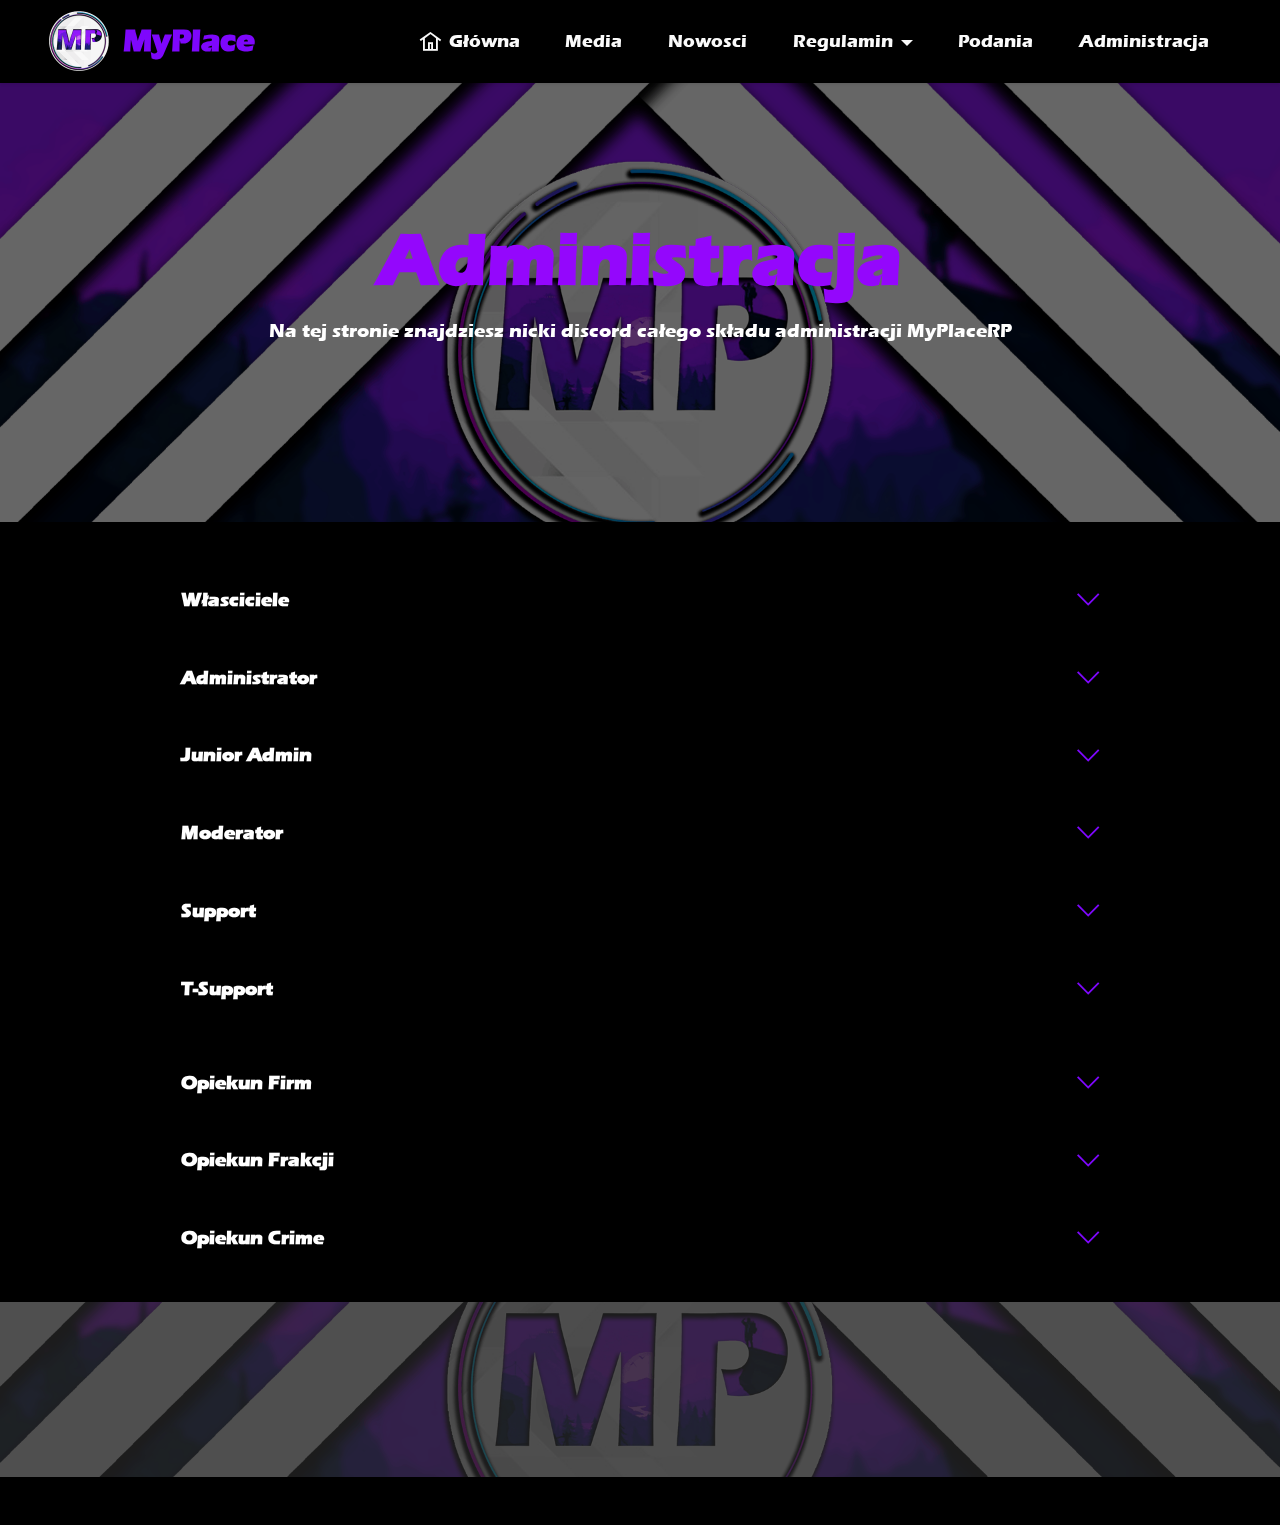
==== administracja.html @ 3b02359a "Add files via upload" ====
<!DOCTYPE html>
<html  >
<head>
  <!-- Site made with Mobirise Website Builder v5.5.0, https://mobirise.com -->
  <meta charset="UTF-8">
  <meta http-equiv="X-UA-Compatible" content="IE=edge">
  <meta name="generator" content="Mobirise v5.5.0, mobirise.com">
  <meta name="twitter:card" content="summary_large_image"/>
  <meta name="twitter:image:src" content="assets/images/administracja-meta.png">
  <meta property="og:image" content="assets/images/administracja-meta.png">
  <meta name="twitter:title" content="MyPlaceRP | Administracja">
  <meta name="viewport" content="width=device-width, initial-scale=1, minimum-scale=1">
  <link rel="shortcut icon" href="assets/images/myplace300x300-124x124.png" type="image/x-icon">
  <meta name="description" content="">
  
  
  <title>MyPlaceRP | Administracja</title>
  <link rel="stylesheet" href="assets/web/assets/mobirise-icons2/mobirise2.css">
  <link rel="stylesheet" href="assets/web/assets/mobirise-icons/mobirise-icons.css">
  <link rel="stylesheet" href="assets/bootstrap/css/bootstrap.min.css">
  <link rel="stylesheet" href="assets/bootstrap/css/bootstrap-grid.min.css">
  <link rel="stylesheet" href="assets/bootstrap/css/bootstrap-reboot.min.css">
  <link rel="stylesheet" href="assets/parallax/jarallax.css">
  <link rel="stylesheet" href="assets/animatecss/animate.css">
  <link rel="stylesheet" href="assets/dropdown/css/style.css">
  <link rel="stylesheet" href="assets/socicon/css/styles.css">
  <link rel="stylesheet" href="assets/theme/css/style.css">
  <link href="assets/fonts/style.css" rel="stylesheet">
  <link rel="preload" as="style" href="assets/mobirise/css/mbr-additional.css"><link rel="stylesheet" href="assets/mobirise/css/mbr-additional.css" type="text/css">
  
  
  
  
</head>
<body>
  
  <section data-bs-version="5.1" class="menu menu1 cid-sJYh7Xi96P" once="menu" id="menu1-12">
    

    <nav class="navbar navbar-dropdown navbar-fixed-top navbar-expand-lg">
        <div class="container-fluid">
            <div class="navbar-brand">
                <span class="navbar-logo">
                    <a href="index.html">
                        <img src="assets/images/myplace300x300-124x124.png" alt="Mobirise" style="height: 3.9rem;">
                    </a>
                </span>
                <span class="navbar-caption-wrap"><a class="navbar-caption text-primary display-5" href="index.html">MyPlace</a></span>
            </div>
            <button class="navbar-toggler" type="button" data-toggle="collapse" data-bs-toggle="collapse" data-target="#navbarSupportedContent" data-bs-target="#navbarSupportedContent" aria-controls="navbarNavAltMarkup" aria-expanded="false" aria-label="Toggle navigation">
                <div class="hamburger">
                    <span></span>
                    <span></span>
                    <span></span>
                    <span></span>
                </div>
            </button>
            <div class="collapse navbar-collapse" id="navbarSupportedContent">
                <ul class="navbar-nav nav-dropdown nav-right" data-app-modern-menu="true"><li class="nav-item"><a class="nav-link link text-white text-primary display-4" href="index.html"><span class="mobi-mbri mobi-mbri-home mbr-iconfont mbr-iconfont-btn"></span>Główna</a></li>
                    <li class="nav-item"><a class="nav-link link text-white text-primary display-4" href="media.html" aria-expanded="false">Media</a></li>
                    <li class="nav-item"><a class="nav-link link text-white text-primary display-4" href="nowosci.html">Nowosci</a>
                    </li><li class="nav-item dropdown"><a class="nav-link link text-white text-primary dropdown-toggle display-4" href="#" data-toggle="dropdown-submenu" data-bs-toggle="dropdown" aria-expanded="false">Regulamin</a><div class="dropdown-menu"><a class="text-white text-primary dropdown-item display-4" href="regulamin.html" aria-expanded="false">Regulamin</a><a class="text-white text-primary dropdown-item display-4" href="regulamin.html#content5-n">1. Postanowienia ogólne</a><a class="text-white text-primary dropdown-item display-4" href="regulamin.html#content5-o" aria-expanded="false">2. Postac</a><a class="text-white text-primary dropdown-item display-4" href="regulamin.html#content5-p" aria-expanded="false">3. Pojazdy</a><a class="text-white text-primary dropdown-item display-4" href="regulamin.html#content5-q" aria-expanded="false">4. Prace legalne</a><a class="text-white text-primary dropdown-item display-4" href="regulamin.html#content5-r" aria-expanded="false">5. Grupy przestepcze</a><a class="text-white text-primary dropdown-item display-4" href="regulamin.html#content5-s" aria-expanded="false">6. Przestepstwa</a><a class="text-white text-primary dropdown-item display-4" href="regulamin.html#content5-t" aria-expanded="false">7. Limity na akcje</a><a class="text-white text-primary dropdown-item display-4" href="regulamin.html#content5-u" aria-expanded="false">8. Strefy</a></div></li><li class="nav-item"><a class="nav-link link text-white text-primary display-4" href="podania.html">Podania</a></li><li class="nav-item"><a class="nav-link link text-white text-primary display-4" href="administracja.html">Administracja</a></li></ul>
                
                
            </div>
        </div>
    </nav>
</section>

<section data-bs-version="5.1" class="header6 cid-sK4rCrQcCl mbr-parallax-background" id="header6-14">

    

    <div class="mbr-overlay" style="opacity: 0.6; background-color: rgb(0, 0, 0);"></div>

    <div class="align-center container">
        <div class="row justify-content-center">
            <div class="col-12 col-lg-10">
                <h1 class="mbr-section-title mbr-fonts-style mbr-white mb-3 display-1"><strong>Administracja</strong></h1>
                
                <p class="mbr-text mbr-white mbr-fonts-style display-7">Na tej stronie znajdziesz nicki discord całego składu administracji MyPlaceRP</p>
                
            </div>
        </div>
    </div>
</section>

<section data-bs-version="5.1" class="content17 cid-sK4rVgJ0wT" id="content17-15">

    

    
    
    <div class="container">
        
            <div class="row justify-content-center">
                <div class="col-12 col-md-10">
                    
                    
                    <div id="bootstrap-toggle" class="toggle-panel accordionStyles tab-content">
                        <div class="card mb-3">
                            <div class="card-header" role="tab" id="headingOne">
                                <a role="button" class="collapsed panel-title text-black" data-toggle="collapse" data-bs-toggle="collapse" data-core="" href="#collapse1_36" aria-expanded="false" aria-controls="collapse1">
                                    <h6 class="panel-title-edit mbr-fonts-style mb-0 display-7"><strong>Własciciele</strong></h6>
                                    <span class="sign mbr-iconfont mbri-arrow-down"></span>
                                </a>
                            </div>
                            <div id="collapse1_36" class="panel-collapse noScroll collapse" role="tabpanel" aria-labelledby="headingOne">
                                <div class="panel-body">
                                    <p class="mbr-fonts-style panel-text display-7"><strong>•&nbsp;&nbsp;Mikulachu#2752<br>•&nbsp;&nbsp;.HELO#2019</strong><br></p>
                                </div>
                            </div>
                        </div>
                        <div class="card mb-3">
                            <div class="card-header" role="tab" id="headingTwo">
                                <a role="button" class="collapsed panel-title text-black" data-toggle="collapse" data-bs-toggle="collapse" data-core="" href="#collapse2_36" aria-expanded="false" aria-controls="collapse2">
                                    <h6 class="panel-title-edit mbr-fonts-style mb-0 display-7"><strong>Administrator</strong></h6>
                                    <span class="sign mbr-iconfont mbri-arrow-down"></span>
                                </a>

                            </div>
                            <div id="collapse2_36" class="panel-collapse noScroll collapse" role="tabpanel" aria-labelledby="headingTwo">
                                <div class="panel-body">
                                    <p class="mbr-fonts-style panel-text display-7">BRAK</p>
                                </div>
                            </div>
                        </div>
                        <div class="card mb-3">
                            <div class="card-header" role="tab" id="headingThree">
                                <a role="button" class="collapsed panel-title text-black" data-toggle="collapse" data-bs-toggle="collapse" data-core="" href="#collapse3_36" aria-expanded="false" aria-controls="collapse3">
                                    <h6 class="panel-title-edit mbr-fonts-style mb-0 display-7"><strong>Junior Admin</strong></h6>
                                    <span class="sign mbr-iconfont mbri-arrow-down"></span>
                                </a>
                            </div>
                            <div id="collapse3_36" class="panel-collapse noScroll collapse" role="tabpanel" aria-labelledby="headingThree">
                                <div class="panel-body">
                                    <p class="mbr-fonts-style panel-text display-7">BRAK</p>
                                </div>
                            </div>
                        </div>
                        <div class="card mb-3">
                            <div class="card-header" role="tab" id="headingThree">
                                <a role="button" class="collapsed panel-title text-black" data-toggle="collapse" data-bs-toggle="collapse" data-core="" href="#collapse4_36" aria-expanded="false" aria-controls="collapse4">
                                    <h6 class="panel-title-edit mbr-fonts-style mb-0 display-7"><strong>Moderator</strong></h6>
                                    <span class="sign mbr-iconfont mbri-arrow-down"></span>
                                </a>
                            </div>
                            <div id="collapse4_36" class="panel-collapse noScroll collapse" role="tabpanel" aria-labelledby="headingThree">
                                <div class="panel-body">
                                    <p class="mbr-fonts-style panel-text display-7">
                                       BRAK</p>
                                </div>
                            </div>
                        </div>
                        <div class="card mb-3">
                            <div class="card-header" role="tab" id="headingThree">
                                <a role="button" class="collapsed panel-title text-black" data-toggle="collapse" data-bs-toggle="collapse" data-core="" href="#collapse5_36" aria-expanded="false" aria-controls="collapse5">
                                   <h6 class="panel-title-edit mbr-fonts-style mb-0 display-7"><strong>Support</strong></h6>
                                        <span class="mbr-iconfont mobi-mbri-arrow-down mobi-mbri"></span>
                                </a>
                            </div>
                            <div id="collapse5_36" class="panel-collapse noScroll collapse" role="tabpanel" aria-labelledby="headingThree">
                                <div class="panel-body">
                                    <p class="mbr-fonts-style panel-text display-7">
                                       BRAK</p>
                                </div>
                            </div>
                        </div>
                        <div class="card mb-3">
                            <div class="card-header" role="tab" id="headingThree">
                                <a role="button" class="collapsed panel-title text-black" data-toggle="collapse" data-bs-toggle="collapse" data-core="" href="#collapse6_36" aria-expanded="false" aria-controls="collapse6">
                                    <h6 class="panel-title-edit mbr-fonts-style mb-0 display-7"><strong>T-Support</strong></h6>
                                    <span class="mbr-iconfont mobi-mbri-arrow-down mobi-mbri"></span>
                                </a>
                            </div>
                            <div id="collapse6_36" class="panel-collapse noScroll collapse" role="tabpanel" aria-labelledby="headingThree">
                                <div class="panel-body">
                                    <p class="mbr-fonts-style panel-text display-7">
                                       BRAK</p>
                                </div>
                            </div>
                        </div>
                    </div>
                </div>
            </div>
        </div>
</section>

<section data-bs-version="5.1" class="content17 cid-sK4t8yzieQ" id="content17-17">

    

    
    
    <div class="container">
        
            <div class="row justify-content-center">
                <div class="col-12 col-md-10">
                    
                    
                    <div id="bootstrap-toggle" class="toggle-panel accordionStyles tab-content">
                        <div class="card mb-3">
                            <div class="card-header" role="tab" id="headingOne">
                                <a role="button" class="collapsed panel-title text-black" data-toggle="collapse" data-bs-toggle="collapse" data-core="" href="#collapse1_37" aria-expanded="false" aria-controls="collapse1">
                                    <h6 class="panel-title-edit mbr-fonts-style mb-0 display-7"><strong>Opiekun Firm</strong></h6>
                                    <span class="sign mbr-iconfont mbri-arrow-down"></span>
                                </a>
                            </div>
                            <div id="collapse1_37" class="panel-collapse noScroll collapse" role="tabpanel" aria-labelledby="headingOne">
                                <div class="panel-body">
                                    <p class="mbr-fonts-style panel-text display-7"><strong>•&nbsp;&nbsp;Mikulachu#2752</strong><br></p>
                                </div>
                            </div>
                        </div>
                        <div class="card mb-3">
                            <div class="card-header" role="tab" id="headingTwo">
                                <a role="button" class="collapsed panel-title text-black" data-toggle="collapse" data-bs-toggle="collapse" data-core="" href="#collapse2_37" aria-expanded="false" aria-controls="collapse2">
                                    <h6 class="panel-title-edit mbr-fonts-style mb-0 display-7"><strong>Opiekun Frakcji</strong></h6>
                                    <span class="sign mbr-iconfont mbri-arrow-down"></span>
                                </a>

                            </div>
                            <div id="collapse2_37" class="panel-collapse noScroll collapse" role="tabpanel" aria-labelledby="headingTwo">
                                <div class="panel-body">
                                    <p class="mbr-fonts-style panel-text display-7">BRAK</p>
                                </div>
                            </div>
                        </div>
                        <div class="card mb-3">
                            <div class="card-header" role="tab" id="headingThree">
                                <a role="button" class="collapsed panel-title text-black" data-toggle="collapse" data-bs-toggle="collapse" data-core="" href="#collapse3_37" aria-expanded="false" aria-controls="collapse3">
                                    <h6 class="panel-title-edit mbr-fonts-style mb-0 display-7"><strong>Opiekun Crime</strong></h6>
                                    <span class="sign mbr-iconfont mbri-arrow-down"></span>
                                </a>
                            </div>
                            <div id="collapse3_37" class="panel-collapse noScroll collapse" role="tabpanel" aria-labelledby="headingThree">
                                <div class="panel-body">
                                    <p class="mbr-fonts-style panel-text display-7"><strong>•  .HELO#2019</strong></p>
                                </div>
                            </div>
                        </div>
                        
                        
                        
                    </div>
                </div>
            </div>
        </div>
</section>

<section data-bs-version="5.1" class="footer3 cid-sJYotj3BxN" once="footers" id="footer3-13">

    

    <div class="mbr-overlay" style="opacity: 0.8; background-color: rgb(35, 35, 35);"></div>

    <div class="container">
        <div class="media-container-row align-center mbr-white">
            <div class="row row-links">
                <ul class="foot-menu">
                    
                    
                    
                    
                    
                <li class="foot-menu-item mbr-fonts-style display-7"><a href="https://discord.gg/5FHZvGKdGz" class="text-primary" target="_blank">Discord</a></li><li class="foot-menu-item mbr-fonts-style display-7"><a href="https://www.youtube.com/channel/UCZDmUCDR5gwEOlh5VvHIUFw" class="text-primary" target="_blank">YouTube</a></li><li class="foot-menu-item mbr-fonts-style display-7"><a href="https://www.instagram.com/purplerp_pl/" class="text-primary" target="_blank">Instagram</a></li></ul>
            </div>
            <div class="row social-row">
                <div class="social-list align-right pb-2">
                    
                    
                    
                    
                    
                    
                <div class="soc-item">
                        <a href="https://discord.gg/n35WXZ6CMZ" target="_blank">
                            <span class="mbr-iconfont mbr-iconfont-social socicon-discord socicon"></span>
                        </a>
                    </div><div class="soc-item">
                        <a href="https://www.youtube.com/channel/UCZDmUCDR5gwEOlh5VvHIUFw" target="_blank">
                            <span class="mbr-iconfont mbr-iconfont-social socicon-youtube socicon"></span>
                        </a>
                    </div><div class="soc-item">
                        <a href="https://www.youtube.com/c/mobirise" target="_blank">
                            <span class="mbr-iconfont mbr-iconfont-social socicon-instagram socicon"></span>
                        </a>
                    </div></div>
            </div>
            <div class="row row-copirayt">
                <p class="mbr-text mb-0 mbr-fonts-style mbr-white align-center display-7">
                    © Prawa autorskie MyPlacePR. Wszelkie prawa zastrzezone.
                </p>
            </div>
        </div>
    </div>
</section><section style="background-color: rgb(0, 0, 0); font-family: -apple-system, BlinkMacSystemFont, 'Segoe UI', 'Roboto', 'Helvetica Neue', Arial, sans-serif; color:#aaa; font-size:12px; padding: 0; align-items: center; display: flex;"><a h.site/t" style="flex: 1 1; height: 3rem; padding-left: 1rem;"></a><p style="flex: 0 0 auto; margin:0; padding-right:1rem;">  <a href="https://mobirise.site/b" style="color:#aaa;"></a>  </p></section><script src="assets/bootstrap/js/bootstrap.bundle.min.js"></script>  <script src="assets/parallax/jarallax.js"></script>  <script src="assets/smoothscroll/smooth-scroll.js"></script>  <script src="assets/ytplayer/index.js"></script>  <script src="assets/dropdown/js/navbar-dropdown.js"></script>  <script src="assets/mbr-switch-arrow/mbr-switch-arrow.js"></script>  <script src="assets/theme/js/script.js"></script>  
  
  
 <div id="scrollToTop" class="scrollToTop mbr-arrow-up"><a style="text-align: center;"><i class="mbr-arrow-up-icon mbr-arrow-up-icon-cm cm-icon cm-icon-smallarrow-up"></i></a></div>
    <input name="animation" type="hidden">
  </body>
</html>
---- assets/web/assets/mobirise-icons2/mobirise2.css ----
@font-face {
  font-family: 'Moririse2';
  font-display: swap;
  src:  url('mobirise2.eot?f2bix4');
  src:  url('mobirise2.eot?f2bix4#iefix') format('embedded-opentype'),
    url('mobirise2.ttf?f2bix4') format('truetype'),
    url('mobirise2.woff?f2bix4') format('woff'),
    url('mobirise2.svg?f2bix4#mobirise2') format('svg');
  font-weight: normal;
  font-style: normal;
}

[class^="mobi-"], [class*=" mobi-"] {
  /* use !important to prevent issues with browser extensions that change fonts */
  font-family: 'Moririse2' !important;
  speak: none;
  font-style: normal;
  font-weight: normal;
  font-variant: normal;
  text-transform: none;
  line-height: 1;

  /* Better Font Rendering =========== */
  -webkit-font-smoothing: antialiased;
  -moz-osx-font-smoothing: grayscale;
}

.mobi-mbri-add-submenu:before {
  content: "\e900";
}
.mobi-mbri-alert:before {
  content: "\e901";
}
.mobi-mbri-align-center:before {
  content: "\e902";
}
.mobi-mbri-align-justify:before {
  content: "\e903";
}
.mobi-mbri-align-left:before {
  content: "\e904";
}
.mobi-mbri-align-right:before {
  content: "\e905";
}
.mobi-mbri-android:before {
  content: "\e906";
}
.mobi-mbri-apple:before {
  content: "\e907";
}
.mobi-mbri-arrow-down:before {
  content: "\e908";
}
.mobi-mbri-arrow-next:before {
  content: "\e909";
}
.mobi-mbri-arrow-prev:before {
  content: "\e90a";
}
.mobi-mbri-arrow-up:before {
  content: "\e90b";
}
.mobi-mbri-bold:before {
  content: "\e90c";
}
.mobi-mbri-bookmark:before {
  content: "\e90d";
}
.mobi-mbri-bootstrap:before {
  content: "\e90e";
}
.mobi-mbri-briefcase:before {
  content: "\e90f";
}
.mobi-mbri-browse:before {
  content: "\e910";
}
.mobi-mbri-bulleted-list:before {
  content: "\e911";
}
.mobi-mbri-calendar:before {
  content: "\e912";
}
.mobi-mbri-camera:before {
  content: "\e913";
}
.mobi-mbri-cart-add:before {
  content: "\e914";
}
.mobi-mbri-cart-full:before {
  content: "\e915";
}
.mobi-mbri-cash:before {
  content: "\e916";
}
.mobi-mbri-change-style:before {
  content: "\e917";
}
.mobi-mbri-chat:before {
  content: "\e918";
}
.mobi-mbri-clock:before {
  content: "\e919";
}
.mobi-mbri-close:before {
  content: "\e91a";
}
.mobi-mbri-cloud:before {
  content: "\e91b";
}
.mobi-mbri-code:before {
  content: "\e91c";
}
.mobi-mbri-contact-form:before {
  content: "\e91d";
}
.mobi-mbri-credit-card:before {
  content: "\e91e";
}
.mobi-mbri-cursor-click:before {
  content: "\e91f";
}
.mobi-mbri-cust-feedback:before {
  content: "\e920";
}
.mobi-mbri-database:before {
  content: "\e921";
}
.mobi-mbri-delivery:before {
  content: "\e922";
}
.mobi-mbri-desktop:before {
  content: "\e923";
}
.mobi-mbri-devices:before {
  content: "\e924";
}
.mobi-mbri-down:before {
  content: "\e925";
}
.mobi-mbri-download-2:before {
  content: "\e926";
}
.mobi-mbri-download:before {
  content: "\e927";
}
.mobi-mbri-drag-n-drop-2:before {
  content: "\e928";
}
.mobi-mbri-drag-n-drop:before {
  content: "\e929";
}
.mobi-mbri-edit-2:before {
  content: "\e92a";
}
.mobi-mbri-edit:before {
  content: "\e92b";
}
.mobi-mbri-error:before {
  content: "\e92c";
}
.mobi-mbri-extension:before {
  content: "\e92d";
}
.mobi-mbri-features:before {
  content: "\e92e";
}
.mobi-mbri-file:before {
  content: "\e92f";
}
.mobi-mbri-flag:before {
  content: "\e930";
}
.mobi-mbri-folder:before {
  content: "\e931";
}
.mobi-mbri-gift:before {
  content: "\e932";
}
.mobi-mbri-github:before {
  content: "\e933";
}
.mobi-mbri-globe-2:before {
  content: "\e934";
}
.mobi-mbri-globe:before {
  content: "\e935";
}
.mobi-mbri-growing-chart:before {
  content: "\e936";
}
.mobi-mbri-hearth:before {
  content: "\e937";
}
.mobi-mbri-help:before {
  content: "\e938";
}
.mobi-mbri-home:before {
  content: "\e939";
}
.mobi-mbri-hot-cup:before {
  content: "\e93a";
}
.mobi-mbri-idea:before {
  content: "\e93b";
}
.mobi-mbri-image-gallery:before {
  content: "\e93c";
}
.mobi-mbri-image-slider:before {
  content: "\e93d";
}
.mobi-mbri-info:before {
  content: "\e93e";
}
.mobi-mbri-italic:before {
  content: "\e93f";
}
.mobi-mbri-key:before {
  content: "\e940";
}
.mobi-mbri-laptop:before {
  content: "\e941";
}
.mobi-mbri-layers:before {
  content: "\e942";
}
.mobi-mbri-left-right:before {
  content: "\e943";
}
.mobi-mbri-left:before {
  content: "\e944";
}
.mobi-mbri-letter:before {
  content: "\e945";
}
.mobi-mbri-like:before {
  content: "\e946";
}
.mobi-mbri-link:before {
  content: "\e947";
}
.mobi-mbri-lock:before {
  content: "\e948";
}
.mobi-mbri-login:before {
  content: "\e949";
}
.mobi-mbri-logout:before {
  content: "\e94a";
}
.mobi-mbri-magic-stick:before {
  content: "\e94b";
}
.mobi-mbri-map-pin:before {
  content: "\e94c";
}
.mobi-mbri-menu:before {
  content: "\e94d";
}
.mobi-mbri-mobile-2:before {
  content: "\e94e";
}
.mobi-mbri-mobile-horizontal:before {
  content: "\e94f";
}
.mobi-mbri-mobile:before {
  content: "\e950";
}
.mobi-mbri-mobirise:before {
  content: "\e951";
}
.mobi-mbri-more-horizontal:before {
  content: "\e952";
}
.mobi-mbri-more-vertical:before {
  content: "\e953";
}
.mobi-mbri-music:before {
  content: "\e954";
}
.mobi-mbri-new-file:before {
  content: "\e955";
}
.mobi-mbri-numbered-list:before {
  content: "\e956";
}
.mobi-mbri-opened-folder:before {
  content: "\e957";
}
.mobi-mbri-pages:before {
  content: "\e958";
}
.mobi-mbri-paper-plane:before {
  content: "\e959";
}
.mobi-mbri-paperclip:before {
  content: "\e95a";
}
.mobi-mbri-phone:before {
  content: "\e95b";
}
.mobi-mbri-photo:before {
  content: "\e95c";
}
.mobi-mbri-photos:before {
  content: "\e95d";
}
.mobi-mbri-pin:before {
  content: "\e95e";
}
.mobi-mbri-play:before {
  content: "\e95f";
}
.mobi-mbri-plus:before {
  content: "\e960";
}
.mobi-mbri-preview:before {
  content: "\e961";
}
.mobi-mbri-print:before {
  content: "\e962";
}
.mobi-mbri-protect:before {
  content: "\e963";
}
.mobi-mbri-question:before {
  content: "\e964";
}
.mobi-mbri-quote-left:before {
  content: "\e965";
}
.mobi-mbri-quote-right:before {
  content: "\e966";
}
.mobi-mbri-redo:before {
  content: "\e967";
}
.mobi-mbri-refresh:before {
  content: "\e968";
}
.mobi-mbri-responsive-2:before {
  content: "\e969";
}
.mobi-mbri-responsive:before {
  content: "\e96a";
}
.mobi-mbri-right:before {
  content: "\e96b";
}
.mobi-mbri-rocket:before {
  content: "\e96c";
}
.mobi-mbri-sad-face:before {
  content: "\e96d";
}
.mobi-mbri-sale:before {
  content: "\e96e";
}
.mobi-mbri-save:before {
  content: "\e96f";
}
.mobi-mbri-search:before {
  content: "\e970";
}
.mobi-mbri-setting-2:before {
  content: "\e971";
}
.mobi-mbri-setting-3:before {
  content: "\e972";
}
.mobi-mbri-setting:before {
  content: "\e973";
}
.mobi-mbri-share:before {
  content: "\e974";
}
.mobi-mbri-shopping-bag:before {
  content: "\e975";
}
.mobi-mbri-shopping-basket:before {
  content: "\e976";
}
.mobi-mbri-shopping-cart:before {
  content: "\e977";
}
.mobi-mbri-sites:before {
  content: "\e978";
}
.mobi-mbri-smile-face:before {
  content: "\e979";
}
.mobi-mbri-speed:before {
  content: "\e97a";
}
.mobi-mbri-star:before {
  content: "\e97b";
}
.mobi-mbri-success:before {
  content: "\e97c";
}
.mobi-mbri-sun:before {
  content: "\e97d";
}
.mobi-mbri-sun2:before {
  content: "\e97e";
}
.mobi-mbri-tablet-vertical:before {
  content: "\e97f";
}
.mobi-mbri-tablet:before {
  content: "\e980";
}
.mobi-mbri-target:before {
  content: "\e981";
}
.mobi-mbri-timer:before {
  content: "\e982";
}
.mobi-mbri-to-ftp:before {
  content: "\e983";
}
.mobi-mbri-to-local-drive:before {
  content: "\e984";
}
.mobi-mbri-touch-swipe:before {
  content: "\e985";
}
.mobi-mbri-touch:before {
  content: "\e986";
}
.mobi-mbri-trash:before {
  content: "\e987";
}
.mobi-mbri-underline:before {
  content: "\e988";
}
.mobi-mbri-undo:before {
  content: "\e989";
}
.mobi-mbri-unlink:before {
  content: "\e98a";
}
.mobi-mbri-unlock:before {
  content: "\e98b";
}
.mobi-mbri-up-down:before {
  content: "\e98c";
}
.mobi-mbri-up:before {
  content: "\e98d";
}
.mobi-mbri-update:before {
  content: "\e98e";
}
.mobi-mbri-upload-2:before {
  content: "\e98f";
}
.mobi-mbri-upload:before {
  content: "\e990";
}
.mobi-mbri-user-2:before {
  content: "\e991";
}
.mobi-mbri-user:before {
  content: "\e992";
}
.mobi-mbri-users:before {
  content: "\e993";
}
.mobi-mbri-video-play:before {
  content: "\e994";
}
.mobi-mbri-video:before {
  content: "\e995";
}
.mobi-mbri-watch:before {
  content: "\e996";
}
.mobi-mbri-website-theme-2:before {
  content: "\e997";
}
.mobi-mbri-website-theme:before {
  content: "\e998";
}
.mobi-mbri-wifi:before {
  content: "\e999";
}
.mobi-mbri-windows:before {
  content: "\e99a";
}
.mobi-mbri-zoom-in:before {
  content: "\e99b";
}
.mobi-mbri-zoom-out:before {
  content: "\e99c";
}
---- assets/web/assets/mobirise-icons/mobirise-icons.css ----
@font-face {
  font-family: 'MobiriseIcons';
  src:  url('mobirise-icons.eot?spat4u');
  src:  url('mobirise-icons.eot?spat4u#iefix') format('embedded-opentype'),
    url('mobirise-icons.ttf?spat4u') format('truetype'),
    url('mobirise-icons.woff?spat4u') format('woff'),
    url('mobirise-icons.svg?spat4u#MobiriseIcons') format('svg');
  font-weight: normal;
  font-style: normal;
  font-display: swap;
}

[class^="mbri-"], [class*=" mbri-"] {
  /* use !important to prevent issues with browser extensions that change fonts */
  font-family: MobiriseIcons !important;
  speak: none;
  font-style: normal;
  font-weight: normal;
  font-variant: normal;
  text-transform: none;
  line-height: 1;

  /* Better Font Rendering =========== */
  -webkit-font-smoothing: antialiased;
  -moz-osx-font-smoothing: grayscale;
}

.mbri-add-submenu:before {
  content: "\e900";
}
.mbri-alert:before {
  content: "\e901";
}
.mbri-align-center:before {
  content: "\e902";
}
.mbri-align-justify:before {
  content: "\e903";
}
.mbri-align-left:before {
  content: "\e904";
}
.mbri-align-right:before {
  content: "\e905";
}
.mbri-android:before {
  content: "\e906";
}
.mbri-apple:before {
  content: "\e907";
}
.mbri-arrow-down:before {
  content: "\e908";
}
.mbri-arrow-next:before {
  content: "\e909";
}
.mbri-arrow-prev:before {
  content: "\e90a";
}
.mbri-arrow-up:before {
  content: "\e90b";
}
.mbri-bold:before {
  content: "\e90c";
}
.mbri-bookmark:before {
  content: "\e90d";
}
.mbri-bootstrap:before {
  content: "\e90e";
}
.mbri-briefcase:before {
  content: "\e90f";
}
.mbri-browse:before {
  content: "\e910";
}
.mbri-bulleted-list:before {
  content: "\e911";
}
.mbri-calendar:before {
  content: "\e912";
}
.mbri-camera:before {
  content: "\e913";
}
.mbri-cart-add:before {
  content: "\e914";
}
.mbri-cart-full:before {
  content: "\e915";
}
.mbri-cash:before {
  content: "\e916";
}
.mbri-change-style:before {
  content: "\e917";
}
.mbri-chat:before {
  content: "\e918";
}
.mbri-clock:before {
  content: "\e919";
}
.mbri-close:before {
  content: "\e91a";
}
.mbri-cloud:before {
  content: "\e91b";
}
.mbri-code:before {
  content: "\e91c";
}
.mbri-contact-form:before {
  content: "\e91d";
}
.mbri-credit-card:before {
  content: "\e91e";
}
.mbri-cursor-click:before {
  content: "\e91f";
}
.mbri-cust-feedback:before {
  content: "\e920";
}
.mbri-database:before {
  content: "\e921";
}
.mbri-delivery:before {
  content: "\e922";
}
.mbri-desktop:before {
  content: "\e923";
}
.mbri-devices:before {
  content: "\e924";
}
.mbri-down:before {
  content: "\e925";
}
.mbri-download:before {
  content: "\e989";
}
.mbri-drag-n-drop:before {
  content: "\e927";
}
.mbri-drag-n-drop2:before {
  content: "\e928";
}
.mbri-edit:before {
  content: "\e929";
}
.mbri-edit2:before {
  content: "\e92a";
}
.mbri-error:before {
  content: "\e92b";
}
.mbri-extension:before {
  content: "\e92c";
}
.mbri-features:before {
  content: "\e92d";
}
.mbri-file:before {
  content: "\e92e";
}
.mbri-flag:before {
  content: "\e92f";
}
.mbri-folder:before {
  content: "\e930";
}
.mbri-gift:before {
  content: "\e931";
}
.mbri-github:before {
  content: "\e932";
}
.mbri-globe:before {
  content: "\e933";
}
.mbri-globe-2:before {
  content: "\e934";
}
.mbri-growing-chart:before {
  content: "\e935";
}
.mbri-hearth:before {
  content: "\e936";
}
.mbri-help:before {
  content: "\e937";
}
.mbri-home:before {
  content: "\e938";
}
.mbri-hot-cup:before {
  content: "\e939";
}
.mbri-idea:before {
  content: "\e93a";
}
.mbri-image-gallery:before {
  content: "\e93b";
}
.mbri-image-slider:before {
  content: "\e93c";
}
.mbri-info:before {
  content: "\e93d";
}
.mbri-italic:before {
  content: "\e93e";
}
.mbri-key:before {
  content: "\e93f";
}
.mbri-laptop:before {
  content: "\e940";
}
.mbri-layers:before {
  content: "\e941";
}
.mbri-left-right:before {
  content: "\e942";
}
.mbri-left:before {
  content: "\e943";
}
.mbri-letter:before {
  content: "\e944";
}
.mbri-like:before {
  content: "\e945";
}
.mbri-link:before {
  content: "\e946";
}
.mbri-lock:before {
  content: "\e947";
}
.mbri-login:before {
  content: "\e948";
}
.mbri-logout:before {
  content: "\e949";
}
.mbri-magic-stick:before {
  content: "\e94a";
}
.mbri-map-pin:before {
  content: "\e94b";
}
.mbri-menu:before {
  content: "\e94c";
}
.mbri-mobile:before {
  content: "\e94d";
}
.mbri-mobile2:before {
  content: "\e94e";
}
.mbri-mobirise:before {
  content: "\e94f";
}
.mbri-more-horizontal:before {
  content: "\e950";
}
.mbri-more-vertical:before {
  content: "\e951";
}
.mbri-music:before {
  content: "\e952";
}
.mbri-new-file:before {
  content: "\e953";
}
.mbri-numbered-list:before {
  content: "\e954";
}
.mbri-opened-folder:before {
  content: "\e955";
}
.mbri-pages:before {
  content: "\e956";
}
.mbri-paper-plane:before {
  content: "\e957";
}
.mbri-paperclip:before {
  content: "\e958";
}
.mbri-photo:before {
  content: "\e959";
}
.mbri-photos:before {
  content: "\e95a";
}
.mbri-pin:before {
  content: "\e95b";
}
.mbri-play:before {
  content: "\e95c";
}
.mbri-plus:before {
  content: "\e95d";
}
.mbri-preview:before {
  content: "\e95e";
}
.mbri-print:before {
  content: "\e95f";
}
.mbri-protect:before {
  content: "\e960";
}
.mbri-question:before {
  content: "\e961";
}
.mbri-quote-left:before {
  content: "\e962";
}
.mbri-quote-right:before {
  content: "\e963";
}
.mbri-refresh:before {
  content: "\e964";
}
.mbri-responsive:before {
  content: "\e965";
}
.mbri-right:before {
  content: "\e966";
}
.mbri-rocket:before {
  content: "\e967";
}
.mbri-sad-face:before {
  content: "\e968";
}
.mbri-sale:before {
  content: "\e969";
}
.mbri-save:before {
  content: "\e96a";
}
.mbri-search:before {
  content: "\e96b";
}
.mbri-setting:before {
  content: "\e96c";
}
.mbri-setting2:before {
  content: "\e96d";
}
.mbri-setting3:before {
  content: "\e96e";
}
.mbri-share:before {
  content: "\e96f";
}
.mbri-shopping-bag:before {
  content: "\e970";
}
.mbri-shopping-basket:before {
  content: "\e971";
}
.mbri-shopping-cart:before {
  content: "\e972";
}
.mbri-sites:before {
  content: "\e973";
}
.mbri-smile-face:before {
  content: "\e974";
}
.mbri-speed:before {
  content: "\e975";
}
.mbri-star:before {
  content: "\e976";
}
.mbri-success:before {
  content: "\e977";
}
.mbri-sun:before {
  content: "\e978";
}
.mbri-sun2:before {
  content: "\e979";
}
.mbri-tablet:before {
  content: "\e97a";
}
.mbri-tablet-vertical:before {
  content: "\e97b";
}
.mbri-target:before {
  content: "\e97c";
}
.mbri-timer:before {
  content: "\e97d";
}
.mbri-to-ftp:before {
  content: "\e97e";
}
.mbri-to-local-drive:before {
  content: "\e97f";
}
.mbri-touch-swipe:before {
  content: "\e980";
}
.mbri-touch:before {
  content: "\e981";
}
.mbri-trash:before {
  content: "\e982";
}
.mbri-underline:before {
  content: "\e983";
}
.mbri-unlink:before {
  content: "\e984";
}
.mbri-unlock:before {
  content: "\e985";
}
.mbri-up-down:before {
  content: "\e986";
}
.mbri-up:before {
  content: "\e987";
}
.mbri-update:before {
  content: "\e988";
}
.mbri-upload:before {
 content: "\e926"; 
}
.mbri-user:before {
  content: "\e98a";
}
.mbri-user2:before {
  content: "\e98b";
}
.mbri-users:before {
  content: "\e98c";
}
.mbri-video:before {
  content: "\e98d";
}
.mbri-video-play:before {
  content: "\e98e";
}
.mbri-watch:before {
  content: "\e98f";
}
.mbri-website-theme:before {
  content: "\e990";
}
.mbri-wifi:before {
  content: "\e991";
}
.mbri-windows:before {
  content: "\e992";
}
.mbri-zoom-out:before {
  content: "\e993";
}
.mbri-redo:before {
  content: "\e994";
}
.mbri-undo:before {
  content: "\e995";
}
---- assets/parallax/jarallax.css ----
.jarallax {
    position: relative;
    z-index: 0;
}
.jarallax > .jarallax-img {
    position: absolute;
    object-fit: cover;
    /* support for plugin https://github.com/bfred-it/object-fit-images */
    font-family: 'object-fit: cover;';
    top: 0;
    left: 0;
    width: 100%;
    height: 100%;
    z-index: -1;
}
---- assets/dropdown/css/style.css ----
.navbar-dropdown {
  left: 0;
  padding: 0;
  position: absolute;
  right: 0;
  top: 0;
  transition: all 0.45s ease;
  z-index: 1030;
  background: #282828; }
  .navbar-dropdown .navbar-logo {
    margin-right: 0.8rem;
    transition: margin 0.3s ease-in-out;
    vertical-align: middle; }
    .navbar-dropdown .navbar-logo img {
      height: 3.125rem;
      transition: all 0.3s ease-in-out; }
    .navbar-dropdown .navbar-logo.mbr-iconfont {
      font-size: 3.125rem;
      line-height: 3.125rem; }
  .navbar-dropdown .navbar-caption {
    font-weight: 700;
    white-space: normal;
    vertical-align: -4px;
    line-height: 3.125rem !important; }
    .navbar-dropdown .navbar-caption, .navbar-dropdown .navbar-caption:hover {
      color: inherit;
      text-decoration: none; }
  .navbar-dropdown .mbr-iconfont + .navbar-caption {
    vertical-align: -1px; }
  .navbar-dropdown.navbar-fixed-top {
    position: fixed; }
  .navbar-dropdown .navbar-brand span {
    vertical-align: -4px; }
  .navbar-dropdown.bg-color.transparent {
    background: none; }
  .navbar-dropdown.navbar-short .navbar-brand {
    padding: 0.625rem 0; }
    .navbar-dropdown.navbar-short .navbar-brand span {
      vertical-align: -1px; }
  .navbar-dropdown.navbar-short .navbar-caption {
    line-height: 2.375rem !important;
    vertical-align: -2px; }
  .navbar-dropdown.navbar-short .navbar-logo {
    margin-right: 0.5rem; }
    .navbar-dropdown.navbar-short .navbar-logo img {
      height: 2.375rem; }
    .navbar-dropdown.navbar-short .navbar-logo.mbr-iconfont {
      font-size: 2.375rem;
      line-height: 2.375rem; }
  .navbar-dropdown.navbar-short .mbr-table-cell {
    height: 3.625rem; }
  .navbar-dropdown .navbar-close {
    left: 0.6875rem;
    position: fixed;
    top: 0.75rem;
    z-index: 1000; }
  .navbar-dropdown .hamburger-icon {
    content: "";
    display: inline-block;
    vertical-align: middle;
    width: 16px;
    -webkit-box-shadow: 0 -6px 0 1px #282828,0 0 0 1px #282828,0 6px 0 1px #282828;
    -moz-box-shadow: 0 -6px 0 1px #282828,0 0 0 1px #282828,0 6px 0 1px #282828;
    box-shadow: 0 -6px 0 1px #282828,0 0 0 1px #282828,0 6px 0 1px #282828; }

.dropdown-menu .dropdown-toggle[data-toggle="dropdown-submenu"]::after {
  border-bottom: 0.35em solid transparent;
  border-left: 0.35em solid;
  border-right: 0;
  border-top: 0.35em solid transparent;
  margin-left: 0.3rem; }

.dropdown-menu .dropdown-item:focus {
  outline: 0; }

.nav-dropdown {
  font-size: 0.75rem;
  font-weight: 500;
  height: auto !important; }
  .nav-dropdown .nav-btn {
    padding-left: 1rem; }
  .nav-dropdown .link {
    margin: .667em 1.667em;
    font-weight: 500;
    padding: 0;
    transition: color .2s ease-in-out; }
    .nav-dropdown .link.dropdown-toggle {
      margin-right: 2.583em; }
      .nav-dropdown .link.dropdown-toggle::after {
        margin-left: .25rem;
        border-top: 0.35em solid;
        border-right: 0.35em solid transparent;
        border-left: 0.35em solid transparent;
        border-bottom: 0; }
      .nav-dropdown .link.dropdown-toggle[aria-expanded="true"] {
        margin: 0;
        padding: 0.667em 3.263em  0.667em 1.667em; }
  .nav-dropdown .link::after,
  .nav-dropdown .dropdown-item::after {
    color: inherit; }
  .nav-dropdown .btn {
    font-size: 0.75rem;
    font-weight: 700;
    letter-spacing: 0;
    margin-bottom: 0;
    padding-left: 1.25rem;
    padding-right: 1.25rem; }
  .nav-dropdown .dropdown-menu {
    border-radius: 0;
    border: 0;
    left: 0;
    margin: 0;
    padding-bottom: 1.25rem;
    padding-top: 1.25rem;
    position: relative; }
  .nav-dropdown .dropdown-submenu {
    margin-left: 0.125rem;
    top: 0; }
  .nav-dropdown .dropdown-item {
    font-weight: 500;
    line-height: 2;
    padding: 0.3846em 4.615em 0.3846em 1.5385em;
    position: relative;
    transition: color .2s ease-in-out, background-color .2s ease-in-out; }
    .nav-dropdown .dropdown-item::after {
      margin-top: -0.3077em;
      position: absolute;
      right: 1.1538em;
      top: 50%; }
    .nav-dropdown .dropdown-item:focus, .nav-dropdown .dropdown-item:hover {
      background: none; }

@media (max-width: 767px) {
  .nav-dropdown.navbar-toggleable-sm {
    bottom: 0;
    display: none;
    left: 0;
    overflow-x: hidden;
    position: fixed;
    top: 0;
    transform: translateX(-100%);
    -ms-transform: translateX(-100%);
    -webkit-transform: translateX(-100%);
    width: 18.75rem;
    z-index: 999; } }
.nav-dropdown.navbar-toggleable-xl {
  bottom: 0;
  display: none;
  left: 0;
  overflow-x: hidden;
  position: fixed;
  top: 0;
  transform: translateX(-100%);
  -ms-transform: translateX(-100%);
  -webkit-transform: translateX(-100%);
  width: 18.75rem;
  z-index: 999; }

.nav-dropdown-sm {
  display: block !important;
  overflow-x: hidden;
  overflow: auto;
  padding-top: 3.875rem; }
  .nav-dropdown-sm::after {
    content: "";
    display: block;
    height: 3rem;
    width: 100%; }
  .nav-dropdown-sm.collapse.in ~ .navbar-close {
    display: block !important; }
  .nav-dropdown-sm.collapsing, .nav-dropdown-sm.collapse.in {
    transform: translateX(0);
    -ms-transform: translateX(0);
    -webkit-transform: translateX(0);
    transition: all 0.25s ease-out;
    -webkit-transition: all 0.25s ease-out;
    background: #282828; }
  .nav-dropdown-sm.collapsing[aria-expanded="false"] {
    transform: translateX(-100%);
    -ms-transform: translateX(-100%);
    -webkit-transform: translateX(-100%); }
  .nav-dropdown-sm .nav-item {
    display: block;
    margin-left: 0 !important;
    padding-left: 0; }
  .nav-dropdown-sm .link,
  .nav-dropdown-sm .dropdown-item {
    border-top: 1px dotted rgba(255, 255, 255, 0.1);
    font-size: 0.8125rem;
    line-height: 1.6;
    margin: 0 !important;
    padding: 0.875rem 2.4rem 0.875rem 1.5625rem !important;
    position: relative;
    white-space: normal; }
    .nav-dropdown-sm .link:focus, .nav-dropdown-sm .link:hover,
    .nav-dropdown-sm .dropdown-item:focus,
    .nav-dropdown-sm .dropdown-item:hover {
      background: rgba(0, 0, 0, 0.2) !important;
      color: #c0a375; }
  .nav-dropdown-sm .nav-btn {
    position: relative;
    padding: 1.5625rem 1.5625rem 0 1.5625rem; }
    .nav-dropdown-sm .nav-btn::before {
      border-top: 1px dotted rgba(255, 255, 255, 0.1);
      content: "";
      left: 0;
      position: absolute;
      top: 0;
      width: 100%; }
    .nav-dropdown-sm .nav-btn + .nav-btn {
      padding-top: 0.625rem; }
      .nav-dropdown-sm .nav-btn + .nav-btn::before {
        display: none; }
  .nav-dropdown-sm .btn {
    padding: 0.625rem 0; }
  .nav-dropdown-sm .dropdown-toggle[data-toggle="dropdown-submenu"]::after {
    margin-left: .25rem;
    border-top: 0.35em solid;
    border-right: 0.35em solid transparent;
    border-left: 0.35em solid transparent;
    border-bottom: 0; }
  .nav-dropdown-sm .dropdown-toggle[data-toggle="dropdown-submenu"][aria-expanded="true"]::after {
    border-top: 0;
    border-right: 0.35em solid transparent;
    border-left: 0.35em solid transparent;
    border-bottom: 0.35em solid; }
  .nav-dropdown-sm .dropdown-menu {
    margin: 0;
    padding: 0;
    position: relative;
    top: 0;
    left: 0;
    width: 100%;
    border: 0;
    float: none;
    border-radius: 0;
    background: none; }
  .nav-dropdown-sm .dropdown-submenu {
    left: 100%;
    margin-left: 0.125rem;
    margin-top: -1.25rem;
    top: 0; }

.navbar-toggleable-sm .nav-dropdown .dropdown-menu {
  position: absolute; }

.navbar-toggleable-sm .nav-dropdown .dropdown-submenu {
  left: 100%;
  margin-left: 0.125rem;
  margin-top: -1.25rem;
  top: 0; }

.navbar-toggleable-sm.opened .nav-dropdown .dropdown-menu {
  position: relative; }

.navbar-toggleable-sm.opened .nav-dropdown .dropdown-submenu {
  left: 0;
  margin-left: 00rem;
  margin-top: 0rem;
  top: 0; }

.is-builder .nav-dropdown.collapsing {
  transition: none !important; }
---- assets/socicon/css/styles.css ----
@charset "UTF-8";

@font-face {
  font-family: 'Socicon';
  src:  url('../fonts/socicon.eot');
  src:  url('../fonts/socicon.eot?#iefix') format('embedded-opentype'),
    url('../fonts/socicon.woff2') format('woff2'),
    url('../fonts/socicon.ttf') format('truetype'),
    url('../fonts/socicon.woff') format('woff'),
    url('../fonts/socicon.svg#socicon') format('svg');
  font-weight: normal;
  font-style: normal;
  font-display: swap;
}

[data-icon]:before {
  font-family: "socicon" !important;
  content: attr(data-icon);
  font-style: normal !important;
  font-weight: normal !important;
  font-variant: normal !important;
  text-transform: none !important;
  speak: none;
  line-height: 1;
  -webkit-font-smoothing: antialiased;
  -moz-osx-font-smoothing: grayscale;
}

[class^="socicon-"], [class*=" socicon-"] {
  /* use !important to prevent issues with browser extensions that change fonts */
  font-family: 'Socicon' !important;
  speak: none;
  font-style: normal;
  font-weight: normal;
  font-variant: normal;
  text-transform: none;
  line-height: 1;

  /* Better Font Rendering =========== */
  -webkit-font-smoothing: antialiased;
  -moz-osx-font-smoothing: grayscale;
}

.socicon-eitaa:before {
  content: "\e97c";
}
.socicon-soroush:before {
  content: "\e97d";
}
.socicon-bale:before {
  content: "\e97e";
}
.socicon-zazzle:before {
  content: "\e97b";
}
.socicon-society6:before {
  content: "\e97a";
}
.socicon-redbubble:before {
  content: "\e979";
}
.socicon-avvo:before {
  content: "\e978";
}
.socicon-stitcher:before {
  content: "\e977";
}
.socicon-googlehangouts:before {
  content: "\e974";
}
.socicon-dlive:before {
  content: "\e975";
}
.socicon-vsco:before {
  content: "\e976";
}
.socicon-flipboard:before {
  content: "\e973";
}
.socicon-ubuntu:before {
  content: "\e958";
}
.socicon-artstation:before {
  content: "\e959";
}
.socicon-invision:before {
  content: "\e95a";
}
.socicon-torial:before {
  content: "\e95b";
}
.socicon-collectorz:before {
  content: "\e95c";
}
.socicon-seenthis:before {
  content: "\e95d";
}
.socicon-googleplaymusic:before {
  content: "\e95e";
}
.socicon-debian:before {
  content: "\e95f";
}
.socicon-filmfreeway:before {
  content: "\e960";
}
.socicon-gnome:before {
  content: "\e961";
}
.socicon-itchio:before {
  content: "\e962";
}
.socicon-jamendo:before {
  content: "\e963";
}
.socicon-mix:before {
  content: "\e964";
}
.socicon-sharepoint:before {
  content: "\e965";
}
.socicon-tinder:before {
  content: "\e966";
}
.socicon-windguru:before {
  content: "\e967";
}
.socicon-cdbaby:before {
  content: "\e968";
}
.socicon-elementaryos:before {
  content: "\e969";
}
.socicon-stage32:before {
  content: "\e96a";
}
.socicon-tiktok:before {
  content: "\e96b";
}
.socicon-gitter:before {
  content: "\e96c";
}
.socicon-letterboxd:before {
  content: "\e96d";
}
.socicon-threema:before {
  content: "\e96e";
}
.socicon-splice:before {
  content: "\e96f";
}
.socicon-metapop:before {
  content: "\e970";
}
.socicon-naver:before {
  content: "\e971";
}
.socicon-remote:before {
  content: "\e972";
}
.socicon-internet:before {
  content: "\e957";
}
.socicon-moddb:before {
  content: "\e94b";
}
.socicon-indiedb:before {
  content: "\e94c";
}
.socicon-traxsource:before {
  content: "\e94d";
}
.socicon-gamefor:before {
  content: "\e94e";
}
.socicon-pixiv:before {
  content: "\e94f";
}
.socicon-myanimelist:before {
  content: "\e950";
}
.socicon-blackberry:before {
  content: "\e951";
}
.socicon-wickr:before {
  content: "\e952";
}
.socicon-spip:before {
  content: "\e953";
}
.socicon-napster:before {
  content: "\e954";
}
.socicon-beatport:before {
  content: "\e955";
}
.socicon-hackerone:before {
  content: "\e956";
}
.socicon-hackernews:before {
  content: "\e946";
}
.socicon-smashwords:before {
  content: "\e947";
}
.socicon-kobo:before {
  content: "\e948";
}
.socicon-bookbub:before {
  content: "\e949";
}
.socicon-mailru:before {
  content: "\e94a";
}
.socicon-gitlab:before {
  content: "\e945";
}
.socicon-instructables:before {
  content: "\e944";
}
.socicon-portfolio:before {
  content: "\e943";
}
.socicon-codered:before {
  content: "\e940";
}
.socicon-origin:before {
  content: "\e941";
}
.socicon-nextdoor:before {
  content: "\e942";
}
.socicon-udemy:before {
  content: "\e93f";
}
.socicon-livemaster:before {
  content: "\e93e";
}
.socicon-crunchbase:before {
  content: "\e93b";
}
.socicon-homefy:before {
  content: "\e93c";
}
.socicon-calendly:before {
  content: "\e93d";
}
.socicon-realtor:before {
  content: "\e90f";
}
.socicon-tidal:before {
  content: "\e910";
}
.socicon-qobuz:before {
  content: "\e911";
}
.socicon-natgeo:before {
  content: "\e912";
}
.socicon-mastodon:before {
  content: "\e913";
}
.socicon-unsplash:before {
  content: "\e914";
}
.socicon-homeadvisor:before {
  content: "\e915";
}
.socicon-angieslist:before {
  content: "\e916";
}
.socicon-codepen:before {
  content: "\e917";
}
.socicon-slack:before {
  content: "\e918";
}
.socicon-openaigym:before {
  content: "\e919";
}
.socicon-logmein:before {
  content: "\e91a";
}
.socicon-fiverr:before {
  content: "\e91b";
}
.socicon-gotomeeting:before {
  content: "\e91c";
}
.socicon-aliexpress:before {
  content: "\e91d";
}
.socicon-guru:before {
  content: "\e91e";
}
.socicon-appstore:before {
  content: "\e91f";
}
.socicon-homes:before {
  content: "\e920";
}
.socicon-zoom:before {
  content: "\e921";
}
.socicon-alibaba:before {
  content: "\e922";
}
.socicon-craigslist:before {
  content: "\e923";
}
.socicon-wix:before {
  content: "\e924";
}
.socicon-redfin:before {
  content: "\e925";
}
.socicon-googlecalendar:before {
  content: "\e926";
}
.socicon-shopify:before {
  content: "\e927";
}
.socicon-freelancer:before {
  content: "\e928";
}
.socicon-seedrs:before {
  content: "\e929";
}
.socicon-bing:before {
  content: "\e92a";
}
.socicon-doodle:before {
  content: "\e92b";
}
.socicon-bonanza:before {
  content: "\e92c";
}
.socicon-squarespace:before {
  content: "\e92d";
}
.socicon-toptal:before {
  content: "\e92e";
}
.socicon-gust:before {
  content: "\e92f";
}
.socicon-ask:before {
  content: "\e930";
}
.socicon-trulia:before {
  content: "\e931";
}
.socicon-loomly:before {
  content: "\e932";
}
.socicon-ghost:before {
  content: "\e933";
}
.socicon-upwork:before {
  content: "\e934";
}
.socicon-fundable:before {
  content: "\e935";
}
.socicon-booking:before {
  content: "\e936";
}
.socicon-googlemaps:before {
  content: "\e937";
}
.socicon-zillow:before {
  content: "\e938";
}
.socicon-niconico:before {
  content: "\e939";
}
.socicon-toneden:before {
  content: "\e93a";
}
.socicon-augment:before {
  content: "\e908";
}
.socicon-bitbucket:before {
  content: "\e909";
}
.socicon-fyuse:before {
  content: "\e90a";
}
.socicon-yt-gaming:before {
  content: "\e90b";
}
.socicon-sketchfab:before {
  content: "\e90c";
}
.socicon-mobcrush:before {
  content: "\e90d";
}
.socicon-microsoft:before {
  content: "\e90e";
}
.socicon-pandora:before {
  content: "\e907";
}
.socicon-messenger:before {
  content: "\e906";
}
.socicon-gamewisp:before {
  content: "\e905";
}
.socicon-bloglovin:before {
  content: "\e904";
}
.socicon-tunein:before {
  content: "\e903";
}
.socicon-gamejolt:before {
  content: "\e901";
}
.socicon-trello:before {
  content: "\e902";
}
.socicon-spreadshirt:before {
  content: "\e900";
}
.socicon-500px:before {
  content: "\e000";
}
.socicon-8tracks:before {
  content: "\e001";
}
.socicon-airbnb:before {
  content: "\e002";
}
.socicon-alliance:before {
  content: "\e003";
}
.socicon-amazon:before {
  content: "\e004";
}
.socicon-amplement:before {
  content: "\e005";
}
.socicon-android:before {
  content: "\e006";
}
.socicon-angellist:before {
  content: "\e007";
}
.socicon-apple:before {
  content: "\e008";
}
.socicon-appnet:before {
  content: "\e009";
}
.socicon-baidu:before {
  content: "\e00a";
}
.socicon-bandcamp:before {
  content: "\e00b";
}
.socicon-battlenet:before {
  content: "\e00c";
}
.socicon-mixer:before {
  content: "\e00d";
}
.socicon-bebee:before {
  content: "\e00e";
}
.socicon-bebo:before {
  content: "\e00f";
}
.socicon-behance:before {
  content: "\e010";
}
.socicon-blizzard:before {
  content: "\e011";
}
.socicon-blogger:before {
  content: "\e012";
}
.socicon-buffer:before {
  content: "\e013";
}
.socicon-chrome:before {
  content: "\e014";
}
.socicon-coderwall:before {
  content: "\e015";
}
.socicon-curse:before {
  content: "\e016";
}
.socicon-dailymotion:before {
  content: "\e017";
}
.socicon-deezer:before {
  content: "\e018";
}
.socicon-delicious:before {
  content: "\e019";
}
.socicon-deviantart:before {
  content: "\e01a";
}
.socicon-diablo:before {
  content: "\e01b";
}
.socicon-digg:before {
  content: "\e01c";
}
.socicon-discord:before {
  content: "\e01d";
}
.socicon-disqus:before {
  content: "\e01e";
}
.socicon-douban:before {
  content: "\e01f";
}
.socicon-draugiem:before {
  content: "\e020";
}
.socicon-dribbble:before {
  content: "\e021";
}
.socicon-drupal:before {
  content: "\e022";
}
.socicon-ebay:before {
  content: "\e023";
}
.socicon-ello:before {
  content: "\e024";
}
.socicon-endomodo:before {
  content: "\e025";
}
.socicon-envato:before {
  content: "\e026";
}
.socicon-etsy:before {
  content: "\e027";
}
.socicon-facebook:before {
  content: "\e028";
}
.socicon-feedburner:before {
  content: "\e029";
}
.socicon-filmweb:before {
  content: "\e02a";
}
.socicon-firefox:before {
  content: "\e02b";
}
.socicon-flattr:before {
  content: "\e02c";
}
.socicon-flickr:before {
  content: "\e02d";
}
.socicon-formulr:before {
  content: "\e02e";
}
.socicon-forrst:before {
  content: "\e02f";
}
.socicon-foursquare:before {
  content: "\e030";
}
.socicon-friendfeed:before {
  content: "\e031";
}
.socicon-github:before {
  content: "\e032";
}
.socicon-goodreads:before {
  content: "\e033";
}
.socicon-google:before {
  content: "\e034";
}
.socicon-googlescholar:before {
  content: "\e035";
}
.socicon-googlegroups:before {
  content: "\e036";
}
.socicon-googlephotos:before {
  content: "\e037";
}
.socicon-googleplus:before {
  content: "\e038";
}
.socicon-grooveshark:before {
  content: "\e039";
}
.socicon-hackerrank:before {
  content: "\e03a";
}
.socicon-hearthstone:before {
  content: "\e03b";
}
.socicon-hellocoton:before {
  content: "\e03c";
}
.socicon-heroes:before {
  content: "\e03d";
}
.socicon-smashcast:before {
  content: "\e03e";
}
.socicon-horde:before {
  content: "\e03f";
}
.socicon-houzz:before {
  content: "\e040";
}
.socicon-icq:before {
  content: "\e041";
}
.socicon-identica:before {
  content: "\e042";
}
.socicon-imdb:before {
  content: "\e043";
}
.socicon-instagram:before {
  content: "\e044";
}
.socicon-issuu:before {
  content: "\e045";
}
.socicon-istock:before {
  content: "\e046";
}
.socicon-itunes:before {
  content: "\e047";
}
.socicon-keybase:before {
  content: "\e048";
}
.socicon-lanyrd:before {
  content: "\e049";
}
.socicon-lastfm:before {
  content: "\e04a";
}
.socicon-line:before {
  content: "\e04b";
}
.socicon-linkedin:before {
  content: "\e04c";
}
.socicon-livejournal:before {
  content: "\e04d";
}
.socicon-lyft:before {
  content: "\e04e";
}
.socicon-macos:before {
  content: "\e04f";
}
.socicon-mail:before {
  content: "\e050";
}
.socicon-medium:before {
  content: "\e051";
}
.socicon-meetup:before {
  content: "\e052";
}
.socicon-mixcloud:before {
  content: "\e053";
}
.socicon-modelmayhem:before {
  content: "\e054";
}
.socicon-mumble:before {
  content: "\e055";
}
.socicon-myspace:before {
  content: "\e056";
}
.socicon-newsvine:before {
  content: "\e057";
}
.socicon-nintendo:before {
  content: "\e058";
}
.socicon-npm:before {
  content: "\e059";
}
.socicon-odnoklassniki:before {
  content: "\e05a";
}
.socicon-openid:before {
  content: "\e05b";
}
.socicon-opera:before {
  content: "\e05c";
}
.socicon-outlook:before {
  content: "\e05d";
}
.socicon-overwatch:before {
  content: "\e05e";
}
.socicon-patreon:before {
  content: "\e05f";
}
.socicon-paypal:before {
  content: "\e060";
}
.socicon-periscope:before {
  content: "\e061";
}
.socicon-persona:before {
  content: "\e062";
}
.socicon-pinterest:before {
  content: "\e063";
}
.socicon-play:before {
  content: "\e064";
}
.socicon-player:before {
  content: "\e065";
}
.socicon-playstation:before {
  content: "\e066";
}
.socicon-pocket:before {
  content: "\e067";
}
.socicon-qq:before {
  content: "\e068";
}
.socicon-quora:before {
  content: "\e069";
}
.socicon-raidcall:before {
  content: "\e06a";
}
.socicon-ravelry:before {
  content: "\e06b";
}
.socicon-reddit:before {
  content: "\e06c";
}
.socicon-renren:before {
  content: "\e06d";
}
.socicon-researchgate:before {
  content: "\e06e";
}
.socicon-residentadvisor:before {
  content: "\e06f";
}
.socicon-reverbnation:before {
  content: "\e070";
}
.socicon-rss:before {
  content: "\e071";
}
.socicon-sharethis:before {
  content: "\e072";
}
.socicon-skype:before {
  content: "\e073";
}
.socicon-slideshare:before {
  content: "\e074";
}
.socicon-smugmug:before {
  content: "\e075";
}
.socicon-snapchat:before {
  content: "\e076";
}
.socicon-songkick:before {
  content: "\e077";
}
.socicon-soundcloud:before {
  content: "\e078";
}
.socicon-spotify:before {
  content: "\e079";
}
.socicon-stackexchange:before {
  content: "\e07a";
}
.socicon-stackoverflow:before {
  content: "\e07b";
}
.socicon-starcraft:before {
  content: "\e07c";
}
.socicon-stayfriends:before {
  content: "\e07d";
}
.socicon-steam:before {
  content: "\e07e";
}
.socicon-storehouse:before {
  content: "\e07f";
}
.socicon-strava:before {
  content: "\e080";
}
.socicon-streamjar:before {
  content: "\e081";
}
.socicon-stumbleupon:before {
  content: "\e082";
}
.socicon-swarm:before {
  content: "\e083";
}
.socicon-teamspeak:before {
  content: "\e084";
}
.socicon-teamviewer:before {
  content: "\e085";
}
.socicon-technorati:before {
  content: "\e086";
}
.socicon-telegram:before {
  content: "\e087";
}
.socicon-tripadvisor:before {
  content: "\e088";
}
.socicon-tripit:before {
  content: "\e089";
}
.socicon-triplej:before {
  content: "\e08a";
}
.socicon-tumblr:before {
  content: "\e08b";
}
.socicon-twitch:before {
  content: "\e08c";
}
.socicon-twitter:before {
  content: "\e08d";
}
.socicon-uber:before {
  content: "\e08e";
}
.socicon-ventrilo:before {
  content: "\e08f";
}
.socicon-viadeo:before {
  content: "\e090";
}
.socicon-viber:before {
  content: "\e091";
}
.socicon-viewbug:before {
  content: "\e092";
}
.socicon-vimeo:before {
  content: "\e093";
}
.socicon-vine:before {
  content: "\e094";
}
.socicon-vkontakte:before {
  content: "\e095";
}
.socicon-warcraft:before {
  content: "\e096";
}
.socicon-wechat:before {
  content: "\e097";
}
.socicon-weibo:before {
  content: "\e098";
}
.socicon-whatsapp:before {
  content: "\e099";
}
.socicon-wikipedia:before {
  content: "\e09a";
}
.socicon-windows:before {
  content: "\e09b";
}
.socicon-wordpress:before {
  content: "\e09c";
}
.socicon-wykop:before {
  content: "\e09d";
}
.socicon-xbox:before {
  content: "\e09e";
}
.socicon-xing:before {
  content: "\e09f";
}
.socicon-yahoo:before {
  content: "\e0a0";
}
.socicon-yammer:before {
  content: "\e0a1";
}
.socicon-yandex:before {
  content: "\e0a2";
}
.socicon-yelp:before {
  content: "\e0a3";
}
.socicon-younow:before {
  content: "\e0a4";
}
.socicon-youtube:before {
  content: "\e0a5";
}
.socicon-zapier:before {
  content: "\e0a6";
}
.socicon-zerply:before {
  content: "\e0a7";
}
.socicon-zomato:before {
  content: "\e0a8";
}
.socicon-zynga:before {
  content: "\e0a9";
}
---- assets/theme/css/style.css ----
@charset "UTF-8";
section {
  background-color: #ffffff;
}

body {
  font-style: normal;
  line-height: 1.5;
  font-weight: 400;
  color: #232323;
  position: relative;
}

button {
  background-color: transparent;
  border-color: transparent;
}

section,
.container,
.container-fluid {
  position: relative;
  word-wrap: break-word;
}

a.mbr-iconfont:hover {
  text-decoration: none;
}

.article .lead p,
.article .lead ul,
.article .lead ol,
.article .lead pre,
.article .lead blockquote {
  margin-bottom: 0;
}

a {
  font-style: normal;
  font-weight: 400;
  cursor: pointer;
}
a, a:hover {
  text-decoration: none;
}

.mbr-section-title {
  font-style: normal;
  line-height: 1.3;
}

.mbr-section-subtitle {
  line-height: 1.3;
}

.mbr-text {
  font-style: normal;
  line-height: 1.7;
}

h1,
h2,
h3,
h4,
h5,
h6,
.display-1,
.display-2,
.display-4,
.display-5,
.display-7,
span,
p,
a {
  line-height: 1;
  word-break: break-word;
  word-wrap: break-word;
  font-weight: 400;
}

b,
strong {
  font-weight: bold;
}

input:-webkit-autofill, input:-webkit-autofill:hover, input:-webkit-autofill:focus, input:-webkit-autofill:active {
  transition-delay: 9999s;
  -webkit-transition-property: background-color, color;
  transition-property: background-color, color;
}

textarea[type=hidden] {
  display: none;
}

section {
  background-position: 50% 50%;
  background-repeat: no-repeat;
  background-size: cover;
}
section .mbr-background-video,
section .mbr-background-video-preview {
  position: absolute;
  bottom: 0;
  left: 0;
  right: 0;
  top: 0;
}

.hidden {
  visibility: hidden;
}

.mbr-z-index20 {
  z-index: 20;
}

/*! Base colors */
.mbr-white {
  color: #ffffff;
}

.mbr-black {
  color: #111111;
}

.mbr-bg-white {
  background-color: #ffffff;
}

.mbr-bg-black {
  background-color: #000000;
}

/*! Text-aligns */
.align-left {
  text-align: left;
}

.align-center {
  text-align: center;
}

.align-right {
  text-align: right;
}

/*! Font-weight  */
.mbr-light {
  font-weight: 300;
}

.mbr-regular {
  font-weight: 400;
}

.mbr-semibold {
  font-weight: 500;
}

.mbr-bold {
  font-weight: 700;
}

/*! Media  */
.media-content {
  flex-basis: 100%;
}

.media-container-row {
  display: flex;
  flex-direction: row;
  flex-wrap: wrap;
  justify-content: center;
  align-content: center;
  align-items: start;
}
.media-container-row .media-size-item {
  width: 400px;
}

.media-container-column {
  display: flex;
  flex-direction: column;
  flex-wrap: wrap;
  justify-content: center;
  align-content: center;
  align-items: stretch;
}
.media-container-column > * {
  width: 100%;
}

@media (min-width: 992px) {
  .media-container-row {
    flex-wrap: nowrap;
  }
}
figure {
  margin-bottom: 0;
  overflow: hidden;
}

figure[mbr-media-size] {
  transition: width 0.1s;
}

img,
iframe {
  display: block;
  width: 100%;
}

.card {
  background-color: transparent;
  border: none;
}

.card-box {
  width: 100%;
}

.card-img {
  text-align: center;
  flex-shrink: 0;
  -webkit-flex-shrink: 0;
}

.media {
  max-width: 100%;
  margin: 0 auto;
}

.mbr-figure {
  align-self: center;
}

.media-container > div {
  max-width: 100%;
}

.mbr-figure img,
.card-img img {
  width: 100%;
}

@media (max-width: 991px) {
  .media-size-item {
    width: auto !important;
  }

  .media {
    width: auto;
  }

  .mbr-figure {
    width: 100% !important;
  }
}
/*! Buttons */
.mbr-section-btn {
  margin-left: -0.6rem;
  margin-right: -0.6rem;
  font-size: 0;
}

.btn {
  font-weight: 600;
  border-width: 1px;
  font-style: normal;
  margin: 0.6rem 0.6rem;
  white-space: normal;
  transition: all 0.2s ease-in-out;
  display: inline-flex;
  align-items: center;
  justify-content: center;
  word-break: break-word;
}

.btn-sm {
  font-weight: 600;
  letter-spacing: 0px;
  transition: all 0.3s ease-in-out;
}

.btn-md {
  font-weight: 600;
  letter-spacing: 0px;
  transition: all 0.3s ease-in-out;
}

.btn-lg {
  font-weight: 600;
  letter-spacing: 0px;
  transition: all 0.3s ease-in-out;
}

.btn-form {
  margin: 0;
}
.btn-form:hover {
  cursor: pointer;
}

nav .mbr-section-btn {
  margin-left: 0rem;
  margin-right: 0rem;
}

/*! Btn icon margin */
.btn .mbr-iconfont,
.btn.btn-sm .mbr-iconfont {
  order: 1;
  cursor: pointer;
  margin-left: 0.5rem;
  vertical-align: sub;
}

.btn.btn-md .mbr-iconfont,
.btn.btn-md .mbr-iconfont {
  margin-left: 0.8rem;
}

.mbr-regular {
  font-weight: 400;
}

.mbr-semibold {
  font-weight: 500;
}

.mbr-bold {
  font-weight: 700;
}

[type=submit] {
  -webkit-appearance: none;
}

/*! Full-screen */
.mbr-fullscreen .mbr-overlay {
  min-height: 100vh;
}

.mbr-fullscreen {
  display: flex;
  display: -moz-flex;
  display: -ms-flex;
  display: -o-flex;
  align-items: center;
  min-height: 100vh;
  padding-top: 3rem;
  padding-bottom: 3rem;
}

/*! Map */
.map {
  height: 25rem;
  position: relative;
}
.map iframe {
  width: 100%;
  height: 100%;
}

/*! Scroll to top arrow */
.mbr-arrow-up {
  bottom: 25px;
  right: 90px;
  position: fixed;
  text-align: right;
  z-index: 5000;
  color: #ffffff;
  font-size: 22px;
}

.mbr-arrow-up a {
  background: rgba(0, 0, 0, 0.2);
  border-radius: 50%;
  color: #fff;
  display: inline-block;
  height: 60px;
  width: 60px;
  border: 2px solid #fff;
  outline-style: none !important;
  position: relative;
  text-decoration: none;
  transition: all 0.3s ease-in-out;
  cursor: pointer;
  text-align: center;
}
.mbr-arrow-up a:hover {
  background-color: rgba(0, 0, 0, 0.4);
}
.mbr-arrow-up a i {
  line-height: 60px;
}

.mbr-arrow-up-icon {
  display: block;
  color: #fff;
}

.mbr-arrow-up-icon::before {
  content: "›";
  display: inline-block;
  font-family: serif;
  font-size: 22px;
  line-height: 1;
  font-style: normal;
  position: relative;
  top: 6px;
  left: -4px;
  transform: rotate(-90deg);
}

/*! Arrow Down */
.mbr-arrow {
  position: absolute;
  bottom: 45px;
  left: 50%;
  width: 60px;
  height: 60px;
  cursor: pointer;
  background-color: rgba(80, 80, 80, 0.5);
  border-radius: 50%;
  transform: translateX(-50%);
}
@media (max-width: 767px) {
  .mbr-arrow {
    display: none;
  }
}
.mbr-arrow > a {
  display: inline-block;
  text-decoration: none;
  outline-style: none;
  -webkit-animation: arrowdown 1.7s ease-in-out infinite;
          animation: arrowdown 1.7s ease-in-out infinite;
  color: #ffffff;
}
.mbr-arrow > a > i {
  position: absolute;
  top: -2px;
  left: 15px;
  font-size: 2rem;
}

#scrollToTop a i::before {
  content: "";
  position: absolute;
  display: block;
  border-bottom: 2.5px solid #fff;
  border-left: 2.5px solid #fff;
  width: 27.8%;
  height: 27.8%;
  left: 50%;
  top: 51%;
  transform: translateY(-30%) translateX(-50%) rotate(135deg);
}

@keyframes arrowdown {
  0% {
    transform: translateY(0px);
  }
  50% {
    transform: translateY(-5px);
  }
  100% {
    transform: translateY(0px);
  }
}
@-webkit-keyframes arrowdown {
  0% {
    transform: translateY(0px);
  }
  50% {
    transform: translateY(-5px);
  }
  100% {
    transform: translateY(0px);
  }
}
@media (max-width: 500px) {
  .mbr-arrow-up {
    left: 0;
    right: 0;
    text-align: center;
  }
}
/*Gradients animation*/
@keyframes gradient-animation {
  from {
    background-position: 0% 100%;
    -webkit-animation-timing-function: ease-in-out;
            animation-timing-function: ease-in-out;
  }
  to {
    background-position: 100% 0%;
    -webkit-animation-timing-function: ease-in-out;
            animation-timing-function: ease-in-out;
  }
}
@-webkit-keyframes gradient-animation {
  from {
    background-position: 0% 100%;
    -webkit-animation-timing-function: ease-in-out;
            animation-timing-function: ease-in-out;
  }
  to {
    background-position: 100% 0%;
    -webkit-animation-timing-function: ease-in-out;
            animation-timing-function: ease-in-out;
  }
}
.bg-gradient {
  background-size: 200% 200%;
  animation: gradient-animation 5s infinite alternate;
  -webkit-animation: gradient-animation 5s infinite alternate;
}

.menu .navbar-brand {
  display: -webkit-flex;
}
.menu .navbar-brand span {
  display: flex;
  display: -webkit-flex;
}
.menu .navbar-brand .navbar-caption-wrap {
  display: -webkit-flex;
}
.menu .navbar-brand .navbar-logo img {
  display: -webkit-flex;
  width: auto;
}
@media (min-width: 768px) and (max-width: 991px) {
  .menu .navbar-toggleable-sm .navbar-nav {
    display: -ms-flexbox;
  }
}
@media (max-width: 991px) {
  .menu .navbar-collapse {
    max-height: 93.5vh;
  }
  .menu .navbar-collapse.show {
    overflow: auto;
  }
}
@media (min-width: 992px) {
  .menu .navbar-nav.nav-dropdown {
    display: -webkit-flex;
  }
  .menu .navbar-toggleable-sm .navbar-collapse {
    display: -webkit-flex !important;
  }
  .menu .collapsed .navbar-collapse {
    max-height: 93.5vh;
  }
  .menu .collapsed .navbar-collapse.show {
    overflow: auto;
  }
}
@media (max-width: 767px) {
  .menu .navbar-collapse {
    max-height: 80vh;
  }
}

.nav-link .mbr-iconfont {
  margin-right: 0.5rem;
}

.navbar {
  display: -webkit-flex;
  -webkit-flex-wrap: wrap;
  -webkit-align-items: center;
  -webkit-justify-content: space-between;
}

.navbar-collapse {
  -webkit-flex-basis: 100%;
  -webkit-flex-grow: 1;
  -webkit-align-items: center;
}

.nav-dropdown .link {
  padding: 0.667em 1.667em !important;
  margin: 0 !important;
}

.nav {
  display: -webkit-flex;
  -webkit-flex-wrap: wrap;
}

.row {
  display: -webkit-flex;
  -webkit-flex-wrap: wrap;
}

.justify-content-center {
  -webkit-justify-content: center;
}

.form-inline {
  display: -webkit-flex;
}

.card-wrapper {
  -webkit-flex: 1;
}

.carousel-control {
  z-index: 10;
  display: -webkit-flex;
}

.carousel-controls {
  display: -webkit-flex;
}

.media {
  display: -webkit-flex;
}

.form-group:focus {
  outline: none;
}

.jq-selectbox__select {
  padding: 7px 0;
  position: relative;
}

.jq-selectbox__dropdown {
  overflow: hidden;
  border-radius: 10px;
  position: absolute;
  top: 100%;
  left: 0 !important;
  width: 100% !important;
}

.jq-selectbox__trigger-arrow {
  right: 0;
  transform: translateY(-50%);
}

.jq-selectbox li {
  padding: 1.07em 0.5em;
}

input[type=range] {
  padding-left: 0 !important;
  padding-right: 0 !important;
}

.modal-dialog,
.modal-content {
  height: 100%;
}

.modal-dialog .carousel-inner {
  height: calc(100vh - 1.75rem);
}
@media (max-width: 575px) {
  .modal-dialog .carousel-inner {
    height: calc(100vh - 1rem);
  }
}

.carousel-item {
  text-align: center;
}

.carousel-item img {
  margin: auto;
}

.navbar-toggler {
  align-self: flex-start;
  padding: 0.25rem 0.75rem;
  font-size: 1.25rem;
  line-height: 1;
  background: transparent;
  border: 1px solid transparent;
  border-radius: 0.25rem;
}

.navbar-toggler:focus,
.navbar-toggler:hover {
  text-decoration: none;
  box-shadow: none;
}

.navbar-toggler-icon {
  display: inline-block;
  width: 1.5em;
  height: 1.5em;
  vertical-align: middle;
  content: "";
  background: no-repeat center center;
  background-size: 100% 100%;
}

.navbar-toggler-left {
  position: absolute;
  left: 1rem;
}

.navbar-toggler-right {
  position: absolute;
  right: 1rem;
}

.card-img {
  width: auto;
}

.menu .navbar.collapsed:not(.beta-menu) {
  flex-direction: column;
}

.carousel-item.active,
.carousel-item-next,
.carousel-item-prev {
  display: flex;
}

.note-air-layout .dropup .dropdown-menu,
.note-air-layout .navbar-fixed-bottom .dropdown .dropdown-menu {
  bottom: initial !important;
}

html,
body {
  height: auto;
  min-height: 100vh;
}

.dropup .dropdown-toggle::after {
  display: none;
}

.form-asterisk {
  font-family: initial;
  position: absolute;
  top: -2px;
  font-weight: normal;
}

.form-control-label {
  position: relative;
  cursor: pointer;
  margin-bottom: 0.357em;
  padding: 0;
}

.alert {
  color: #ffffff;
  border-radius: 0;
  border: 0;
  font-size: 1.1rem;
  line-height: 1.5;
  margin-bottom: 1.875rem;
  padding: 1.25rem;
  position: relative;
  text-align: center;
}
.alert.alert-form::after {
  background-color: inherit;
  bottom: -7px;
  content: "";
  display: block;
  height: 14px;
  left: 50%;
  margin-left: -7px;
  position: absolute;
  transform: rotate(45deg);
  width: 14px;
}

.form-control {
  background-color: #ffffff;
  background-clip: border-box;
  color: #232323;
  line-height: 1rem !important;
  height: auto;
  padding: 0.6rem 1.2rem;
  transition: border-color 0.25s ease 0s;
  border: 1px solid transparent !important;
  border-radius: 4px;
  box-shadow: rgba(0, 0, 0, 0.07) 0px 1px 1px 0px, rgba(0, 0, 0, 0.07) 0px 1px 3px 0px, rgba(0, 0, 0, 0.03) 0px 0px 0px 1px;
}
.form-active .form-control:invalid {
  border-color: red;
}

form .row {
  margin-left: -0.6rem;
  margin-right: -0.6rem;
}
form .row [class*=col] {
  padding-left: 0.6rem;
  padding-right: 0.6rem;
}

form .mbr-section-btn {
  margin: 0;
  padding-left: 0.6rem;
  padding-right: 0.6rem;
}

form .btn {
  display: flex;
  padding: 0.6rem 1.2rem;
  margin: 0;
}

form .form-check-input {
  margin-top: 0.5;
}

textarea.form-control {
  line-height: 1.5rem !important;
}

.form-group {
  margin-bottom: 1.2rem;
}

.form-control,
form .btn {
  min-height: 48px;
}

.gdpr-block label span.textGDPR input[name=gdpr] {
  top: 7px;
}

.form-control:focus {
  box-shadow: none;
}

:focus {
  outline: none;
}

.mbr-overlay {
  background-color: #000;
  bottom: 0;
  left: 0;
  opacity: 0.5;
  position: absolute;
  right: 0;
  top: 0;
  z-index: 0;
  pointer-events: none;
}

blockquote {
  font-style: italic;
  padding: 3rem;
  font-size: 1.09rem;
  position: relative;
  border-left: 3px solid;
}

ul,
ol,
pre,
blockquote {
  margin-bottom: 2.3125rem;
}

.mt-4 {
  margin-top: 2rem !important;
}

.mb-4 {
  margin-bottom: 2rem !important;
}

@media (min-width: 992px) {
  .container {
    padding-left: 16px;
    padding-right: 16px;
  }

  .row {
    margin-left: -16px;
    margin-right: -16px;
  }
  .row > [class*=col] {
    padding-left: 16px;
    padding-right: 16px;
  }
}
@media (min-width: 768px) {
  .container-fluid {
    padding-left: 32px;
    padding-right: 32px;
  }
}
@media (min-width: 768px) and (max-width: 991px) {
  .mbr-container {
    padding-left: 32px;
    padding-right: 32px;
  }
}
@media (max-width: 767px) {
  .mbr-container {
    padding-left: 16px;
    padding-right: 16px;
  }
}
.card-wrapper,
.item-wrapper {
  overflow: hidden;
}

.app-video-wrapper > img {
  opacity: 1;
}

.item {
  position: relative;
}

.dropdown-menu .dropdown-menu {
  left: 100%;
}

.dropdown-item + .dropdown-menu {
  display: none;
}

.dropdown-item:hover + .dropdown-menu,
.dropdown-menu:hover {
  display: block;
}.engine {
	position: absolute;
	text-indent: -2400px;
	text-align: center;
	padding: 0;
	top: 0;
	left: -2400px;
}
---- assets/fonts/style.css ----
@font-face {
   font-family: 'ErasBoldITC';
   font-display: swap;
   src: url('ErasBoldITC/font.ttf');
}
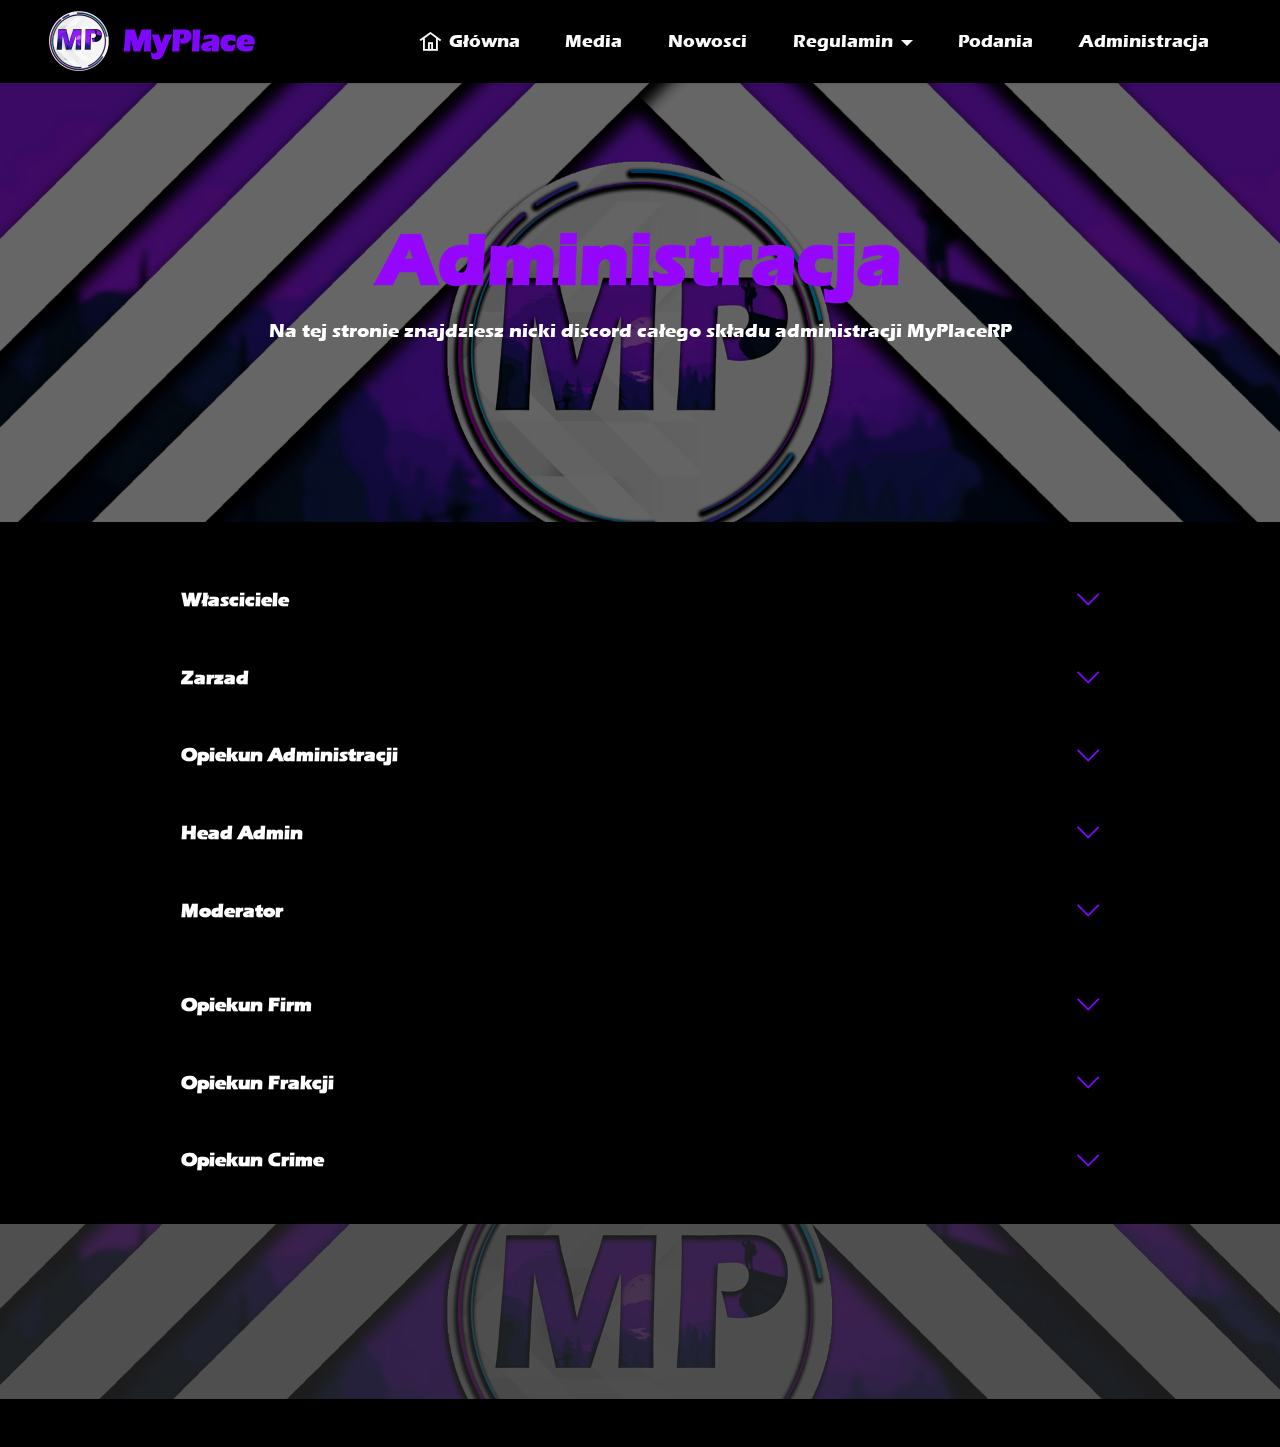
==== commit dd391cce: "Add files via upload" ====
--- a/administracja.html
+++ b/administracja.html
@@ -100,26 +100,26 @@
                     <div id="bootstrap-toggle" class="toggle-panel accordionStyles tab-content">
                         <div class="card mb-3">
                             <div class="card-header" role="tab" id="headingOne">
-                                <a role="button" class="collapsed panel-title text-black" data-toggle="collapse" data-bs-toggle="collapse" data-core="" href="#collapse1_36" aria-expanded="false" aria-controls="collapse1">
+                                <a role="button" class="collapsed panel-title text-black" data-toggle="collapse" data-bs-toggle="collapse" data-core="" href="#collapse1_73" aria-expanded="false" aria-controls="collapse1">
                                     <h6 class="panel-title-edit mbr-fonts-style mb-0 display-7"><strong>Własciciele</strong></h6>
                                     <span class="sign mbr-iconfont mbri-arrow-down"></span>
                                 </a>
                             </div>
-                            <div id="collapse1_36" class="panel-collapse noScroll collapse" role="tabpanel" aria-labelledby="headingOne">
-                                <div class="panel-body">
-                                    <p class="mbr-fonts-style panel-text display-7"><strong>•&nbsp;&nbsp;Mikulachu#2752<br>•&nbsp;&nbsp;.HELO#2019</strong><br></p>
+                            <div id="collapse1_73" class="panel-collapse noScroll collapse" role="tabpanel" aria-labelledby="headingOne">
+                                <div class="panel-body">
+                                    <p class="mbr-fonts-style panel-text display-7"><strong>•&nbsp;&nbsp;Mikulachu#2752<br>•&nbsp;&nbsp;.HELO#1312</strong><br></p>
                                 </div>
                             </div>
                         </div>
                         <div class="card mb-3">
                             <div class="card-header" role="tab" id="headingTwo">
-                                <a role="button" class="collapsed panel-title text-black" data-toggle="collapse" data-bs-toggle="collapse" data-core="" href="#collapse2_36" aria-expanded="false" aria-controls="collapse2">
-                                    <h6 class="panel-title-edit mbr-fonts-style mb-0 display-7"><strong>Administrator</strong></h6>
-                                    <span class="sign mbr-iconfont mbri-arrow-down"></span>
-                                </a>
-
-                            </div>
-                            <div id="collapse2_36" class="panel-collapse noScroll collapse" role="tabpanel" aria-labelledby="headingTwo">
+                                <a role="button" class="collapsed panel-title text-black" data-toggle="collapse" data-bs-toggle="collapse" data-core="" href="#collapse2_73" aria-expanded="false" aria-controls="collapse2">
+                                    <h6 class="panel-title-edit mbr-fonts-style mb-0 display-7"><strong>Zarzad</strong></h6>
+                                    <span class="sign mbr-iconfont mbri-arrow-down"></span>
+                                </a>
+
+                            </div>
+                            <div id="collapse2_73" class="panel-collapse noScroll collapse" role="tabpanel" aria-labelledby="headingTwo">
                                 <div class="panel-body">
                                     <p class="mbr-fonts-style panel-text display-7">BRAK</p>
                                 </div>
@@ -127,12 +127,12 @@
                         </div>
                         <div class="card mb-3">
                             <div class="card-header" role="tab" id="headingThree">
-                                <a role="button" class="collapsed panel-title text-black" data-toggle="collapse" data-bs-toggle="collapse" data-core="" href="#collapse3_36" aria-expanded="false" aria-controls="collapse3">
-                                    <h6 class="panel-title-edit mbr-fonts-style mb-0 display-7"><strong>Junior Admin</strong></h6>
-                                    <span class="sign mbr-iconfont mbri-arrow-down"></span>
-                                </a>
-                            </div>
-                            <div id="collapse3_36" class="panel-collapse noScroll collapse" role="tabpanel" aria-labelledby="headingThree">
+                                <a role="button" class="collapsed panel-title text-black" data-toggle="collapse" data-bs-toggle="collapse" data-core="" href="#collapse3_73" aria-expanded="false" aria-controls="collapse3">
+                                    <h6 class="panel-title-edit mbr-fonts-style mb-0 display-7"><strong>Opiekun Administracji</strong></h6>
+                                    <span class="sign mbr-iconfont mbri-arrow-down"></span>
+                                </a>
+                            </div>
+                            <div id="collapse3_73" class="panel-collapse noScroll collapse" role="tabpanel" aria-labelledby="headingThree">
                                 <div class="panel-body">
                                     <p class="mbr-fonts-style panel-text display-7">BRAK</p>
                                 </div>
@@ -140,12 +140,12 @@
                         </div>
                         <div class="card mb-3">
                             <div class="card-header" role="tab" id="headingThree">
-                                <a role="button" class="collapsed panel-title text-black" data-toggle="collapse" data-bs-toggle="collapse" data-core="" href="#collapse4_36" aria-expanded="false" aria-controls="collapse4">
-                                    <h6 class="panel-title-edit mbr-fonts-style mb-0 display-7"><strong>Moderator</strong></h6>
-                                    <span class="sign mbr-iconfont mbri-arrow-down"></span>
-                                </a>
-                            </div>
-                            <div id="collapse4_36" class="panel-collapse noScroll collapse" role="tabpanel" aria-labelledby="headingThree">
+                                <a role="button" class="collapsed panel-title text-black" data-toggle="collapse" data-bs-toggle="collapse" data-core="" href="#collapse4_73" aria-expanded="false" aria-controls="collapse4">
+                                    <h6 class="panel-title-edit mbr-fonts-style mb-0 display-7"><strong>Head Admin</strong></h6>
+                                    <span class="sign mbr-iconfont mbri-arrow-down"></span>
+                                </a>
+                            </div>
+                            <div id="collapse4_73" class="panel-collapse noScroll collapse" role="tabpanel" aria-labelledby="headingThree">
                                 <div class="panel-body">
                                     <p class="mbr-fonts-style panel-text display-7">
                                        BRAK</p>
@@ -154,32 +154,19 @@
                         </div>
                         <div class="card mb-3">
                             <div class="card-header" role="tab" id="headingThree">
-                                <a role="button" class="collapsed panel-title text-black" data-toggle="collapse" data-bs-toggle="collapse" data-core="" href="#collapse5_36" aria-expanded="false" aria-controls="collapse5">
-                                   <h6 class="panel-title-edit mbr-fonts-style mb-0 display-7"><strong>Support</strong></h6>
+                                <a role="button" class="collapsed panel-title text-black" data-toggle="collapse" data-bs-toggle="collapse" data-core="" href="#collapse5_73" aria-expanded="false" aria-controls="collapse5">
+                                   <h6 class="panel-title-edit mbr-fonts-style mb-0 display-7"><strong>Moderator</strong></h6>
                                         <span class="mbr-iconfont mobi-mbri-arrow-down mobi-mbri"></span>
                                 </a>
                             </div>
-                            <div id="collapse5_36" class="panel-collapse noScroll collapse" role="tabpanel" aria-labelledby="headingThree">
+                            <div id="collapse5_73" class="panel-collapse noScroll collapse" role="tabpanel" aria-labelledby="headingThree">
                                 <div class="panel-body">
                                     <p class="mbr-fonts-style panel-text display-7">
                                        BRAK</p>
                                 </div>
                             </div>
                         </div>
-                        <div class="card mb-3">
-                            <div class="card-header" role="tab" id="headingThree">
-                                <a role="button" class="collapsed panel-title text-black" data-toggle="collapse" data-bs-toggle="collapse" data-core="" href="#collapse6_36" aria-expanded="false" aria-controls="collapse6">
-                                    <h6 class="panel-title-edit mbr-fonts-style mb-0 display-7"><strong>T-Support</strong></h6>
-                                    <span class="mbr-iconfont mobi-mbri-arrow-down mobi-mbri"></span>
-                                </a>
-                            </div>
-                            <div id="collapse6_36" class="panel-collapse noScroll collapse" role="tabpanel" aria-labelledby="headingThree">
-                                <div class="panel-body">
-                                    <p class="mbr-fonts-style panel-text display-7">
-                                       BRAK</p>
-                                </div>
-                            </div>
-                        </div>
+                        
                     </div>
                 </div>
             </div>
@@ -201,12 +188,12 @@
                     <div id="bootstrap-toggle" class="toggle-panel accordionStyles tab-content">
                         <div class="card mb-3">
                             <div class="card-header" role="tab" id="headingOne">
-                                <a role="button" class="collapsed panel-title text-black" data-toggle="collapse" data-bs-toggle="collapse" data-core="" href="#collapse1_37" aria-expanded="false" aria-controls="collapse1">
+                                <a role="button" class="collapsed panel-title text-black" data-toggle="collapse" data-bs-toggle="collapse" data-core="" href="#collapse1_74" aria-expanded="false" aria-controls="collapse1">
                                     <h6 class="panel-title-edit mbr-fonts-style mb-0 display-7"><strong>Opiekun Firm</strong></h6>
                                     <span class="sign mbr-iconfont mbri-arrow-down"></span>
                                 </a>
                             </div>
-                            <div id="collapse1_37" class="panel-collapse noScroll collapse" role="tabpanel" aria-labelledby="headingOne">
+                            <div id="collapse1_74" class="panel-collapse noScroll collapse" role="tabpanel" aria-labelledby="headingOne">
                                 <div class="panel-body">
                                     <p class="mbr-fonts-style panel-text display-7"><strong>•&nbsp;&nbsp;Mikulachu#2752</strong><br></p>
                                 </div>
@@ -214,13 +201,13 @@
                         </div>
                         <div class="card mb-3">
                             <div class="card-header" role="tab" id="headingTwo">
-                                <a role="button" class="collapsed panel-title text-black" data-toggle="collapse" data-bs-toggle="collapse" data-core="" href="#collapse2_37" aria-expanded="false" aria-controls="collapse2">
+                                <a role="button" class="collapsed panel-title text-black" data-toggle="collapse" data-bs-toggle="collapse" data-core="" href="#collapse2_74" aria-expanded="false" aria-controls="collapse2">
                                     <h6 class="panel-title-edit mbr-fonts-style mb-0 display-7"><strong>Opiekun Frakcji</strong></h6>
                                     <span class="sign mbr-iconfont mbri-arrow-down"></span>
                                 </a>
 
                             </div>
-                            <div id="collapse2_37" class="panel-collapse noScroll collapse" role="tabpanel" aria-labelledby="headingTwo">
+                            <div id="collapse2_74" class="panel-collapse noScroll collapse" role="tabpanel" aria-labelledby="headingTwo">
                                 <div class="panel-body">
                                     <p class="mbr-fonts-style panel-text display-7">BRAK</p>
                                 </div>
@@ -228,14 +215,14 @@
                         </div>
                         <div class="card mb-3">
                             <div class="card-header" role="tab" id="headingThree">
-                                <a role="button" class="collapsed panel-title text-black" data-toggle="collapse" data-bs-toggle="collapse" data-core="" href="#collapse3_37" aria-expanded="false" aria-controls="collapse3">
+                                <a role="button" class="collapsed panel-title text-black" data-toggle="collapse" data-bs-toggle="collapse" data-core="" href="#collapse3_74" aria-expanded="false" aria-controls="collapse3">
                                     <h6 class="panel-title-edit mbr-fonts-style mb-0 display-7"><strong>Opiekun Crime</strong></h6>
                                     <span class="sign mbr-iconfont mbri-arrow-down"></span>
                                 </a>
                             </div>
-                            <div id="collapse3_37" class="panel-collapse noScroll collapse" role="tabpanel" aria-labelledby="headingThree">
-                                <div class="panel-body">
-                                    <p class="mbr-fonts-style panel-text display-7"><strong>•  .HELO#2019</strong></p>
+                            <div id="collapse3_74" class="panel-collapse noScroll collapse" role="tabpanel" aria-labelledby="headingThree">
+                                <div class="panel-body">
+                                    <p class="mbr-fonts-style panel-text display-7"><strong>•  .HELO#1312</strong></p>
                                 </div>
                             </div>
                         </div>
@@ -263,7 +250,7 @@
                     
                     
                     
-                <li class="foot-menu-item mbr-fonts-style display-7"><a href="https://discord.gg/5FHZvGKdGz" class="text-primary" target="_blank">Discord</a></li><li class="foot-menu-item mbr-fonts-style display-7"><a href="https://www.youtube.com/channel/UCZDmUCDR5gwEOlh5VvHIUFw" class="text-primary" target="_blank">YouTube</a></li><li class="foot-menu-item mbr-fonts-style display-7"><a href="https://www.instagram.com/purplerp_pl/" class="text-primary" target="_blank">Instagram</a></li></ul>
+                <li class="foot-menu-item mbr-fonts-style display-7"><a href="https://discord.gg/5FHZvGKdGz" class="text-primary" target="_blank">Discord</a></li><li class="foot-menu-item mbr-fonts-style display-7"><a href="https://www.youtube.com/channel/UCZDmUCDR5gwEOlh5VvHIUFw" class="text-primary" target="_blank">YouTube</a></li><li class="foot-menu-item mbr-fonts-style display-7"><a href="https://www.instagram.com/myplace_pl/" class="text-primary" target="_blank">Instagram</a></li></ul>
             </div>
             <div class="row social-row">
                 <div class="social-list align-right pb-2">
@@ -289,12 +276,12 @@
             </div>
             <div class="row row-copirayt">
                 <p class="mbr-text mb-0 mbr-fonts-style mbr-white align-center display-7">
-                    © Prawa autorskie MyPlacePR. Wszelkie prawa zastrzezone.
+                    © Prawa autorskie MyPlace. Wszelkie prawa zastrzezone.
                 </p>
             </div>
         </div>
     </div>
-</section><section style="background-color: rgb(0, 0, 0); font-family: -apple-system, BlinkMacSystemFont, 'Segoe UI', 'Roboto', 'Helvetica Neue', Arial, sans-serif; color:#aaa; font-size:12px; padding: 0; align-items: center; display: flex;"><a h.site/t" style="flex: 1 1; height: 3rem; padding-left: 1rem;"></a><p style="flex: 0 0 auto; margin:0; padding-right:1rem;">  <a href="https://mobirise.site/b" style="color:#aaa;"></a>  </p></section><script src="assets/bootstrap/js/bootstrap.bundle.min.js"></script>  <script src="assets/parallax/jarallax.js"></script>  <script src="assets/smoothscroll/smooth-scroll.js"></script>  <script src="assets/ytplayer/index.js"></script>  <script src="assets/dropdown/js/navbar-dropdown.js"></script>  <script src="assets/mbr-switch-arrow/mbr-switch-arrow.js"></script>  <script src="assets/theme/js/script.js"></script>  
+</section><section style="background-color: rgb(0, 0, 0); font-family: -apple-system, BlinkMacSystemFont, 'Segoe UI', 'Roboto', 'Helvetica Neue', Arial, sans-serif; color:#aaa; font-size:12px; padding: 0; align-items: center; display: flex;"><a e/m" style="flex: 1 1; height: 3rem; padding-left: 1rem;"></a><p style="flex: 0 0 auto; margin:0; padding-right:1rem;"> <a href="https://mobirise.site/o" style="color:#aaa;"></a></p></section><script src="assets/bootstrap/js/bootstrap.bundle.min.js"></script>  <script src="assets/parallax/jarallax.js"></script>  <script src="assets/smoothscroll/smooth-scroll.js"></script>  <script src="assets/ytplayer/index.js"></script>  <script src="assets/dropdown/js/navbar-dropdown.js"></script>  <script src="assets/mbr-switch-arrow/mbr-switch-arrow.js"></script>  <script src="assets/theme/js/script.js"></script>  
   
   
  <div id="scrollToTop" class="scrollToTop mbr-arrow-up"><a style="text-align: center;"><i class="mbr-arrow-up-icon mbr-arrow-up-icon-cm cm-icon cm-icon-smallarrow-up"></i></a></div>
--- a/assets/mobirise/css/mbr-additional.css
+++ b/assets/mobirise/css/mbr-additional.css
@@ -1339,7 +1339,7 @@
 .cid-sJYotj3BxN {
   padding-top: 2rem;
   padding-bottom: 2rem;
-  background-image: url("../../../assets/images/banerprp.png");
+  background-image: url("../../../assets/images/myplaceto-1920x1080.png");
 }
 .cid-sJYotj3BxN .row-links {
   width: 100%;
@@ -1833,7 +1833,7 @@
 .cid-sJYotj3BxN {
   padding-top: 2rem;
   padding-bottom: 2rem;
-  background-image: url("../../../assets/images/banerprp.png");
+  background-image: url("../../../assets/images/myplaceto-1920x1080.png");
 }
 .cid-sJYotj3BxN .row-links {
   width: 100%;
@@ -2357,7 +2357,7 @@
 .cid-sJYotj3BxN {
   padding-top: 2rem;
   padding-bottom: 2rem;
-  background-image: url("../../../assets/images/banerprp.png");
+  background-image: url("../../../assets/images/myplaceto-1920x1080.png");
 }
 .cid-sJYotj3BxN .row-links {
   width: 100%;
@@ -2782,6 +2782,35 @@
 .cid-sK4oj8T1yh .mbr-section-title {
   color: #9407fc;
 }
+.cid-sK4pQnVER6 {
+  padding-top: 6rem;
+  padding-bottom: 6rem;
+  background-color: #000000;
+}
+.cid-sK4pQnVER6 .card {
+  border-radius: 0;
+}
+@media (min-width: 992px) {
+  .cid-sK4pQnVER6 .card {
+    border-right: 1px solid white;
+  }
+}
+@media (max-width: 991px) {
+  .cid-sK4pQnVER6 .card {
+    border-right: 0px;
+    border-bottom: 1px solid white;
+  }
+}
+.cid-sK4pQnVER6 .wrapper {
+  padding: 30px 0;
+}
+.cid-sK4pQnVER6 .mbr-section-title {
+  color: #fafafa;
+}
+.cid-sK4pQnVER6 .mbr-text,
+.cid-sK4pQnVER6 .mbr-section-btn {
+  color: #ffffff;
+}
 .cid-sK4oN80hGC {
   padding-top: 6rem;
   padding-bottom: 6rem;
@@ -2840,68 +2869,10 @@
 .cid-sK4plZO4Dh .mbr-section-btn {
   color: #ffffff;
 }
-.cid-sK4pQnVER6 {
-  padding-top: 6rem;
-  padding-bottom: 6rem;
-  background-color: #000000;
-}
-.cid-sK4pQnVER6 .card {
-  border-radius: 0;
-}
-@media (min-width: 992px) {
-  .cid-sK4pQnVER6 .card {
-    border-right: 1px solid white;
-  }
-}
-@media (max-width: 991px) {
-  .cid-sK4pQnVER6 .card {
-    border-right: 0px;
-    border-bottom: 1px solid white;
-  }
-}
-.cid-sK4pQnVER6 .wrapper {
-  padding: 30px 0;
-}
-.cid-sK4pQnVER6 .mbr-section-title {
-  color: #fafafa;
-}
-.cid-sK4pQnVER6 .mbr-text,
-.cid-sK4pQnVER6 .mbr-section-btn {
-  color: #ffffff;
-}
-.cid-sK4qlPGFud {
-  padding-top: 6rem;
-  padding-bottom: 6rem;
-  background-color: #000000;
-}
-.cid-sK4qlPGFud .card {
-  border-radius: 0;
-}
-@media (min-width: 992px) {
-  .cid-sK4qlPGFud .card {
-    border-right: 1px solid white;
-  }
-}
-@media (max-width: 991px) {
-  .cid-sK4qlPGFud .card {
-    border-right: 0px;
-    border-bottom: 1px solid white;
-  }
-}
-.cid-sK4qlPGFud .wrapper {
-  padding: 30px 0;
-}
-.cid-sK4qlPGFud .mbr-section-title {
-  color: #fafafa;
-}
-.cid-sK4qlPGFud .mbr-text,
-.cid-sK4qlPGFud .mbr-section-btn {
-  color: #ffffff;
-}
 .cid-sJYotj3BxN {
   padding-top: 2rem;
   padding-bottom: 2rem;
-  background-image: url("../../../assets/images/banerprp.png");
+  background-image: url("../../../assets/images/myplaceto-1920x1080.png");
 }
 .cid-sJYotj3BxN .row-links {
   width: 100%;
@@ -3395,7 +3366,7 @@
 .cid-sJYotj3BxN {
   padding-top: 2rem;
   padding-bottom: 2rem;
-  background-image: url("../../../assets/images/banerprp.png");
+  background-image: url("../../../assets/images/myplaceto-1920x1080.png");
 }
 .cid-sJYotj3BxN .row-links {
   width: 100%;
@@ -4148,3 +4119,3606 @@
 .cid-sJYotj3BxN .media-container-row .row-copirayt p {
   width: 100%;
 }
+.cid-sJYh7Xi96P {
+  z-index: 1000;
+  width: 100%;
+  position: relative;
+  min-height: 60px;
+}
+.cid-sJYh7Xi96P nav.navbar {
+  position: fixed;
+}
+.cid-sJYh7Xi96P .dropdown-item:before {
+  font-family: Moririse2 !important;
+  content: "\e966";
+  display: inline-block;
+  width: 0;
+  position: absolute;
+  left: 1rem;
+  top: 0.5rem;
+  margin-right: 0.5rem;
+  line-height: 1;
+  font-size: inherit;
+  vertical-align: middle;
+  text-align: center;
+  overflow: hidden;
+  transform: scale(0, 1);
+  transition: all 0.25s ease-in-out;
+}
+.cid-sJYh7Xi96P .dropdown-menu {
+  padding: 0;
+  border-radius: 4px;
+  box-shadow: 0 1px 3px 0 rgba(0, 0, 0, 0.1);
+}
+.cid-sJYh7Xi96P .dropdown-item {
+  border-bottom: 1px solid #e6e6e6;
+}
+.cid-sJYh7Xi96P .dropdown-item:hover,
+.cid-sJYh7Xi96P .dropdown-item:focus {
+  background: #7e07fc !important;
+  color: white !important;
+}
+.cid-sJYh7Xi96P .dropdown-item:first-child {
+  border-top-left-radius: 4px;
+  border-top-right-radius: 4px;
+}
+.cid-sJYh7Xi96P .dropdown-item:last-child {
+  border-bottom: none;
+  border-bottom-left-radius: 4px;
+  border-bottom-right-radius: 4px;
+}
+.cid-sJYh7Xi96P .nav-dropdown .link {
+  padding: 0 0.3em !important;
+  margin: 0.667em 1em !important;
+}
+.cid-sJYh7Xi96P .nav-dropdown .link.dropdown-toggle::after {
+  margin-left: 0.5rem;
+  margin-top: 0.2rem;
+}
+.cid-sJYh7Xi96P .nav-link {
+  position: relative;
+}
+.cid-sJYh7Xi96P .container {
+  display: flex;
+  margin: auto;
+}
+.cid-sJYh7Xi96P .iconfont-wrapper {
+  color: #000000 !important;
+  font-size: 1.5rem;
+  padding-right: 0.5rem;
+}
+.cid-sJYh7Xi96P .dropdown-menu,
+.cid-sJYh7Xi96P .navbar.opened {
+  background: #000000 !important;
+}
+.cid-sJYh7Xi96P .nav-item:focus,
+.cid-sJYh7Xi96P .nav-link:focus {
+  outline: none;
+}
+.cid-sJYh7Xi96P .dropdown .dropdown-menu .dropdown-item {
+  width: auto;
+  transition: all 0.25s ease-in-out;
+}
+.cid-sJYh7Xi96P .dropdown .dropdown-menu .dropdown-item::after {
+  right: 0.5rem;
+}
+.cid-sJYh7Xi96P .dropdown .dropdown-menu .dropdown-item .mbr-iconfont {
+  margin-right: 0.5rem;
+  vertical-align: sub;
+}
+.cid-sJYh7Xi96P .dropdown .dropdown-menu .dropdown-item .mbr-iconfont:before {
+  display: inline-block;
+  transform: scale(1, 1);
+  transition: all 0.25s ease-in-out;
+}
+.cid-sJYh7Xi96P .collapsed .dropdown-menu .dropdown-item:before {
+  display: none;
+}
+.cid-sJYh7Xi96P .collapsed .dropdown .dropdown-menu .dropdown-item {
+  padding: 0.235em 1.5em 0.235em 1.5em !important;
+  transition: none;
+  margin: 0 !important;
+}
+.cid-sJYh7Xi96P .navbar {
+  min-height: 70px;
+  transition: all 0.3s;
+  border-bottom: 1px solid transparent;
+  box-shadow: 0 1px 3px 0 rgba(0, 0, 0, 0.1);
+  background: #000000;
+}
+.cid-sJYh7Xi96P .navbar.opened {
+  transition: all 0.3s;
+}
+.cid-sJYh7Xi96P .navbar .dropdown-item {
+  padding: 0.5rem 1.8rem;
+}
+.cid-sJYh7Xi96P .navbar .navbar-logo img {
+  width: auto;
+}
+.cid-sJYh7Xi96P .navbar .navbar-collapse {
+  justify-content: flex-end;
+  z-index: 1;
+}
+.cid-sJYh7Xi96P .navbar.collapsed {
+  justify-content: center;
+}
+.cid-sJYh7Xi96P .navbar.collapsed .nav-item .nav-link::before {
+  display: none;
+}
+.cid-sJYh7Xi96P .navbar.collapsed.opened .dropdown-menu {
+  top: 0;
+}
+@media (min-width: 992px) {
+  .cid-sJYh7Xi96P .navbar.collapsed.opened:not(.navbar-short) .navbar-collapse {
+    max-height: calc(98.5vh - 3.9rem);
+  }
+}
+.cid-sJYh7Xi96P .navbar.collapsed .dropdown-menu .dropdown-submenu {
+  left: 0 !important;
+}
+.cid-sJYh7Xi96P .navbar.collapsed .dropdown-menu .dropdown-item:after {
+  right: auto;
+}
+.cid-sJYh7Xi96P .navbar.collapsed .dropdown-menu .dropdown-toggle[data-toggle="dropdown-submenu"]:after {
+  margin-left: 0.5rem;
+  margin-top: 0.2rem;
+  border-top: 0.35em solid;
+  border-right: 0.35em solid transparent;
+  border-left: 0.35em solid transparent;
+  border-bottom: 0;
+  top: 41%;
+}
+.cid-sJYh7Xi96P .navbar.collapsed ul.navbar-nav li {
+  margin: auto;
+}
+.cid-sJYh7Xi96P .navbar.collapsed .dropdown-menu .dropdown-item {
+  padding: 0.25rem 1.5rem;
+  text-align: center;
+}
+.cid-sJYh7Xi96P .navbar.collapsed .icons-menu {
+  padding-left: 0;
+  padding-right: 0;
+  padding-top: 0.5rem;
+  padding-bottom: 0.5rem;
+}
+@media (max-width: 991px) {
+  .cid-sJYh7Xi96P .navbar .nav-item .nav-link::before {
+    display: none;
+  }
+  .cid-sJYh7Xi96P .navbar.opened .dropdown-menu {
+    top: 0;
+  }
+  .cid-sJYh7Xi96P .navbar .dropdown-menu .dropdown-submenu {
+    left: 0 !important;
+  }
+  .cid-sJYh7Xi96P .navbar .dropdown-menu .dropdown-item:after {
+    right: auto;
+  }
+  .cid-sJYh7Xi96P .navbar .dropdown-menu .dropdown-toggle[data-toggle="dropdown-submenu"]:after {
+    margin-left: 0.5rem;
+    margin-top: 0.2rem;
+    border-top: 0.35em solid;
+    border-right: 0.35em solid transparent;
+    border-left: 0.35em solid transparent;
+    border-bottom: 0;
+    top: 40%;
+  }
+  .cid-sJYh7Xi96P .navbar .navbar-logo img {
+    height: 3rem !important;
+  }
+  .cid-sJYh7Xi96P .navbar ul.navbar-nav li {
+    margin: auto;
+  }
+  .cid-sJYh7Xi96P .navbar .dropdown-menu .dropdown-item {
+    padding: 0.25rem 1.5rem !important;
+    text-align: center;
+  }
+  .cid-sJYh7Xi96P .navbar .navbar-brand {
+    flex-shrink: initial;
+    flex-basis: auto;
+    word-break: break-word;
+    padding-right: 2rem;
+  }
+  .cid-sJYh7Xi96P .navbar .navbar-toggler {
+    flex-basis: auto;
+  }
+  .cid-sJYh7Xi96P .navbar .icons-menu {
+    padding-left: 0;
+    padding-top: 0.5rem;
+    padding-bottom: 0.5rem;
+  }
+}
+.cid-sJYh7Xi96P .navbar.navbar-short {
+  min-height: 60px;
+}
+.cid-sJYh7Xi96P .navbar.navbar-short .navbar-logo img {
+  height: 2.5rem !important;
+}
+.cid-sJYh7Xi96P .navbar.navbar-short .navbar-brand {
+  min-height: 60px;
+  padding: 0;
+}
+.cid-sJYh7Xi96P .navbar-brand {
+  min-height: 70px;
+  flex-shrink: 0;
+  align-items: center;
+  margin-right: 0;
+  padding: 10px 0;
+  transition: all 0.3s;
+  word-break: break-word;
+  z-index: 1;
+}
+.cid-sJYh7Xi96P .navbar-brand .navbar-caption {
+  line-height: inherit !important;
+}
+.cid-sJYh7Xi96P .navbar-brand .navbar-logo a {
+  outline: none;
+}
+.cid-sJYh7Xi96P .dropdown-item.active,
+.cid-sJYh7Xi96P .dropdown-item:active {
+  background-color: transparent;
+}
+.cid-sJYh7Xi96P .navbar-expand-lg .navbar-nav .nav-link {
+  padding: 0;
+}
+.cid-sJYh7Xi96P .nav-dropdown .link.dropdown-toggle {
+  margin-right: 1.667em;
+}
+.cid-sJYh7Xi96P .nav-dropdown .link.dropdown-toggle[aria-expanded="true"] {
+  margin-right: 0;
+  padding: 0.667em 1.667em;
+}
+.cid-sJYh7Xi96P .navbar.navbar-expand-lg .dropdown .dropdown-menu {
+  background: #000000;
+}
+.cid-sJYh7Xi96P .navbar.navbar-expand-lg .dropdown .dropdown-menu .dropdown-submenu {
+  margin: 0;
+  left: 100%;
+}
+.cid-sJYh7Xi96P .navbar .dropdown.open > .dropdown-menu {
+  display: block;
+}
+.cid-sJYh7Xi96P ul.navbar-nav {
+  flex-wrap: wrap;
+}
+.cid-sJYh7Xi96P .navbar-buttons {
+  text-align: center;
+  min-width: 170px;
+}
+.cid-sJYh7Xi96P button.navbar-toggler {
+  outline: none;
+  width: 31px;
+  height: 20px;
+  cursor: pointer;
+  transition: all 0.2s;
+  position: relative;
+  align-self: center;
+}
+.cid-sJYh7Xi96P button.navbar-toggler .hamburger span {
+  position: absolute;
+  right: 0;
+  width: 30px;
+  height: 2px;
+  border-right: 5px;
+  background-color: #ffffff;
+}
+.cid-sJYh7Xi96P button.navbar-toggler .hamburger span:nth-child(1) {
+  top: 0;
+  transition: all 0.2s;
+}
+.cid-sJYh7Xi96P button.navbar-toggler .hamburger span:nth-child(2) {
+  top: 8px;
+  transition: all 0.15s;
+}
+.cid-sJYh7Xi96P button.navbar-toggler .hamburger span:nth-child(3) {
+  top: 8px;
+  transition: all 0.15s;
+}
+.cid-sJYh7Xi96P button.navbar-toggler .hamburger span:nth-child(4) {
+  top: 16px;
+  transition: all 0.2s;
+}
+.cid-sJYh7Xi96P nav.opened .hamburger span:nth-child(1) {
+  top: 8px;
+  width: 0;
+  opacity: 0;
+  right: 50%;
+  transition: all 0.2s;
+}
+.cid-sJYh7Xi96P nav.opened .hamburger span:nth-child(2) {
+  transform: rotate(45deg);
+  transition: all 0.25s;
+}
+.cid-sJYh7Xi96P nav.opened .hamburger span:nth-child(3) {
+  transform: rotate(-45deg);
+  transition: all 0.25s;
+}
+.cid-sJYh7Xi96P nav.opened .hamburger span:nth-child(4) {
+  top: 8px;
+  width: 0;
+  opacity: 0;
+  right: 50%;
+  transition: all 0.2s;
+}
+.cid-sJYh7Xi96P .navbar-dropdown {
+  padding: 0 1rem;
+  position: fixed;
+}
+.cid-sJYh7Xi96P a.nav-link {
+  display: flex;
+  align-items: center;
+  justify-content: center;
+}
+.cid-sJYh7Xi96P .icons-menu {
+  flex-wrap: nowrap;
+  display: flex;
+  justify-content: center;
+  padding-left: 1rem;
+  padding-right: 1rem;
+  padding-top: 0.3rem;
+  text-align: center;
+}
+@media screen and (-ms-high-contrast: active), (-ms-high-contrast: none) {
+  .cid-sJYh7Xi96P .navbar {
+    height: 70px;
+  }
+  .cid-sJYh7Xi96P .navbar.opened {
+    height: auto;
+  }
+  .cid-sJYh7Xi96P .nav-item .nav-link:hover::before {
+    width: 175%;
+    max-width: calc(100% + 2rem);
+    left: -1rem;
+  }
+}
+.cid-sTzYWCGZdC {
+  padding-top: 10rem;
+  padding-bottom: 10rem;
+  background-image: url("../../../assets/images/myplaceto-1920x1080.png");
+}
+.cid-sTzYWCGZdC .mbr-section-title {
+  color: #9407fc;
+}
+.cid-sTzYVDxP23 {
+  padding-top: 9rem;
+  padding-bottom: 9rem;
+  background-color: #000000;
+}
+.cid-sTzYVDxP23 .socicon-bg-facebook {
+  background: #1778f2;
+  color: #ffffff;
+}
+.cid-sTzYVDxP23 .socicon-bg-facebook:hover {
+  background: #0b60cb;
+}
+.cid-sTzYVDxP23 .socicon-bg-twitter {
+  background: #1da1f2;
+  color: #ffffff;
+}
+.cid-sTzYVDxP23 .socicon-bg-twitter:hover {
+  background: #0c85d0;
+}
+.cid-sTzYVDxP23 .socicon-bg-vkontakte {
+  background: #4680C2;
+  color: #ffffff;
+}
+.cid-sTzYVDxP23 .socicon-bg-vkontakte:hover {
+  background: #3567a0;
+}
+.cid-sTzYVDxP23 .socicon-bg-odnoklassniki {
+  background: #ee8208;
+  color: #ffffff;
+}
+.cid-sTzYVDxP23 .socicon-bg-odnoklassniki:hover {
+  background: #bd6706;
+}
+.cid-sTzYVDxP23 .socicon-bg-pinterest {
+  background: #e60023;
+  color: #ffffff;
+}
+.cid-sTzYVDxP23 .socicon-bg-pinterest:hover {
+  background: #b3001b;
+}
+.cid-sTzYVDxP23 .socicon-bg-mail {
+  background: #005ff9;
+  color: #ffffff;
+}
+.cid-sTzYVDxP23 .socicon-bg-mail:hover {
+  background: #004cc6;
+}
+.cid-sTzYVDxP23 .btn-social {
+  font-size: 32px;
+  border-radius: 50%;
+  padding: 0;
+  width: 55px;
+  height: 55px;
+  line-height: 55px;
+  position: relative;
+  cursor: pointer;
+  transition: all 0.3s ease-in-out;
+  border: none !important;
+}
+.cid-sTzYVDxP23 .btn-social i {
+  top: 0;
+  line-height: 55px;
+  width: 55px;
+}
+.cid-sTzYVDxP23 [class^="socicon-"]:before,
+.cid-sTzYVDxP23 [class*=" socicon-"]:before {
+  line-height: 55px;
+}
+.cid-sTzYW1TTP5 {
+  padding-top: 9rem;
+  padding-bottom: 9rem;
+  background-color: #000000;
+}
+.cid-sTzYW1TTP5 .socicon-bg-facebook {
+  background: #1778f2;
+  color: #ffffff;
+}
+.cid-sTzYW1TTP5 .socicon-bg-facebook:hover {
+  background: #0b60cb;
+}
+.cid-sTzYW1TTP5 .socicon-bg-twitter {
+  background: #1da1f2;
+  color: #ffffff;
+}
+.cid-sTzYW1TTP5 .socicon-bg-twitter:hover {
+  background: #0c85d0;
+}
+.cid-sTzYW1TTP5 .socicon-bg-vkontakte {
+  background: #4680C2;
+  color: #ffffff;
+}
+.cid-sTzYW1TTP5 .socicon-bg-vkontakte:hover {
+  background: #3567a0;
+}
+.cid-sTzYW1TTP5 .socicon-bg-odnoklassniki {
+  background: #ee8208;
+  color: #ffffff;
+}
+.cid-sTzYW1TTP5 .socicon-bg-odnoklassniki:hover {
+  background: #bd6706;
+}
+.cid-sTzYW1TTP5 .socicon-bg-pinterest {
+  background: #e60023;
+  color: #ffffff;
+}
+.cid-sTzYW1TTP5 .socicon-bg-pinterest:hover {
+  background: #b3001b;
+}
+.cid-sTzYW1TTP5 .socicon-bg-mail {
+  background: #005ff9;
+  color: #ffffff;
+}
+.cid-sTzYW1TTP5 .socicon-bg-mail:hover {
+  background: #004cc6;
+}
+.cid-sTzYW1TTP5 .btn-social {
+  font-size: 32px;
+  border-radius: 50%;
+  padding: 0;
+  width: 55px;
+  height: 55px;
+  line-height: 55px;
+  position: relative;
+  cursor: pointer;
+  transition: all 0.3s ease-in-out;
+  border: none !important;
+}
+.cid-sTzYW1TTP5 .btn-social i {
+  top: 0;
+  line-height: 55px;
+  width: 55px;
+}
+.cid-sTzYW1TTP5 [class^="socicon-"]:before,
+.cid-sTzYW1TTP5 [class*=" socicon-"]:before {
+  line-height: 55px;
+}
+.cid-sTzYViPgxa {
+  padding-top: 9rem;
+  padding-bottom: 9rem;
+  background-color: #000000;
+}
+.cid-sTzYViPgxa .socicon-bg-facebook {
+  background: #1778f2;
+  color: #ffffff;
+}
+.cid-sTzYViPgxa .socicon-bg-facebook:hover {
+  background: #0b60cb;
+}
+.cid-sTzYViPgxa .socicon-bg-twitter {
+  background: #1da1f2;
+  color: #ffffff;
+}
+.cid-sTzYViPgxa .socicon-bg-twitter:hover {
+  background: #0c85d0;
+}
+.cid-sTzYViPgxa .socicon-bg-vkontakte {
+  background: #4680C2;
+  color: #ffffff;
+}
+.cid-sTzYViPgxa .socicon-bg-vkontakte:hover {
+  background: #3567a0;
+}
+.cid-sTzYViPgxa .socicon-bg-odnoklassniki {
+  background: #ee8208;
+  color: #ffffff;
+}
+.cid-sTzYViPgxa .socicon-bg-odnoklassniki:hover {
+  background: #bd6706;
+}
+.cid-sTzYViPgxa .socicon-bg-pinterest {
+  background: #e60023;
+  color: #ffffff;
+}
+.cid-sTzYViPgxa .socicon-bg-pinterest:hover {
+  background: #b3001b;
+}
+.cid-sTzYViPgxa .socicon-bg-mail {
+  background: #005ff9;
+  color: #ffffff;
+}
+.cid-sTzYViPgxa .socicon-bg-mail:hover {
+  background: #004cc6;
+}
+.cid-sTzYViPgxa .btn-social {
+  font-size: 32px;
+  border-radius: 50%;
+  padding: 0;
+  width: 55px;
+  height: 55px;
+  line-height: 55px;
+  position: relative;
+  cursor: pointer;
+  transition: all 0.3s ease-in-out;
+  border: none !important;
+}
+.cid-sTzYViPgxa .btn-social i {
+  top: 0;
+  line-height: 55px;
+  width: 55px;
+}
+.cid-sTzYViPgxa [class^="socicon-"]:before,
+.cid-sTzYViPgxa [class*=" socicon-"]:before {
+  line-height: 55px;
+}
+.cid-sJYotj3BxN {
+  padding-top: 2rem;
+  padding-bottom: 2rem;
+  background-image: url("../../../assets/images/myplaceto-1920x1080.png");
+}
+.cid-sJYotj3BxN .row-links {
+  width: 100%;
+  justify-content: center;
+}
+.cid-sJYotj3BxN .social-row {
+  width: 100%;
+  justify-content: center;
+}
+.cid-sJYotj3BxN .media-container-row {
+  flex-direction: column;
+  justify-content: center;
+  align-items: center;
+}
+.cid-sJYotj3BxN .media-container-row .foot-menu {
+  list-style: none;
+  display: flex;
+  justify-content: center;
+  flex-wrap: wrap;
+  padding: 0;
+  margin-bottom: 0;
+}
+.cid-sJYotj3BxN .media-container-row .foot-menu li {
+  padding: 0 1rem 1rem 1rem;
+}
+.cid-sJYotj3BxN .media-container-row .foot-menu li p {
+  margin: 0;
+}
+.cid-sJYotj3BxN .media-container-row .social-list {
+  padding-left: 0;
+  margin-bottom: 0;
+  list-style: none;
+  display: flex;
+  flex-wrap: wrap;
+  justify-content: flex-end;
+}
+.cid-sJYotj3BxN .media-container-row .social-list .mbr-iconfont-social {
+  font-size: 1.5rem;
+  color: #ffffff;
+}
+.cid-sJYotj3BxN .media-container-row .social-list .soc-item {
+  margin: 0 .5rem;
+}
+.cid-sJYotj3BxN .media-container-row .social-list a {
+  margin: 0;
+  opacity: .5;
+  transition: .2s linear;
+}
+.cid-sJYotj3BxN .media-container-row .social-list a:hover {
+  opacity: 1;
+}
+@media (max-width: 767px) {
+  .cid-sJYotj3BxN .media-container-row .social-list {
+    -webkit-justify-content: center;
+    justify-content: center;
+  }
+}
+.cid-sJYotj3BxN .media-container-row .row-copirayt {
+  word-break: break-word;
+  width: 100%;
+}
+.cid-sJYotj3BxN .media-container-row .row-copirayt p {
+  width: 100%;
+}
+.cid-sJYh7Xi96P {
+  z-index: 1000;
+  width: 100%;
+  position: relative;
+  min-height: 60px;
+}
+.cid-sJYh7Xi96P nav.navbar {
+  position: fixed;
+}
+.cid-sJYh7Xi96P .dropdown-item:before {
+  font-family: Moririse2 !important;
+  content: "\e966";
+  display: inline-block;
+  width: 0;
+  position: absolute;
+  left: 1rem;
+  top: 0.5rem;
+  margin-right: 0.5rem;
+  line-height: 1;
+  font-size: inherit;
+  vertical-align: middle;
+  text-align: center;
+  overflow: hidden;
+  transform: scale(0, 1);
+  transition: all 0.25s ease-in-out;
+}
+.cid-sJYh7Xi96P .dropdown-menu {
+  padding: 0;
+  border-radius: 4px;
+  box-shadow: 0 1px 3px 0 rgba(0, 0, 0, 0.1);
+}
+.cid-sJYh7Xi96P .dropdown-item {
+  border-bottom: 1px solid #e6e6e6;
+}
+.cid-sJYh7Xi96P .dropdown-item:hover,
+.cid-sJYh7Xi96P .dropdown-item:focus {
+  background: #7e07fc !important;
+  color: white !important;
+}
+.cid-sJYh7Xi96P .dropdown-item:first-child {
+  border-top-left-radius: 4px;
+  border-top-right-radius: 4px;
+}
+.cid-sJYh7Xi96P .dropdown-item:last-child {
+  border-bottom: none;
+  border-bottom-left-radius: 4px;
+  border-bottom-right-radius: 4px;
+}
+.cid-sJYh7Xi96P .nav-dropdown .link {
+  padding: 0 0.3em !important;
+  margin: 0.667em 1em !important;
+}
+.cid-sJYh7Xi96P .nav-dropdown .link.dropdown-toggle::after {
+  margin-left: 0.5rem;
+  margin-top: 0.2rem;
+}
+.cid-sJYh7Xi96P .nav-link {
+  position: relative;
+}
+.cid-sJYh7Xi96P .container {
+  display: flex;
+  margin: auto;
+}
+.cid-sJYh7Xi96P .iconfont-wrapper {
+  color: #000000 !important;
+  font-size: 1.5rem;
+  padding-right: 0.5rem;
+}
+.cid-sJYh7Xi96P .dropdown-menu,
+.cid-sJYh7Xi96P .navbar.opened {
+  background: #000000 !important;
+}
+.cid-sJYh7Xi96P .nav-item:focus,
+.cid-sJYh7Xi96P .nav-link:focus {
+  outline: none;
+}
+.cid-sJYh7Xi96P .dropdown .dropdown-menu .dropdown-item {
+  width: auto;
+  transition: all 0.25s ease-in-out;
+}
+.cid-sJYh7Xi96P .dropdown .dropdown-menu .dropdown-item::after {
+  right: 0.5rem;
+}
+.cid-sJYh7Xi96P .dropdown .dropdown-menu .dropdown-item .mbr-iconfont {
+  margin-right: 0.5rem;
+  vertical-align: sub;
+}
+.cid-sJYh7Xi96P .dropdown .dropdown-menu .dropdown-item .mbr-iconfont:before {
+  display: inline-block;
+  transform: scale(1, 1);
+  transition: all 0.25s ease-in-out;
+}
+.cid-sJYh7Xi96P .collapsed .dropdown-menu .dropdown-item:before {
+  display: none;
+}
+.cid-sJYh7Xi96P .collapsed .dropdown .dropdown-menu .dropdown-item {
+  padding: 0.235em 1.5em 0.235em 1.5em !important;
+  transition: none;
+  margin: 0 !important;
+}
+.cid-sJYh7Xi96P .navbar {
+  min-height: 70px;
+  transition: all 0.3s;
+  border-bottom: 1px solid transparent;
+  box-shadow: 0 1px 3px 0 rgba(0, 0, 0, 0.1);
+  background: #000000;
+}
+.cid-sJYh7Xi96P .navbar.opened {
+  transition: all 0.3s;
+}
+.cid-sJYh7Xi96P .navbar .dropdown-item {
+  padding: 0.5rem 1.8rem;
+}
+.cid-sJYh7Xi96P .navbar .navbar-logo img {
+  width: auto;
+}
+.cid-sJYh7Xi96P .navbar .navbar-collapse {
+  justify-content: flex-end;
+  z-index: 1;
+}
+.cid-sJYh7Xi96P .navbar.collapsed {
+  justify-content: center;
+}
+.cid-sJYh7Xi96P .navbar.collapsed .nav-item .nav-link::before {
+  display: none;
+}
+.cid-sJYh7Xi96P .navbar.collapsed.opened .dropdown-menu {
+  top: 0;
+}
+@media (min-width: 992px) {
+  .cid-sJYh7Xi96P .navbar.collapsed.opened:not(.navbar-short) .navbar-collapse {
+    max-height: calc(98.5vh - 3.9rem);
+  }
+}
+.cid-sJYh7Xi96P .navbar.collapsed .dropdown-menu .dropdown-submenu {
+  left: 0 !important;
+}
+.cid-sJYh7Xi96P .navbar.collapsed .dropdown-menu .dropdown-item:after {
+  right: auto;
+}
+.cid-sJYh7Xi96P .navbar.collapsed .dropdown-menu .dropdown-toggle[data-toggle="dropdown-submenu"]:after {
+  margin-left: 0.5rem;
+  margin-top: 0.2rem;
+  border-top: 0.35em solid;
+  border-right: 0.35em solid transparent;
+  border-left: 0.35em solid transparent;
+  border-bottom: 0;
+  top: 41%;
+}
+.cid-sJYh7Xi96P .navbar.collapsed ul.navbar-nav li {
+  margin: auto;
+}
+.cid-sJYh7Xi96P .navbar.collapsed .dropdown-menu .dropdown-item {
+  padding: 0.25rem 1.5rem;
+  text-align: center;
+}
+.cid-sJYh7Xi96P .navbar.collapsed .icons-menu {
+  padding-left: 0;
+  padding-right: 0;
+  padding-top: 0.5rem;
+  padding-bottom: 0.5rem;
+}
+@media (max-width: 991px) {
+  .cid-sJYh7Xi96P .navbar .nav-item .nav-link::before {
+    display: none;
+  }
+  .cid-sJYh7Xi96P .navbar.opened .dropdown-menu {
+    top: 0;
+  }
+  .cid-sJYh7Xi96P .navbar .dropdown-menu .dropdown-submenu {
+    left: 0 !important;
+  }
+  .cid-sJYh7Xi96P .navbar .dropdown-menu .dropdown-item:after {
+    right: auto;
+  }
+  .cid-sJYh7Xi96P .navbar .dropdown-menu .dropdown-toggle[data-toggle="dropdown-submenu"]:after {
+    margin-left: 0.5rem;
+    margin-top: 0.2rem;
+    border-top: 0.35em solid;
+    border-right: 0.35em solid transparent;
+    border-left: 0.35em solid transparent;
+    border-bottom: 0;
+    top: 40%;
+  }
+  .cid-sJYh7Xi96P .navbar .navbar-logo img {
+    height: 3rem !important;
+  }
+  .cid-sJYh7Xi96P .navbar ul.navbar-nav li {
+    margin: auto;
+  }
+  .cid-sJYh7Xi96P .navbar .dropdown-menu .dropdown-item {
+    padding: 0.25rem 1.5rem !important;
+    text-align: center;
+  }
+  .cid-sJYh7Xi96P .navbar .navbar-brand {
+    flex-shrink: initial;
+    flex-basis: auto;
+    word-break: break-word;
+    padding-right: 2rem;
+  }
+  .cid-sJYh7Xi96P .navbar .navbar-toggler {
+    flex-basis: auto;
+  }
+  .cid-sJYh7Xi96P .navbar .icons-menu {
+    padding-left: 0;
+    padding-top: 0.5rem;
+    padding-bottom: 0.5rem;
+  }
+}
+.cid-sJYh7Xi96P .navbar.navbar-short {
+  min-height: 60px;
+}
+.cid-sJYh7Xi96P .navbar.navbar-short .navbar-logo img {
+  height: 2.5rem !important;
+}
+.cid-sJYh7Xi96P .navbar.navbar-short .navbar-brand {
+  min-height: 60px;
+  padding: 0;
+}
+.cid-sJYh7Xi96P .navbar-brand {
+  min-height: 70px;
+  flex-shrink: 0;
+  align-items: center;
+  margin-right: 0;
+  padding: 10px 0;
+  transition: all 0.3s;
+  word-break: break-word;
+  z-index: 1;
+}
+.cid-sJYh7Xi96P .navbar-brand .navbar-caption {
+  line-height: inherit !important;
+}
+.cid-sJYh7Xi96P .navbar-brand .navbar-logo a {
+  outline: none;
+}
+.cid-sJYh7Xi96P .dropdown-item.active,
+.cid-sJYh7Xi96P .dropdown-item:active {
+  background-color: transparent;
+}
+.cid-sJYh7Xi96P .navbar-expand-lg .navbar-nav .nav-link {
+  padding: 0;
+}
+.cid-sJYh7Xi96P .nav-dropdown .link.dropdown-toggle {
+  margin-right: 1.667em;
+}
+.cid-sJYh7Xi96P .nav-dropdown .link.dropdown-toggle[aria-expanded="true"] {
+  margin-right: 0;
+  padding: 0.667em 1.667em;
+}
+.cid-sJYh7Xi96P .navbar.navbar-expand-lg .dropdown .dropdown-menu {
+  background: #000000;
+}
+.cid-sJYh7Xi96P .navbar.navbar-expand-lg .dropdown .dropdown-menu .dropdown-submenu {
+  margin: 0;
+  left: 100%;
+}
+.cid-sJYh7Xi96P .navbar .dropdown.open > .dropdown-menu {
+  display: block;
+}
+.cid-sJYh7Xi96P ul.navbar-nav {
+  flex-wrap: wrap;
+}
+.cid-sJYh7Xi96P .navbar-buttons {
+  text-align: center;
+  min-width: 170px;
+}
+.cid-sJYh7Xi96P button.navbar-toggler {
+  outline: none;
+  width: 31px;
+  height: 20px;
+  cursor: pointer;
+  transition: all 0.2s;
+  position: relative;
+  align-self: center;
+}
+.cid-sJYh7Xi96P button.navbar-toggler .hamburger span {
+  position: absolute;
+  right: 0;
+  width: 30px;
+  height: 2px;
+  border-right: 5px;
+  background-color: #ffffff;
+}
+.cid-sJYh7Xi96P button.navbar-toggler .hamburger span:nth-child(1) {
+  top: 0;
+  transition: all 0.2s;
+}
+.cid-sJYh7Xi96P button.navbar-toggler .hamburger span:nth-child(2) {
+  top: 8px;
+  transition: all 0.15s;
+}
+.cid-sJYh7Xi96P button.navbar-toggler .hamburger span:nth-child(3) {
+  top: 8px;
+  transition: all 0.15s;
+}
+.cid-sJYh7Xi96P button.navbar-toggler .hamburger span:nth-child(4) {
+  top: 16px;
+  transition: all 0.2s;
+}
+.cid-sJYh7Xi96P nav.opened .hamburger span:nth-child(1) {
+  top: 8px;
+  width: 0;
+  opacity: 0;
+  right: 50%;
+  transition: all 0.2s;
+}
+.cid-sJYh7Xi96P nav.opened .hamburger span:nth-child(2) {
+  transform: rotate(45deg);
+  transition: all 0.25s;
+}
+.cid-sJYh7Xi96P nav.opened .hamburger span:nth-child(3) {
+  transform: rotate(-45deg);
+  transition: all 0.25s;
+}
+.cid-sJYh7Xi96P nav.opened .hamburger span:nth-child(4) {
+  top: 8px;
+  width: 0;
+  opacity: 0;
+  right: 50%;
+  transition: all 0.2s;
+}
+.cid-sJYh7Xi96P .navbar-dropdown {
+  padding: 0 1rem;
+  position: fixed;
+}
+.cid-sJYh7Xi96P a.nav-link {
+  display: flex;
+  align-items: center;
+  justify-content: center;
+}
+.cid-sJYh7Xi96P .icons-menu {
+  flex-wrap: nowrap;
+  display: flex;
+  justify-content: center;
+  padding-left: 1rem;
+  padding-right: 1rem;
+  padding-top: 0.3rem;
+  text-align: center;
+}
+@media screen and (-ms-high-contrast: active), (-ms-high-contrast: none) {
+  .cid-sJYh7Xi96P .navbar {
+    height: 70px;
+  }
+  .cid-sJYh7Xi96P .navbar.opened {
+    height: auto;
+  }
+  .cid-sJYh7Xi96P .nav-item .nav-link:hover::before {
+    width: 175%;
+    max-width: calc(100% + 2rem);
+    left: -1rem;
+  }
+}
+.cid-sTzZvnusHD {
+  padding-top: 10rem;
+  padding-bottom: 10rem;
+  background-image: url("../../../assets/images/myplaceto-1920x1080.png");
+}
+.cid-sTzZvnusHD .mbr-section-title {
+  color: #9407fc;
+}
+.cid-sTzZu0rch0 {
+  padding-top: 9rem;
+  padding-bottom: 9rem;
+  background-color: #000000;
+}
+.cid-sTzZu0rch0 .socicon-bg-facebook {
+  background: #1778f2;
+  color: #ffffff;
+}
+.cid-sTzZu0rch0 .socicon-bg-facebook:hover {
+  background: #0b60cb;
+}
+.cid-sTzZu0rch0 .socicon-bg-twitter {
+  background: #1da1f2;
+  color: #ffffff;
+}
+.cid-sTzZu0rch0 .socicon-bg-twitter:hover {
+  background: #0c85d0;
+}
+.cid-sTzZu0rch0 .socicon-bg-vkontakte {
+  background: #4680C2;
+  color: #ffffff;
+}
+.cid-sTzZu0rch0 .socicon-bg-vkontakte:hover {
+  background: #3567a0;
+}
+.cid-sTzZu0rch0 .socicon-bg-odnoklassniki {
+  background: #ee8208;
+  color: #ffffff;
+}
+.cid-sTzZu0rch0 .socicon-bg-odnoklassniki:hover {
+  background: #bd6706;
+}
+.cid-sTzZu0rch0 .socicon-bg-pinterest {
+  background: #e60023;
+  color: #ffffff;
+}
+.cid-sTzZu0rch0 .socicon-bg-pinterest:hover {
+  background: #b3001b;
+}
+.cid-sTzZu0rch0 .socicon-bg-mail {
+  background: #005ff9;
+  color: #ffffff;
+}
+.cid-sTzZu0rch0 .socicon-bg-mail:hover {
+  background: #004cc6;
+}
+.cid-sTzZu0rch0 .btn-social {
+  font-size: 32px;
+  border-radius: 50%;
+  padding: 0;
+  width: 55px;
+  height: 55px;
+  line-height: 55px;
+  position: relative;
+  cursor: pointer;
+  transition: all 0.3s ease-in-out;
+  border: none !important;
+}
+.cid-sTzZu0rch0 .btn-social i {
+  top: 0;
+  line-height: 55px;
+  width: 55px;
+}
+.cid-sTzZu0rch0 [class^="socicon-"]:before,
+.cid-sTzZu0rch0 [class*=" socicon-"]:before {
+  line-height: 55px;
+}
+.cid-sTzZuU6krV {
+  padding-top: 9rem;
+  padding-bottom: 9rem;
+  background-color: #000000;
+}
+.cid-sTzZuU6krV .socicon-bg-facebook {
+  background: #1778f2;
+  color: #ffffff;
+}
+.cid-sTzZuU6krV .socicon-bg-facebook:hover {
+  background: #0b60cb;
+}
+.cid-sTzZuU6krV .socicon-bg-twitter {
+  background: #1da1f2;
+  color: #ffffff;
+}
+.cid-sTzZuU6krV .socicon-bg-twitter:hover {
+  background: #0c85d0;
+}
+.cid-sTzZuU6krV .socicon-bg-vkontakte {
+  background: #4680C2;
+  color: #ffffff;
+}
+.cid-sTzZuU6krV .socicon-bg-vkontakte:hover {
+  background: #3567a0;
+}
+.cid-sTzZuU6krV .socicon-bg-odnoklassniki {
+  background: #ee8208;
+  color: #ffffff;
+}
+.cid-sTzZuU6krV .socicon-bg-odnoklassniki:hover {
+  background: #bd6706;
+}
+.cid-sTzZuU6krV .socicon-bg-pinterest {
+  background: #e60023;
+  color: #ffffff;
+}
+.cid-sTzZuU6krV .socicon-bg-pinterest:hover {
+  background: #b3001b;
+}
+.cid-sTzZuU6krV .socicon-bg-mail {
+  background: #005ff9;
+  color: #ffffff;
+}
+.cid-sTzZuU6krV .socicon-bg-mail:hover {
+  background: #004cc6;
+}
+.cid-sTzZuU6krV .btn-social {
+  font-size: 32px;
+  border-radius: 50%;
+  padding: 0;
+  width: 55px;
+  height: 55px;
+  line-height: 55px;
+  position: relative;
+  cursor: pointer;
+  transition: all 0.3s ease-in-out;
+  border: none !important;
+}
+.cid-sTzZuU6krV .btn-social i {
+  top: 0;
+  line-height: 55px;
+  width: 55px;
+}
+.cid-sTzZuU6krV [class^="socicon-"]:before,
+.cid-sTzZuU6krV [class*=" socicon-"]:before {
+  line-height: 55px;
+}
+.cid-sTzZuj1lsO {
+  padding-top: 9rem;
+  padding-bottom: 9rem;
+  background-color: #000000;
+}
+.cid-sTzZuj1lsO .socicon-bg-facebook {
+  background: #1778f2;
+  color: #ffffff;
+}
+.cid-sTzZuj1lsO .socicon-bg-facebook:hover {
+  background: #0b60cb;
+}
+.cid-sTzZuj1lsO .socicon-bg-twitter {
+  background: #1da1f2;
+  color: #ffffff;
+}
+.cid-sTzZuj1lsO .socicon-bg-twitter:hover {
+  background: #0c85d0;
+}
+.cid-sTzZuj1lsO .socicon-bg-vkontakte {
+  background: #4680C2;
+  color: #ffffff;
+}
+.cid-sTzZuj1lsO .socicon-bg-vkontakte:hover {
+  background: #3567a0;
+}
+.cid-sTzZuj1lsO .socicon-bg-odnoklassniki {
+  background: #ee8208;
+  color: #ffffff;
+}
+.cid-sTzZuj1lsO .socicon-bg-odnoklassniki:hover {
+  background: #bd6706;
+}
+.cid-sTzZuj1lsO .socicon-bg-pinterest {
+  background: #e60023;
+  color: #ffffff;
+}
+.cid-sTzZuj1lsO .socicon-bg-pinterest:hover {
+  background: #b3001b;
+}
+.cid-sTzZuj1lsO .socicon-bg-mail {
+  background: #005ff9;
+  color: #ffffff;
+}
+.cid-sTzZuj1lsO .socicon-bg-mail:hover {
+  background: #004cc6;
+}
+.cid-sTzZuj1lsO .btn-social {
+  font-size: 32px;
+  border-radius: 50%;
+  padding: 0;
+  width: 55px;
+  height: 55px;
+  line-height: 55px;
+  position: relative;
+  cursor: pointer;
+  transition: all 0.3s ease-in-out;
+  border: none !important;
+}
+.cid-sTzZuj1lsO .btn-social i {
+  top: 0;
+  line-height: 55px;
+  width: 55px;
+}
+.cid-sTzZuj1lsO [class^="socicon-"]:before,
+.cid-sTzZuj1lsO [class*=" socicon-"]:before {
+  line-height: 55px;
+}
+.cid-sJYotj3BxN {
+  padding-top: 2rem;
+  padding-bottom: 2rem;
+  background-image: url("../../../assets/images/myplaceto-1920x1080.png");
+}
+.cid-sJYotj3BxN .row-links {
+  width: 100%;
+  justify-content: center;
+}
+.cid-sJYotj3BxN .social-row {
+  width: 100%;
+  justify-content: center;
+}
+.cid-sJYotj3BxN .media-container-row {
+  flex-direction: column;
+  justify-content: center;
+  align-items: center;
+}
+.cid-sJYotj3BxN .media-container-row .foot-menu {
+  list-style: none;
+  display: flex;
+  justify-content: center;
+  flex-wrap: wrap;
+  padding: 0;
+  margin-bottom: 0;
+}
+.cid-sJYotj3BxN .media-container-row .foot-menu li {
+  padding: 0 1rem 1rem 1rem;
+}
+.cid-sJYotj3BxN .media-container-row .foot-menu li p {
+  margin: 0;
+}
+.cid-sJYotj3BxN .media-container-row .social-list {
+  padding-left: 0;
+  margin-bottom: 0;
+  list-style: none;
+  display: flex;
+  flex-wrap: wrap;
+  justify-content: flex-end;
+}
+.cid-sJYotj3BxN .media-container-row .social-list .mbr-iconfont-social {
+  font-size: 1.5rem;
+  color: #ffffff;
+}
+.cid-sJYotj3BxN .media-container-row .social-list .soc-item {
+  margin: 0 .5rem;
+}
+.cid-sJYotj3BxN .media-container-row .social-list a {
+  margin: 0;
+  opacity: .5;
+  transition: .2s linear;
+}
+.cid-sJYotj3BxN .media-container-row .social-list a:hover {
+  opacity: 1;
+}
+@media (max-width: 767px) {
+  .cid-sJYotj3BxN .media-container-row .social-list {
+    -webkit-justify-content: center;
+    justify-content: center;
+  }
+}
+.cid-sJYotj3BxN .media-container-row .row-copirayt {
+  word-break: break-word;
+  width: 100%;
+}
+.cid-sJYotj3BxN .media-container-row .row-copirayt p {
+  width: 100%;
+}
+.cid-sJYh7Xi96P {
+  z-index: 1000;
+  width: 100%;
+  position: relative;
+  min-height: 60px;
+}
+.cid-sJYh7Xi96P nav.navbar {
+  position: fixed;
+}
+.cid-sJYh7Xi96P .dropdown-item:before {
+  font-family: Moririse2 !important;
+  content: "\e966";
+  display: inline-block;
+  width: 0;
+  position: absolute;
+  left: 1rem;
+  top: 0.5rem;
+  margin-right: 0.5rem;
+  line-height: 1;
+  font-size: inherit;
+  vertical-align: middle;
+  text-align: center;
+  overflow: hidden;
+  transform: scale(0, 1);
+  transition: all 0.25s ease-in-out;
+}
+.cid-sJYh7Xi96P .dropdown-menu {
+  padding: 0;
+  border-radius: 4px;
+  box-shadow: 0 1px 3px 0 rgba(0, 0, 0, 0.1);
+}
+.cid-sJYh7Xi96P .dropdown-item {
+  border-bottom: 1px solid #e6e6e6;
+}
+.cid-sJYh7Xi96P .dropdown-item:hover,
+.cid-sJYh7Xi96P .dropdown-item:focus {
+  background: #7e07fc !important;
+  color: white !important;
+}
+.cid-sJYh7Xi96P .dropdown-item:first-child {
+  border-top-left-radius: 4px;
+  border-top-right-radius: 4px;
+}
+.cid-sJYh7Xi96P .dropdown-item:last-child {
+  border-bottom: none;
+  border-bottom-left-radius: 4px;
+  border-bottom-right-radius: 4px;
+}
+.cid-sJYh7Xi96P .nav-dropdown .link {
+  padding: 0 0.3em !important;
+  margin: 0.667em 1em !important;
+}
+.cid-sJYh7Xi96P .nav-dropdown .link.dropdown-toggle::after {
+  margin-left: 0.5rem;
+  margin-top: 0.2rem;
+}
+.cid-sJYh7Xi96P .nav-link {
+  position: relative;
+}
+.cid-sJYh7Xi96P .container {
+  display: flex;
+  margin: auto;
+}
+.cid-sJYh7Xi96P .iconfont-wrapper {
+  color: #000000 !important;
+  font-size: 1.5rem;
+  padding-right: 0.5rem;
+}
+.cid-sJYh7Xi96P .dropdown-menu,
+.cid-sJYh7Xi96P .navbar.opened {
+  background: #000000 !important;
+}
+.cid-sJYh7Xi96P .nav-item:focus,
+.cid-sJYh7Xi96P .nav-link:focus {
+  outline: none;
+}
+.cid-sJYh7Xi96P .dropdown .dropdown-menu .dropdown-item {
+  width: auto;
+  transition: all 0.25s ease-in-out;
+}
+.cid-sJYh7Xi96P .dropdown .dropdown-menu .dropdown-item::after {
+  right: 0.5rem;
+}
+.cid-sJYh7Xi96P .dropdown .dropdown-menu .dropdown-item .mbr-iconfont {
+  margin-right: 0.5rem;
+  vertical-align: sub;
+}
+.cid-sJYh7Xi96P .dropdown .dropdown-menu .dropdown-item .mbr-iconfont:before {
+  display: inline-block;
+  transform: scale(1, 1);
+  transition: all 0.25s ease-in-out;
+}
+.cid-sJYh7Xi96P .collapsed .dropdown-menu .dropdown-item:before {
+  display: none;
+}
+.cid-sJYh7Xi96P .collapsed .dropdown .dropdown-menu .dropdown-item {
+  padding: 0.235em 1.5em 0.235em 1.5em !important;
+  transition: none;
+  margin: 0 !important;
+}
+.cid-sJYh7Xi96P .navbar {
+  min-height: 70px;
+  transition: all 0.3s;
+  border-bottom: 1px solid transparent;
+  box-shadow: 0 1px 3px 0 rgba(0, 0, 0, 0.1);
+  background: #000000;
+}
+.cid-sJYh7Xi96P .navbar.opened {
+  transition: all 0.3s;
+}
+.cid-sJYh7Xi96P .navbar .dropdown-item {
+  padding: 0.5rem 1.8rem;
+}
+.cid-sJYh7Xi96P .navbar .navbar-logo img {
+  width: auto;
+}
+.cid-sJYh7Xi96P .navbar .navbar-collapse {
+  justify-content: flex-end;
+  z-index: 1;
+}
+.cid-sJYh7Xi96P .navbar.collapsed {
+  justify-content: center;
+}
+.cid-sJYh7Xi96P .navbar.collapsed .nav-item .nav-link::before {
+  display: none;
+}
+.cid-sJYh7Xi96P .navbar.collapsed.opened .dropdown-menu {
+  top: 0;
+}
+@media (min-width: 992px) {
+  .cid-sJYh7Xi96P .navbar.collapsed.opened:not(.navbar-short) .navbar-collapse {
+    max-height: calc(98.5vh - 3.9rem);
+  }
+}
+.cid-sJYh7Xi96P .navbar.collapsed .dropdown-menu .dropdown-submenu {
+  left: 0 !important;
+}
+.cid-sJYh7Xi96P .navbar.collapsed .dropdown-menu .dropdown-item:after {
+  right: auto;
+}
+.cid-sJYh7Xi96P .navbar.collapsed .dropdown-menu .dropdown-toggle[data-toggle="dropdown-submenu"]:after {
+  margin-left: 0.5rem;
+  margin-top: 0.2rem;
+  border-top: 0.35em solid;
+  border-right: 0.35em solid transparent;
+  border-left: 0.35em solid transparent;
+  border-bottom: 0;
+  top: 41%;
+}
+.cid-sJYh7Xi96P .navbar.collapsed ul.navbar-nav li {
+  margin: auto;
+}
+.cid-sJYh7Xi96P .navbar.collapsed .dropdown-menu .dropdown-item {
+  padding: 0.25rem 1.5rem;
+  text-align: center;
+}
+.cid-sJYh7Xi96P .navbar.collapsed .icons-menu {
+  padding-left: 0;
+  padding-right: 0;
+  padding-top: 0.5rem;
+  padding-bottom: 0.5rem;
+}
+@media (max-width: 991px) {
+  .cid-sJYh7Xi96P .navbar .nav-item .nav-link::before {
+    display: none;
+  }
+  .cid-sJYh7Xi96P .navbar.opened .dropdown-menu {
+    top: 0;
+  }
+  .cid-sJYh7Xi96P .navbar .dropdown-menu .dropdown-submenu {
+    left: 0 !important;
+  }
+  .cid-sJYh7Xi96P .navbar .dropdown-menu .dropdown-item:after {
+    right: auto;
+  }
+  .cid-sJYh7Xi96P .navbar .dropdown-menu .dropdown-toggle[data-toggle="dropdown-submenu"]:after {
+    margin-left: 0.5rem;
+    margin-top: 0.2rem;
+    border-top: 0.35em solid;
+    border-right: 0.35em solid transparent;
+    border-left: 0.35em solid transparent;
+    border-bottom: 0;
+    top: 40%;
+  }
+  .cid-sJYh7Xi96P .navbar .navbar-logo img {
+    height: 3rem !important;
+  }
+  .cid-sJYh7Xi96P .navbar ul.navbar-nav li {
+    margin: auto;
+  }
+  .cid-sJYh7Xi96P .navbar .dropdown-menu .dropdown-item {
+    padding: 0.25rem 1.5rem !important;
+    text-align: center;
+  }
+  .cid-sJYh7Xi96P .navbar .navbar-brand {
+    flex-shrink: initial;
+    flex-basis: auto;
+    word-break: break-word;
+    padding-right: 2rem;
+  }
+  .cid-sJYh7Xi96P .navbar .navbar-toggler {
+    flex-basis: auto;
+  }
+  .cid-sJYh7Xi96P .navbar .icons-menu {
+    padding-left: 0;
+    padding-top: 0.5rem;
+    padding-bottom: 0.5rem;
+  }
+}
+.cid-sJYh7Xi96P .navbar.navbar-short {
+  min-height: 60px;
+}
+.cid-sJYh7Xi96P .navbar.navbar-short .navbar-logo img {
+  height: 2.5rem !important;
+}
+.cid-sJYh7Xi96P .navbar.navbar-short .navbar-brand {
+  min-height: 60px;
+  padding: 0;
+}
+.cid-sJYh7Xi96P .navbar-brand {
+  min-height: 70px;
+  flex-shrink: 0;
+  align-items: center;
+  margin-right: 0;
+  padding: 10px 0;
+  transition: all 0.3s;
+  word-break: break-word;
+  z-index: 1;
+}
+.cid-sJYh7Xi96P .navbar-brand .navbar-caption {
+  line-height: inherit !important;
+}
+.cid-sJYh7Xi96P .navbar-brand .navbar-logo a {
+  outline: none;
+}
+.cid-sJYh7Xi96P .dropdown-item.active,
+.cid-sJYh7Xi96P .dropdown-item:active {
+  background-color: transparent;
+}
+.cid-sJYh7Xi96P .navbar-expand-lg .navbar-nav .nav-link {
+  padding: 0;
+}
+.cid-sJYh7Xi96P .nav-dropdown .link.dropdown-toggle {
+  margin-right: 1.667em;
+}
+.cid-sJYh7Xi96P .nav-dropdown .link.dropdown-toggle[aria-expanded="true"] {
+  margin-right: 0;
+  padding: 0.667em 1.667em;
+}
+.cid-sJYh7Xi96P .navbar.navbar-expand-lg .dropdown .dropdown-menu {
+  background: #000000;
+}
+.cid-sJYh7Xi96P .navbar.navbar-expand-lg .dropdown .dropdown-menu .dropdown-submenu {
+  margin: 0;
+  left: 100%;
+}
+.cid-sJYh7Xi96P .navbar .dropdown.open > .dropdown-menu {
+  display: block;
+}
+.cid-sJYh7Xi96P ul.navbar-nav {
+  flex-wrap: wrap;
+}
+.cid-sJYh7Xi96P .navbar-buttons {
+  text-align: center;
+  min-width: 170px;
+}
+.cid-sJYh7Xi96P button.navbar-toggler {
+  outline: none;
+  width: 31px;
+  height: 20px;
+  cursor: pointer;
+  transition: all 0.2s;
+  position: relative;
+  align-self: center;
+}
+.cid-sJYh7Xi96P button.navbar-toggler .hamburger span {
+  position: absolute;
+  right: 0;
+  width: 30px;
+  height: 2px;
+  border-right: 5px;
+  background-color: #ffffff;
+}
+.cid-sJYh7Xi96P button.navbar-toggler .hamburger span:nth-child(1) {
+  top: 0;
+  transition: all 0.2s;
+}
+.cid-sJYh7Xi96P button.navbar-toggler .hamburger span:nth-child(2) {
+  top: 8px;
+  transition: all 0.15s;
+}
+.cid-sJYh7Xi96P button.navbar-toggler .hamburger span:nth-child(3) {
+  top: 8px;
+  transition: all 0.15s;
+}
+.cid-sJYh7Xi96P button.navbar-toggler .hamburger span:nth-child(4) {
+  top: 16px;
+  transition: all 0.2s;
+}
+.cid-sJYh7Xi96P nav.opened .hamburger span:nth-child(1) {
+  top: 8px;
+  width: 0;
+  opacity: 0;
+  right: 50%;
+  transition: all 0.2s;
+}
+.cid-sJYh7Xi96P nav.opened .hamburger span:nth-child(2) {
+  transform: rotate(45deg);
+  transition: all 0.25s;
+}
+.cid-sJYh7Xi96P nav.opened .hamburger span:nth-child(3) {
+  transform: rotate(-45deg);
+  transition: all 0.25s;
+}
+.cid-sJYh7Xi96P nav.opened .hamburger span:nth-child(4) {
+  top: 8px;
+  width: 0;
+  opacity: 0;
+  right: 50%;
+  transition: all 0.2s;
+}
+.cid-sJYh7Xi96P .navbar-dropdown {
+  padding: 0 1rem;
+  position: fixed;
+}
+.cid-sJYh7Xi96P a.nav-link {
+  display: flex;
+  align-items: center;
+  justify-content: center;
+}
+.cid-sJYh7Xi96P .icons-menu {
+  flex-wrap: nowrap;
+  display: flex;
+  justify-content: center;
+  padding-left: 1rem;
+  padding-right: 1rem;
+  padding-top: 0.3rem;
+  text-align: center;
+}
+@media screen and (-ms-high-contrast: active), (-ms-high-contrast: none) {
+  .cid-sJYh7Xi96P .navbar {
+    height: 70px;
+  }
+  .cid-sJYh7Xi96P .navbar.opened {
+    height: auto;
+  }
+  .cid-sJYh7Xi96P .nav-item .nav-link:hover::before {
+    width: 175%;
+    max-width: calc(100% + 2rem);
+    left: -1rem;
+  }
+}
+.cid-sTA0ioSV9S {
+  padding-top: 10rem;
+  padding-bottom: 10rem;
+  background-image: url("../../../assets/images/myplaceto-1920x1080.png");
+}
+.cid-sTA0ioSV9S .mbr-section-title {
+  color: #9407fc;
+}
+.cid-sTA0ht0KBV {
+  padding-top: 9rem;
+  padding-bottom: 9rem;
+  background-color: #000000;
+}
+.cid-sTA0ht0KBV .socicon-bg-facebook {
+  background: #1778f2;
+  color: #ffffff;
+}
+.cid-sTA0ht0KBV .socicon-bg-facebook:hover {
+  background: #0b60cb;
+}
+.cid-sTA0ht0KBV .socicon-bg-twitter {
+  background: #1da1f2;
+  color: #ffffff;
+}
+.cid-sTA0ht0KBV .socicon-bg-twitter:hover {
+  background: #0c85d0;
+}
+.cid-sTA0ht0KBV .socicon-bg-vkontakte {
+  background: #4680C2;
+  color: #ffffff;
+}
+.cid-sTA0ht0KBV .socicon-bg-vkontakte:hover {
+  background: #3567a0;
+}
+.cid-sTA0ht0KBV .socicon-bg-odnoklassniki {
+  background: #ee8208;
+  color: #ffffff;
+}
+.cid-sTA0ht0KBV .socicon-bg-odnoklassniki:hover {
+  background: #bd6706;
+}
+.cid-sTA0ht0KBV .socicon-bg-pinterest {
+  background: #e60023;
+  color: #ffffff;
+}
+.cid-sTA0ht0KBV .socicon-bg-pinterest:hover {
+  background: #b3001b;
+}
+.cid-sTA0ht0KBV .socicon-bg-mail {
+  background: #005ff9;
+  color: #ffffff;
+}
+.cid-sTA0ht0KBV .socicon-bg-mail:hover {
+  background: #004cc6;
+}
+.cid-sTA0ht0KBV .btn-social {
+  font-size: 32px;
+  border-radius: 50%;
+  padding: 0;
+  width: 55px;
+  height: 55px;
+  line-height: 55px;
+  position: relative;
+  cursor: pointer;
+  transition: all 0.3s ease-in-out;
+  border: none !important;
+}
+.cid-sTA0ht0KBV .btn-social i {
+  top: 0;
+  line-height: 55px;
+  width: 55px;
+}
+.cid-sTA0ht0KBV [class^="socicon-"]:before,
+.cid-sTA0ht0KBV [class*=" socicon-"]:before {
+  line-height: 55px;
+}
+.cid-sTA0i42ubk {
+  padding-top: 9rem;
+  padding-bottom: 9rem;
+  background-color: #000000;
+}
+.cid-sTA0i42ubk .socicon-bg-facebook {
+  background: #1778f2;
+  color: #ffffff;
+}
+.cid-sTA0i42ubk .socicon-bg-facebook:hover {
+  background: #0b60cb;
+}
+.cid-sTA0i42ubk .socicon-bg-twitter {
+  background: #1da1f2;
+  color: #ffffff;
+}
+.cid-sTA0i42ubk .socicon-bg-twitter:hover {
+  background: #0c85d0;
+}
+.cid-sTA0i42ubk .socicon-bg-vkontakte {
+  background: #4680C2;
+  color: #ffffff;
+}
+.cid-sTA0i42ubk .socicon-bg-vkontakte:hover {
+  background: #3567a0;
+}
+.cid-sTA0i42ubk .socicon-bg-odnoklassniki {
+  background: #ee8208;
+  color: #ffffff;
+}
+.cid-sTA0i42ubk .socicon-bg-odnoklassniki:hover {
+  background: #bd6706;
+}
+.cid-sTA0i42ubk .socicon-bg-pinterest {
+  background: #e60023;
+  color: #ffffff;
+}
+.cid-sTA0i42ubk .socicon-bg-pinterest:hover {
+  background: #b3001b;
+}
+.cid-sTA0i42ubk .socicon-bg-mail {
+  background: #005ff9;
+  color: #ffffff;
+}
+.cid-sTA0i42ubk .socicon-bg-mail:hover {
+  background: #004cc6;
+}
+.cid-sTA0i42ubk .btn-social {
+  font-size: 32px;
+  border-radius: 50%;
+  padding: 0;
+  width: 55px;
+  height: 55px;
+  line-height: 55px;
+  position: relative;
+  cursor: pointer;
+  transition: all 0.3s ease-in-out;
+  border: none !important;
+}
+.cid-sTA0i42ubk .btn-social i {
+  top: 0;
+  line-height: 55px;
+  width: 55px;
+}
+.cid-sTA0i42ubk [class^="socicon-"]:before,
+.cid-sTA0i42ubk [class*=" socicon-"]:before {
+  line-height: 55px;
+}
+.cid-sTA0hNRneY {
+  padding-top: 9rem;
+  padding-bottom: 9rem;
+  background-color: #000000;
+}
+.cid-sTA0hNRneY .socicon-bg-facebook {
+  background: #1778f2;
+  color: #ffffff;
+}
+.cid-sTA0hNRneY .socicon-bg-facebook:hover {
+  background: #0b60cb;
+}
+.cid-sTA0hNRneY .socicon-bg-twitter {
+  background: #1da1f2;
+  color: #ffffff;
+}
+.cid-sTA0hNRneY .socicon-bg-twitter:hover {
+  background: #0c85d0;
+}
+.cid-sTA0hNRneY .socicon-bg-vkontakte {
+  background: #4680C2;
+  color: #ffffff;
+}
+.cid-sTA0hNRneY .socicon-bg-vkontakte:hover {
+  background: #3567a0;
+}
+.cid-sTA0hNRneY .socicon-bg-odnoklassniki {
+  background: #ee8208;
+  color: #ffffff;
+}
+.cid-sTA0hNRneY .socicon-bg-odnoklassniki:hover {
+  background: #bd6706;
+}
+.cid-sTA0hNRneY .socicon-bg-pinterest {
+  background: #e60023;
+  color: #ffffff;
+}
+.cid-sTA0hNRneY .socicon-bg-pinterest:hover {
+  background: #b3001b;
+}
+.cid-sTA0hNRneY .socicon-bg-mail {
+  background: #005ff9;
+  color: #ffffff;
+}
+.cid-sTA0hNRneY .socicon-bg-mail:hover {
+  background: #004cc6;
+}
+.cid-sTA0hNRneY .btn-social {
+  font-size: 32px;
+  border-radius: 50%;
+  padding: 0;
+  width: 55px;
+  height: 55px;
+  line-height: 55px;
+  position: relative;
+  cursor: pointer;
+  transition: all 0.3s ease-in-out;
+  border: none !important;
+}
+.cid-sTA0hNRneY .btn-social i {
+  top: 0;
+  line-height: 55px;
+  width: 55px;
+}
+.cid-sTA0hNRneY [class^="socicon-"]:before,
+.cid-sTA0hNRneY [class*=" socicon-"]:before {
+  line-height: 55px;
+}
+.cid-sJYotj3BxN {
+  padding-top: 2rem;
+  padding-bottom: 2rem;
+  background-image: url("../../../assets/images/myplaceto-1920x1080.png");
+}
+.cid-sJYotj3BxN .row-links {
+  width: 100%;
+  justify-content: center;
+}
+.cid-sJYotj3BxN .social-row {
+  width: 100%;
+  justify-content: center;
+}
+.cid-sJYotj3BxN .media-container-row {
+  flex-direction: column;
+  justify-content: center;
+  align-items: center;
+}
+.cid-sJYotj3BxN .media-container-row .foot-menu {
+  list-style: none;
+  display: flex;
+  justify-content: center;
+  flex-wrap: wrap;
+  padding: 0;
+  margin-bottom: 0;
+}
+.cid-sJYotj3BxN .media-container-row .foot-menu li {
+  padding: 0 1rem 1rem 1rem;
+}
+.cid-sJYotj3BxN .media-container-row .foot-menu li p {
+  margin: 0;
+}
+.cid-sJYotj3BxN .media-container-row .social-list {
+  padding-left: 0;
+  margin-bottom: 0;
+  list-style: none;
+  display: flex;
+  flex-wrap: wrap;
+  justify-content: flex-end;
+}
+.cid-sJYotj3BxN .media-container-row .social-list .mbr-iconfont-social {
+  font-size: 1.5rem;
+  color: #ffffff;
+}
+.cid-sJYotj3BxN .media-container-row .social-list .soc-item {
+  margin: 0 .5rem;
+}
+.cid-sJYotj3BxN .media-container-row .social-list a {
+  margin: 0;
+  opacity: .5;
+  transition: .2s linear;
+}
+.cid-sJYotj3BxN .media-container-row .social-list a:hover {
+  opacity: 1;
+}
+@media (max-width: 767px) {
+  .cid-sJYotj3BxN .media-container-row .social-list {
+    -webkit-justify-content: center;
+    justify-content: center;
+  }
+}
+.cid-sJYotj3BxN .media-container-row .row-copirayt {
+  word-break: break-word;
+  width: 100%;
+}
+.cid-sJYotj3BxN .media-container-row .row-copirayt p {
+  width: 100%;
+}
+.cid-sJYh7Xi96P {
+  z-index: 1000;
+  width: 100%;
+  position: relative;
+  min-height: 60px;
+}
+.cid-sJYh7Xi96P nav.navbar {
+  position: fixed;
+}
+.cid-sJYh7Xi96P .dropdown-item:before {
+  font-family: Moririse2 !important;
+  content: "\e966";
+  display: inline-block;
+  width: 0;
+  position: absolute;
+  left: 1rem;
+  top: 0.5rem;
+  margin-right: 0.5rem;
+  line-height: 1;
+  font-size: inherit;
+  vertical-align: middle;
+  text-align: center;
+  overflow: hidden;
+  transform: scale(0, 1);
+  transition: all 0.25s ease-in-out;
+}
+.cid-sJYh7Xi96P .dropdown-menu {
+  padding: 0;
+  border-radius: 4px;
+  box-shadow: 0 1px 3px 0 rgba(0, 0, 0, 0.1);
+}
+.cid-sJYh7Xi96P .dropdown-item {
+  border-bottom: 1px solid #e6e6e6;
+}
+.cid-sJYh7Xi96P .dropdown-item:hover,
+.cid-sJYh7Xi96P .dropdown-item:focus {
+  background: #7e07fc !important;
+  color: white !important;
+}
+.cid-sJYh7Xi96P .dropdown-item:first-child {
+  border-top-left-radius: 4px;
+  border-top-right-radius: 4px;
+}
+.cid-sJYh7Xi96P .dropdown-item:last-child {
+  border-bottom: none;
+  border-bottom-left-radius: 4px;
+  border-bottom-right-radius: 4px;
+}
+.cid-sJYh7Xi96P .nav-dropdown .link {
+  padding: 0 0.3em !important;
+  margin: 0.667em 1em !important;
+}
+.cid-sJYh7Xi96P .nav-dropdown .link.dropdown-toggle::after {
+  margin-left: 0.5rem;
+  margin-top: 0.2rem;
+}
+.cid-sJYh7Xi96P .nav-link {
+  position: relative;
+}
+.cid-sJYh7Xi96P .container {
+  display: flex;
+  margin: auto;
+}
+.cid-sJYh7Xi96P .iconfont-wrapper {
+  color: #000000 !important;
+  font-size: 1.5rem;
+  padding-right: 0.5rem;
+}
+.cid-sJYh7Xi96P .dropdown-menu,
+.cid-sJYh7Xi96P .navbar.opened {
+  background: #000000 !important;
+}
+.cid-sJYh7Xi96P .nav-item:focus,
+.cid-sJYh7Xi96P .nav-link:focus {
+  outline: none;
+}
+.cid-sJYh7Xi96P .dropdown .dropdown-menu .dropdown-item {
+  width: auto;
+  transition: all 0.25s ease-in-out;
+}
+.cid-sJYh7Xi96P .dropdown .dropdown-menu .dropdown-item::after {
+  right: 0.5rem;
+}
+.cid-sJYh7Xi96P .dropdown .dropdown-menu .dropdown-item .mbr-iconfont {
+  margin-right: 0.5rem;
+  vertical-align: sub;
+}
+.cid-sJYh7Xi96P .dropdown .dropdown-menu .dropdown-item .mbr-iconfont:before {
+  display: inline-block;
+  transform: scale(1, 1);
+  transition: all 0.25s ease-in-out;
+}
+.cid-sJYh7Xi96P .collapsed .dropdown-menu .dropdown-item:before {
+  display: none;
+}
+.cid-sJYh7Xi96P .collapsed .dropdown .dropdown-menu .dropdown-item {
+  padding: 0.235em 1.5em 0.235em 1.5em !important;
+  transition: none;
+  margin: 0 !important;
+}
+.cid-sJYh7Xi96P .navbar {
+  min-height: 70px;
+  transition: all 0.3s;
+  border-bottom: 1px solid transparent;
+  box-shadow: 0 1px 3px 0 rgba(0, 0, 0, 0.1);
+  background: #000000;
+}
+.cid-sJYh7Xi96P .navbar.opened {
+  transition: all 0.3s;
+}
+.cid-sJYh7Xi96P .navbar .dropdown-item {
+  padding: 0.5rem 1.8rem;
+}
+.cid-sJYh7Xi96P .navbar .navbar-logo img {
+  width: auto;
+}
+.cid-sJYh7Xi96P .navbar .navbar-collapse {
+  justify-content: flex-end;
+  z-index: 1;
+}
+.cid-sJYh7Xi96P .navbar.collapsed {
+  justify-content: center;
+}
+.cid-sJYh7Xi96P .navbar.collapsed .nav-item .nav-link::before {
+  display: none;
+}
+.cid-sJYh7Xi96P .navbar.collapsed.opened .dropdown-menu {
+  top: 0;
+}
+@media (min-width: 992px) {
+  .cid-sJYh7Xi96P .navbar.collapsed.opened:not(.navbar-short) .navbar-collapse {
+    max-height: calc(98.5vh - 3.9rem);
+  }
+}
+.cid-sJYh7Xi96P .navbar.collapsed .dropdown-menu .dropdown-submenu {
+  left: 0 !important;
+}
+.cid-sJYh7Xi96P .navbar.collapsed .dropdown-menu .dropdown-item:after {
+  right: auto;
+}
+.cid-sJYh7Xi96P .navbar.collapsed .dropdown-menu .dropdown-toggle[data-toggle="dropdown-submenu"]:after {
+  margin-left: 0.5rem;
+  margin-top: 0.2rem;
+  border-top: 0.35em solid;
+  border-right: 0.35em solid transparent;
+  border-left: 0.35em solid transparent;
+  border-bottom: 0;
+  top: 41%;
+}
+.cid-sJYh7Xi96P .navbar.collapsed ul.navbar-nav li {
+  margin: auto;
+}
+.cid-sJYh7Xi96P .navbar.collapsed .dropdown-menu .dropdown-item {
+  padding: 0.25rem 1.5rem;
+  text-align: center;
+}
+.cid-sJYh7Xi96P .navbar.collapsed .icons-menu {
+  padding-left: 0;
+  padding-right: 0;
+  padding-top: 0.5rem;
+  padding-bottom: 0.5rem;
+}
+@media (max-width: 991px) {
+  .cid-sJYh7Xi96P .navbar .nav-item .nav-link::before {
+    display: none;
+  }
+  .cid-sJYh7Xi96P .navbar.opened .dropdown-menu {
+    top: 0;
+  }
+  .cid-sJYh7Xi96P .navbar .dropdown-menu .dropdown-submenu {
+    left: 0 !important;
+  }
+  .cid-sJYh7Xi96P .navbar .dropdown-menu .dropdown-item:after {
+    right: auto;
+  }
+  .cid-sJYh7Xi96P .navbar .dropdown-menu .dropdown-toggle[data-toggle="dropdown-submenu"]:after {
+    margin-left: 0.5rem;
+    margin-top: 0.2rem;
+    border-top: 0.35em solid;
+    border-right: 0.35em solid transparent;
+    border-left: 0.35em solid transparent;
+    border-bottom: 0;
+    top: 40%;
+  }
+  .cid-sJYh7Xi96P .navbar .navbar-logo img {
+    height: 3rem !important;
+  }
+  .cid-sJYh7Xi96P .navbar ul.navbar-nav li {
+    margin: auto;
+  }
+  .cid-sJYh7Xi96P .navbar .dropdown-menu .dropdown-item {
+    padding: 0.25rem 1.5rem !important;
+    text-align: center;
+  }
+  .cid-sJYh7Xi96P .navbar .navbar-brand {
+    flex-shrink: initial;
+    flex-basis: auto;
+    word-break: break-word;
+    padding-right: 2rem;
+  }
+  .cid-sJYh7Xi96P .navbar .navbar-toggler {
+    flex-basis: auto;
+  }
+  .cid-sJYh7Xi96P .navbar .icons-menu {
+    padding-left: 0;
+    padding-top: 0.5rem;
+    padding-bottom: 0.5rem;
+  }
+}
+.cid-sJYh7Xi96P .navbar.navbar-short {
+  min-height: 60px;
+}
+.cid-sJYh7Xi96P .navbar.navbar-short .navbar-logo img {
+  height: 2.5rem !important;
+}
+.cid-sJYh7Xi96P .navbar.navbar-short .navbar-brand {
+  min-height: 60px;
+  padding: 0;
+}
+.cid-sJYh7Xi96P .navbar-brand {
+  min-height: 70px;
+  flex-shrink: 0;
+  align-items: center;
+  margin-right: 0;
+  padding: 10px 0;
+  transition: all 0.3s;
+  word-break: break-word;
+  z-index: 1;
+}
+.cid-sJYh7Xi96P .navbar-brand .navbar-caption {
+  line-height: inherit !important;
+}
+.cid-sJYh7Xi96P .navbar-brand .navbar-logo a {
+  outline: none;
+}
+.cid-sJYh7Xi96P .dropdown-item.active,
+.cid-sJYh7Xi96P .dropdown-item:active {
+  background-color: transparent;
+}
+.cid-sJYh7Xi96P .navbar-expand-lg .navbar-nav .nav-link {
+  padding: 0;
+}
+.cid-sJYh7Xi96P .nav-dropdown .link.dropdown-toggle {
+  margin-right: 1.667em;
+}
+.cid-sJYh7Xi96P .nav-dropdown .link.dropdown-toggle[aria-expanded="true"] {
+  margin-right: 0;
+  padding: 0.667em 1.667em;
+}
+.cid-sJYh7Xi96P .navbar.navbar-expand-lg .dropdown .dropdown-menu {
+  background: #000000;
+}
+.cid-sJYh7Xi96P .navbar.navbar-expand-lg .dropdown .dropdown-menu .dropdown-submenu {
+  margin: 0;
+  left: 100%;
+}
+.cid-sJYh7Xi96P .navbar .dropdown.open > .dropdown-menu {
+  display: block;
+}
+.cid-sJYh7Xi96P ul.navbar-nav {
+  flex-wrap: wrap;
+}
+.cid-sJYh7Xi96P .navbar-buttons {
+  text-align: center;
+  min-width: 170px;
+}
+.cid-sJYh7Xi96P button.navbar-toggler {
+  outline: none;
+  width: 31px;
+  height: 20px;
+  cursor: pointer;
+  transition: all 0.2s;
+  position: relative;
+  align-self: center;
+}
+.cid-sJYh7Xi96P button.navbar-toggler .hamburger span {
+  position: absolute;
+  right: 0;
+  width: 30px;
+  height: 2px;
+  border-right: 5px;
+  background-color: #ffffff;
+}
+.cid-sJYh7Xi96P button.navbar-toggler .hamburger span:nth-child(1) {
+  top: 0;
+  transition: all 0.2s;
+}
+.cid-sJYh7Xi96P button.navbar-toggler .hamburger span:nth-child(2) {
+  top: 8px;
+  transition: all 0.15s;
+}
+.cid-sJYh7Xi96P button.navbar-toggler .hamburger span:nth-child(3) {
+  top: 8px;
+  transition: all 0.15s;
+}
+.cid-sJYh7Xi96P button.navbar-toggler .hamburger span:nth-child(4) {
+  top: 16px;
+  transition: all 0.2s;
+}
+.cid-sJYh7Xi96P nav.opened .hamburger span:nth-child(1) {
+  top: 8px;
+  width: 0;
+  opacity: 0;
+  right: 50%;
+  transition: all 0.2s;
+}
+.cid-sJYh7Xi96P nav.opened .hamburger span:nth-child(2) {
+  transform: rotate(45deg);
+  transition: all 0.25s;
+}
+.cid-sJYh7Xi96P nav.opened .hamburger span:nth-child(3) {
+  transform: rotate(-45deg);
+  transition: all 0.25s;
+}
+.cid-sJYh7Xi96P nav.opened .hamburger span:nth-child(4) {
+  top: 8px;
+  width: 0;
+  opacity: 0;
+  right: 50%;
+  transition: all 0.2s;
+}
+.cid-sJYh7Xi96P .navbar-dropdown {
+  padding: 0 1rem;
+  position: fixed;
+}
+.cid-sJYh7Xi96P a.nav-link {
+  display: flex;
+  align-items: center;
+  justify-content: center;
+}
+.cid-sJYh7Xi96P .icons-menu {
+  flex-wrap: nowrap;
+  display: flex;
+  justify-content: center;
+  padding-left: 1rem;
+  padding-right: 1rem;
+  padding-top: 0.3rem;
+  text-align: center;
+}
+@media screen and (-ms-high-contrast: active), (-ms-high-contrast: none) {
+  .cid-sJYh7Xi96P .navbar {
+    height: 70px;
+  }
+  .cid-sJYh7Xi96P .navbar.opened {
+    height: auto;
+  }
+  .cid-sJYh7Xi96P .nav-item .nav-link:hover::before {
+    width: 175%;
+    max-width: calc(100% + 2rem);
+    left: -1rem;
+  }
+}
+.cid-sTzZN1n2nc {
+  padding-top: 10rem;
+  padding-bottom: 10rem;
+  background-image: url("../../../assets/images/myplaceto-1920x1080.png");
+}
+.cid-sTzZN1n2nc .mbr-section-title {
+  color: #9407fc;
+}
+.cid-sTzZLXQiJo {
+  padding-top: 9rem;
+  padding-bottom: 9rem;
+  background-color: #000000;
+}
+.cid-sTzZLXQiJo .socicon-bg-facebook {
+  background: #1778f2;
+  color: #ffffff;
+}
+.cid-sTzZLXQiJo .socicon-bg-facebook:hover {
+  background: #0b60cb;
+}
+.cid-sTzZLXQiJo .socicon-bg-twitter {
+  background: #1da1f2;
+  color: #ffffff;
+}
+.cid-sTzZLXQiJo .socicon-bg-twitter:hover {
+  background: #0c85d0;
+}
+.cid-sTzZLXQiJo .socicon-bg-vkontakte {
+  background: #4680C2;
+  color: #ffffff;
+}
+.cid-sTzZLXQiJo .socicon-bg-vkontakte:hover {
+  background: #3567a0;
+}
+.cid-sTzZLXQiJo .socicon-bg-odnoklassniki {
+  background: #ee8208;
+  color: #ffffff;
+}
+.cid-sTzZLXQiJo .socicon-bg-odnoklassniki:hover {
+  background: #bd6706;
+}
+.cid-sTzZLXQiJo .socicon-bg-pinterest {
+  background: #e60023;
+  color: #ffffff;
+}
+.cid-sTzZLXQiJo .socicon-bg-pinterest:hover {
+  background: #b3001b;
+}
+.cid-sTzZLXQiJo .socicon-bg-mail {
+  background: #005ff9;
+  color: #ffffff;
+}
+.cid-sTzZLXQiJo .socicon-bg-mail:hover {
+  background: #004cc6;
+}
+.cid-sTzZLXQiJo .btn-social {
+  font-size: 32px;
+  border-radius: 50%;
+  padding: 0;
+  width: 55px;
+  height: 55px;
+  line-height: 55px;
+  position: relative;
+  cursor: pointer;
+  transition: all 0.3s ease-in-out;
+  border: none !important;
+}
+.cid-sTzZLXQiJo .btn-social i {
+  top: 0;
+  line-height: 55px;
+  width: 55px;
+}
+.cid-sTzZLXQiJo [class^="socicon-"]:before,
+.cid-sTzZLXQiJo [class*=" socicon-"]:before {
+  line-height: 55px;
+}
+.cid-sTzZMy76Zd {
+  padding-top: 9rem;
+  padding-bottom: 9rem;
+  background-color: #000000;
+}
+.cid-sTzZMy76Zd .socicon-bg-facebook {
+  background: #1778f2;
+  color: #ffffff;
+}
+.cid-sTzZMy76Zd .socicon-bg-facebook:hover {
+  background: #0b60cb;
+}
+.cid-sTzZMy76Zd .socicon-bg-twitter {
+  background: #1da1f2;
+  color: #ffffff;
+}
+.cid-sTzZMy76Zd .socicon-bg-twitter:hover {
+  background: #0c85d0;
+}
+.cid-sTzZMy76Zd .socicon-bg-vkontakte {
+  background: #4680C2;
+  color: #ffffff;
+}
+.cid-sTzZMy76Zd .socicon-bg-vkontakte:hover {
+  background: #3567a0;
+}
+.cid-sTzZMy76Zd .socicon-bg-odnoklassniki {
+  background: #ee8208;
+  color: #ffffff;
+}
+.cid-sTzZMy76Zd .socicon-bg-odnoklassniki:hover {
+  background: #bd6706;
+}
+.cid-sTzZMy76Zd .socicon-bg-pinterest {
+  background: #e60023;
+  color: #ffffff;
+}
+.cid-sTzZMy76Zd .socicon-bg-pinterest:hover {
+  background: #b3001b;
+}
+.cid-sTzZMy76Zd .socicon-bg-mail {
+  background: #005ff9;
+  color: #ffffff;
+}
+.cid-sTzZMy76Zd .socicon-bg-mail:hover {
+  background: #004cc6;
+}
+.cid-sTzZMy76Zd .btn-social {
+  font-size: 32px;
+  border-radius: 50%;
+  padding: 0;
+  width: 55px;
+  height: 55px;
+  line-height: 55px;
+  position: relative;
+  cursor: pointer;
+  transition: all 0.3s ease-in-out;
+  border: none !important;
+}
+.cid-sTzZMy76Zd .btn-social i {
+  top: 0;
+  line-height: 55px;
+  width: 55px;
+}
+.cid-sTzZMy76Zd [class^="socicon-"]:before,
+.cid-sTzZMy76Zd [class*=" socicon-"]:before {
+  line-height: 55px;
+}
+.cid-sTzZMiEBfT {
+  padding-top: 9rem;
+  padding-bottom: 9rem;
+  background-color: #000000;
+}
+.cid-sTzZMiEBfT .socicon-bg-facebook {
+  background: #1778f2;
+  color: #ffffff;
+}
+.cid-sTzZMiEBfT .socicon-bg-facebook:hover {
+  background: #0b60cb;
+}
+.cid-sTzZMiEBfT .socicon-bg-twitter {
+  background: #1da1f2;
+  color: #ffffff;
+}
+.cid-sTzZMiEBfT .socicon-bg-twitter:hover {
+  background: #0c85d0;
+}
+.cid-sTzZMiEBfT .socicon-bg-vkontakte {
+  background: #4680C2;
+  color: #ffffff;
+}
+.cid-sTzZMiEBfT .socicon-bg-vkontakte:hover {
+  background: #3567a0;
+}
+.cid-sTzZMiEBfT .socicon-bg-odnoklassniki {
+  background: #ee8208;
+  color: #ffffff;
+}
+.cid-sTzZMiEBfT .socicon-bg-odnoklassniki:hover {
+  background: #bd6706;
+}
+.cid-sTzZMiEBfT .socicon-bg-pinterest {
+  background: #e60023;
+  color: #ffffff;
+}
+.cid-sTzZMiEBfT .socicon-bg-pinterest:hover {
+  background: #b3001b;
+}
+.cid-sTzZMiEBfT .socicon-bg-mail {
+  background: #005ff9;
+  color: #ffffff;
+}
+.cid-sTzZMiEBfT .socicon-bg-mail:hover {
+  background: #004cc6;
+}
+.cid-sTzZMiEBfT .btn-social {
+  font-size: 32px;
+  border-radius: 50%;
+  padding: 0;
+  width: 55px;
+  height: 55px;
+  line-height: 55px;
+  position: relative;
+  cursor: pointer;
+  transition: all 0.3s ease-in-out;
+  border: none !important;
+}
+.cid-sTzZMiEBfT .btn-social i {
+  top: 0;
+  line-height: 55px;
+  width: 55px;
+}
+.cid-sTzZMiEBfT [class^="socicon-"]:before,
+.cid-sTzZMiEBfT [class*=" socicon-"]:before {
+  line-height: 55px;
+}
+.cid-sJYotj3BxN {
+  padding-top: 2rem;
+  padding-bottom: 2rem;
+  background-image: url("../../../assets/images/myplaceto-1920x1080.png");
+}
+.cid-sJYotj3BxN .row-links {
+  width: 100%;
+  justify-content: center;
+}
+.cid-sJYotj3BxN .social-row {
+  width: 100%;
+  justify-content: center;
+}
+.cid-sJYotj3BxN .media-container-row {
+  flex-direction: column;
+  justify-content: center;
+  align-items: center;
+}
+.cid-sJYotj3BxN .media-container-row .foot-menu {
+  list-style: none;
+  display: flex;
+  justify-content: center;
+  flex-wrap: wrap;
+  padding: 0;
+  margin-bottom: 0;
+}
+.cid-sJYotj3BxN .media-container-row .foot-menu li {
+  padding: 0 1rem 1rem 1rem;
+}
+.cid-sJYotj3BxN .media-container-row .foot-menu li p {
+  margin: 0;
+}
+.cid-sJYotj3BxN .media-container-row .social-list {
+  padding-left: 0;
+  margin-bottom: 0;
+  list-style: none;
+  display: flex;
+  flex-wrap: wrap;
+  justify-content: flex-end;
+}
+.cid-sJYotj3BxN .media-container-row .social-list .mbr-iconfont-social {
+  font-size: 1.5rem;
+  color: #ffffff;
+}
+.cid-sJYotj3BxN .media-container-row .social-list .soc-item {
+  margin: 0 .5rem;
+}
+.cid-sJYotj3BxN .media-container-row .social-list a {
+  margin: 0;
+  opacity: .5;
+  transition: .2s linear;
+}
+.cid-sJYotj3BxN .media-container-row .social-list a:hover {
+  opacity: 1;
+}
+@media (max-width: 767px) {
+  .cid-sJYotj3BxN .media-container-row .social-list {
+    -webkit-justify-content: center;
+    justify-content: center;
+  }
+}
+.cid-sJYotj3BxN .media-container-row .row-copirayt {
+  word-break: break-word;
+  width: 100%;
+}
+.cid-sJYotj3BxN .media-container-row .row-copirayt p {
+  width: 100%;
+}
+.cid-sJYh7Xi96P {
+  z-index: 1000;
+  width: 100%;
+  position: relative;
+  min-height: 60px;
+}
+.cid-sJYh7Xi96P nav.navbar {
+  position: fixed;
+}
+.cid-sJYh7Xi96P .dropdown-item:before {
+  font-family: Moririse2 !important;
+  content: "\e966";
+  display: inline-block;
+  width: 0;
+  position: absolute;
+  left: 1rem;
+  top: 0.5rem;
+  margin-right: 0.5rem;
+  line-height: 1;
+  font-size: inherit;
+  vertical-align: middle;
+  text-align: center;
+  overflow: hidden;
+  transform: scale(0, 1);
+  transition: all 0.25s ease-in-out;
+}
+.cid-sJYh7Xi96P .dropdown-menu {
+  padding: 0;
+  border-radius: 4px;
+  box-shadow: 0 1px 3px 0 rgba(0, 0, 0, 0.1);
+}
+.cid-sJYh7Xi96P .dropdown-item {
+  border-bottom: 1px solid #e6e6e6;
+}
+.cid-sJYh7Xi96P .dropdown-item:hover,
+.cid-sJYh7Xi96P .dropdown-item:focus {
+  background: #7e07fc !important;
+  color: white !important;
+}
+.cid-sJYh7Xi96P .dropdown-item:first-child {
+  border-top-left-radius: 4px;
+  border-top-right-radius: 4px;
+}
+.cid-sJYh7Xi96P .dropdown-item:last-child {
+  border-bottom: none;
+  border-bottom-left-radius: 4px;
+  border-bottom-right-radius: 4px;
+}
+.cid-sJYh7Xi96P .nav-dropdown .link {
+  padding: 0 0.3em !important;
+  margin: 0.667em 1em !important;
+}
+.cid-sJYh7Xi96P .nav-dropdown .link.dropdown-toggle::after {
+  margin-left: 0.5rem;
+  margin-top: 0.2rem;
+}
+.cid-sJYh7Xi96P .nav-link {
+  position: relative;
+}
+.cid-sJYh7Xi96P .container {
+  display: flex;
+  margin: auto;
+}
+.cid-sJYh7Xi96P .iconfont-wrapper {
+  color: #000000 !important;
+  font-size: 1.5rem;
+  padding-right: 0.5rem;
+}
+.cid-sJYh7Xi96P .dropdown-menu,
+.cid-sJYh7Xi96P .navbar.opened {
+  background: #000000 !important;
+}
+.cid-sJYh7Xi96P .nav-item:focus,
+.cid-sJYh7Xi96P .nav-link:focus {
+  outline: none;
+}
+.cid-sJYh7Xi96P .dropdown .dropdown-menu .dropdown-item {
+  width: auto;
+  transition: all 0.25s ease-in-out;
+}
+.cid-sJYh7Xi96P .dropdown .dropdown-menu .dropdown-item::after {
+  right: 0.5rem;
+}
+.cid-sJYh7Xi96P .dropdown .dropdown-menu .dropdown-item .mbr-iconfont {
+  margin-right: 0.5rem;
+  vertical-align: sub;
+}
+.cid-sJYh7Xi96P .dropdown .dropdown-menu .dropdown-item .mbr-iconfont:before {
+  display: inline-block;
+  transform: scale(1, 1);
+  transition: all 0.25s ease-in-out;
+}
+.cid-sJYh7Xi96P .collapsed .dropdown-menu .dropdown-item:before {
+  display: none;
+}
+.cid-sJYh7Xi96P .collapsed .dropdown .dropdown-menu .dropdown-item {
+  padding: 0.235em 1.5em 0.235em 1.5em !important;
+  transition: none;
+  margin: 0 !important;
+}
+.cid-sJYh7Xi96P .navbar {
+  min-height: 70px;
+  transition: all 0.3s;
+  border-bottom: 1px solid transparent;
+  box-shadow: 0 1px 3px 0 rgba(0, 0, 0, 0.1);
+  background: #000000;
+}
+.cid-sJYh7Xi96P .navbar.opened {
+  transition: all 0.3s;
+}
+.cid-sJYh7Xi96P .navbar .dropdown-item {
+  padding: 0.5rem 1.8rem;
+}
+.cid-sJYh7Xi96P .navbar .navbar-logo img {
+  width: auto;
+}
+.cid-sJYh7Xi96P .navbar .navbar-collapse {
+  justify-content: flex-end;
+  z-index: 1;
+}
+.cid-sJYh7Xi96P .navbar.collapsed {
+  justify-content: center;
+}
+.cid-sJYh7Xi96P .navbar.collapsed .nav-item .nav-link::before {
+  display: none;
+}
+.cid-sJYh7Xi96P .navbar.collapsed.opened .dropdown-menu {
+  top: 0;
+}
+@media (min-width: 992px) {
+  .cid-sJYh7Xi96P .navbar.collapsed.opened:not(.navbar-short) .navbar-collapse {
+    max-height: calc(98.5vh - 3.9rem);
+  }
+}
+.cid-sJYh7Xi96P .navbar.collapsed .dropdown-menu .dropdown-submenu {
+  left: 0 !important;
+}
+.cid-sJYh7Xi96P .navbar.collapsed .dropdown-menu .dropdown-item:after {
+  right: auto;
+}
+.cid-sJYh7Xi96P .navbar.collapsed .dropdown-menu .dropdown-toggle[data-toggle="dropdown-submenu"]:after {
+  margin-left: 0.5rem;
+  margin-top: 0.2rem;
+  border-top: 0.35em solid;
+  border-right: 0.35em solid transparent;
+  border-left: 0.35em solid transparent;
+  border-bottom: 0;
+  top: 41%;
+}
+.cid-sJYh7Xi96P .navbar.collapsed ul.navbar-nav li {
+  margin: auto;
+}
+.cid-sJYh7Xi96P .navbar.collapsed .dropdown-menu .dropdown-item {
+  padding: 0.25rem 1.5rem;
+  text-align: center;
+}
+.cid-sJYh7Xi96P .navbar.collapsed .icons-menu {
+  padding-left: 0;
+  padding-right: 0;
+  padding-top: 0.5rem;
+  padding-bottom: 0.5rem;
+}
+@media (max-width: 991px) {
+  .cid-sJYh7Xi96P .navbar .nav-item .nav-link::before {
+    display: none;
+  }
+  .cid-sJYh7Xi96P .navbar.opened .dropdown-menu {
+    top: 0;
+  }
+  .cid-sJYh7Xi96P .navbar .dropdown-menu .dropdown-submenu {
+    left: 0 !important;
+  }
+  .cid-sJYh7Xi96P .navbar .dropdown-menu .dropdown-item:after {
+    right: auto;
+  }
+  .cid-sJYh7Xi96P .navbar .dropdown-menu .dropdown-toggle[data-toggle="dropdown-submenu"]:after {
+    margin-left: 0.5rem;
+    margin-top: 0.2rem;
+    border-top: 0.35em solid;
+    border-right: 0.35em solid transparent;
+    border-left: 0.35em solid transparent;
+    border-bottom: 0;
+    top: 40%;
+  }
+  .cid-sJYh7Xi96P .navbar .navbar-logo img {
+    height: 3rem !important;
+  }
+  .cid-sJYh7Xi96P .navbar ul.navbar-nav li {
+    margin: auto;
+  }
+  .cid-sJYh7Xi96P .navbar .dropdown-menu .dropdown-item {
+    padding: 0.25rem 1.5rem !important;
+    text-align: center;
+  }
+  .cid-sJYh7Xi96P .navbar .navbar-brand {
+    flex-shrink: initial;
+    flex-basis: auto;
+    word-break: break-word;
+    padding-right: 2rem;
+  }
+  .cid-sJYh7Xi96P .navbar .navbar-toggler {
+    flex-basis: auto;
+  }
+  .cid-sJYh7Xi96P .navbar .icons-menu {
+    padding-left: 0;
+    padding-top: 0.5rem;
+    padding-bottom: 0.5rem;
+  }
+}
+.cid-sJYh7Xi96P .navbar.navbar-short {
+  min-height: 60px;
+}
+.cid-sJYh7Xi96P .navbar.navbar-short .navbar-logo img {
+  height: 2.5rem !important;
+}
+.cid-sJYh7Xi96P .navbar.navbar-short .navbar-brand {
+  min-height: 60px;
+  padding: 0;
+}
+.cid-sJYh7Xi96P .navbar-brand {
+  min-height: 70px;
+  flex-shrink: 0;
+  align-items: center;
+  margin-right: 0;
+  padding: 10px 0;
+  transition: all 0.3s;
+  word-break: break-word;
+  z-index: 1;
+}
+.cid-sJYh7Xi96P .navbar-brand .navbar-caption {
+  line-height: inherit !important;
+}
+.cid-sJYh7Xi96P .navbar-brand .navbar-logo a {
+  outline: none;
+}
+.cid-sJYh7Xi96P .dropdown-item.active,
+.cid-sJYh7Xi96P .dropdown-item:active {
+  background-color: transparent;
+}
+.cid-sJYh7Xi96P .navbar-expand-lg .navbar-nav .nav-link {
+  padding: 0;
+}
+.cid-sJYh7Xi96P .nav-dropdown .link.dropdown-toggle {
+  margin-right: 1.667em;
+}
+.cid-sJYh7Xi96P .nav-dropdown .link.dropdown-toggle[aria-expanded="true"] {
+  margin-right: 0;
+  padding: 0.667em 1.667em;
+}
+.cid-sJYh7Xi96P .navbar.navbar-expand-lg .dropdown .dropdown-menu {
+  background: #000000;
+}
+.cid-sJYh7Xi96P .navbar.navbar-expand-lg .dropdown .dropdown-menu .dropdown-submenu {
+  margin: 0;
+  left: 100%;
+}
+.cid-sJYh7Xi96P .navbar .dropdown.open > .dropdown-menu {
+  display: block;
+}
+.cid-sJYh7Xi96P ul.navbar-nav {
+  flex-wrap: wrap;
+}
+.cid-sJYh7Xi96P .navbar-buttons {
+  text-align: center;
+  min-width: 170px;
+}
+.cid-sJYh7Xi96P button.navbar-toggler {
+  outline: none;
+  width: 31px;
+  height: 20px;
+  cursor: pointer;
+  transition: all 0.2s;
+  position: relative;
+  align-self: center;
+}
+.cid-sJYh7Xi96P button.navbar-toggler .hamburger span {
+  position: absolute;
+  right: 0;
+  width: 30px;
+  height: 2px;
+  border-right: 5px;
+  background-color: #ffffff;
+}
+.cid-sJYh7Xi96P button.navbar-toggler .hamburger span:nth-child(1) {
+  top: 0;
+  transition: all 0.2s;
+}
+.cid-sJYh7Xi96P button.navbar-toggler .hamburger span:nth-child(2) {
+  top: 8px;
+  transition: all 0.15s;
+}
+.cid-sJYh7Xi96P button.navbar-toggler .hamburger span:nth-child(3) {
+  top: 8px;
+  transition: all 0.15s;
+}
+.cid-sJYh7Xi96P button.navbar-toggler .hamburger span:nth-child(4) {
+  top: 16px;
+  transition: all 0.2s;
+}
+.cid-sJYh7Xi96P nav.opened .hamburger span:nth-child(1) {
+  top: 8px;
+  width: 0;
+  opacity: 0;
+  right: 50%;
+  transition: all 0.2s;
+}
+.cid-sJYh7Xi96P nav.opened .hamburger span:nth-child(2) {
+  transform: rotate(45deg);
+  transition: all 0.25s;
+}
+.cid-sJYh7Xi96P nav.opened .hamburger span:nth-child(3) {
+  transform: rotate(-45deg);
+  transition: all 0.25s;
+}
+.cid-sJYh7Xi96P nav.opened .hamburger span:nth-child(4) {
+  top: 8px;
+  width: 0;
+  opacity: 0;
+  right: 50%;
+  transition: all 0.2s;
+}
+.cid-sJYh7Xi96P .navbar-dropdown {
+  padding: 0 1rem;
+  position: fixed;
+}
+.cid-sJYh7Xi96P a.nav-link {
+  display: flex;
+  align-items: center;
+  justify-content: center;
+}
+.cid-sJYh7Xi96P .icons-menu {
+  flex-wrap: nowrap;
+  display: flex;
+  justify-content: center;
+  padding-left: 1rem;
+  padding-right: 1rem;
+  padding-top: 0.3rem;
+  text-align: center;
+}
+@media screen and (-ms-high-contrast: active), (-ms-high-contrast: none) {
+  .cid-sJYh7Xi96P .navbar {
+    height: 70px;
+  }
+  .cid-sJYh7Xi96P .navbar.opened {
+    height: auto;
+  }
+  .cid-sJYh7Xi96P .nav-item .nav-link:hover::before {
+    width: 175%;
+    max-width: calc(100% + 2rem);
+    left: -1rem;
+  }
+}
+.cid-sTzYs1CM2E {
+  padding-top: 10rem;
+  padding-bottom: 10rem;
+  background-image: url("../../../assets/images/myplaceto-1920x1080.png");
+}
+.cid-sTzYs1CM2E .mbr-section-title {
+  color: #9407fc;
+}
+.cid-sTzY1DqxDi {
+  padding-top: 10rem;
+  padding-bottom: 10rem;
+  background-color: #000000;
+}
+.cid-sTzYKVHSN4 {
+  padding-top: 10rem;
+  padding-bottom: 10rem;
+  background-color: #000000;
+}
+.cid-sTzYLnP6Fi {
+  padding-top: 10rem;
+  padding-bottom: 10rem;
+  background-color: #000000;
+}
+.cid-sJYotj3BxN {
+  padding-top: 2rem;
+  padding-bottom: 2rem;
+  background-image: url("../../../assets/images/myplaceto-1920x1080.png");
+}
+.cid-sJYotj3BxN .row-links {
+  width: 100%;
+  justify-content: center;
+}
+.cid-sJYotj3BxN .social-row {
+  width: 100%;
+  justify-content: center;
+}
+.cid-sJYotj3BxN .media-container-row {
+  flex-direction: column;
+  justify-content: center;
+  align-items: center;
+}
+.cid-sJYotj3BxN .media-container-row .foot-menu {
+  list-style: none;
+  display: flex;
+  justify-content: center;
+  flex-wrap: wrap;
+  padding: 0;
+  margin-bottom: 0;
+}
+.cid-sJYotj3BxN .media-container-row .foot-menu li {
+  padding: 0 1rem 1rem 1rem;
+}
+.cid-sJYotj3BxN .media-container-row .foot-menu li p {
+  margin: 0;
+}
+.cid-sJYotj3BxN .media-container-row .social-list {
+  padding-left: 0;
+  margin-bottom: 0;
+  list-style: none;
+  display: flex;
+  flex-wrap: wrap;
+  justify-content: flex-end;
+}
+.cid-sJYotj3BxN .media-container-row .social-list .mbr-iconfont-social {
+  font-size: 1.5rem;
+  color: #ffffff;
+}
+.cid-sJYotj3BxN .media-container-row .social-list .soc-item {
+  margin: 0 .5rem;
+}
+.cid-sJYotj3BxN .media-container-row .social-list a {
+  margin: 0;
+  opacity: .5;
+  transition: .2s linear;
+}
+.cid-sJYotj3BxN .media-container-row .social-list a:hover {
+  opacity: 1;
+}
+@media (max-width: 767px) {
+  .cid-sJYotj3BxN .media-container-row .social-list {
+    -webkit-justify-content: center;
+    justify-content: center;
+  }
+}
+.cid-sJYotj3BxN .media-container-row .row-copirayt {
+  word-break: break-word;
+  width: 100%;
+}
+.cid-sJYotj3BxN .media-container-row .row-copirayt p {
+  width: 100%;
+}
+.cid-sJYh7Xi96P {
+  z-index: 1000;
+  width: 100%;
+  position: relative;
+  min-height: 60px;
+}
+.cid-sJYh7Xi96P nav.navbar {
+  position: fixed;
+}
+.cid-sJYh7Xi96P .dropdown-item:before {
+  font-family: Moririse2 !important;
+  content: "\e966";
+  display: inline-block;
+  width: 0;
+  position: absolute;
+  left: 1rem;
+  top: 0.5rem;
+  margin-right: 0.5rem;
+  line-height: 1;
+  font-size: inherit;
+  vertical-align: middle;
+  text-align: center;
+  overflow: hidden;
+  transform: scale(0, 1);
+  transition: all 0.25s ease-in-out;
+}
+.cid-sJYh7Xi96P .dropdown-menu {
+  padding: 0;
+  border-radius: 4px;
+  box-shadow: 0 1px 3px 0 rgba(0, 0, 0, 0.1);
+}
+.cid-sJYh7Xi96P .dropdown-item {
+  border-bottom: 1px solid #e6e6e6;
+}
+.cid-sJYh7Xi96P .dropdown-item:hover,
+.cid-sJYh7Xi96P .dropdown-item:focus {
+  background: #7e07fc !important;
+  color: white !important;
+}
+.cid-sJYh7Xi96P .dropdown-item:first-child {
+  border-top-left-radius: 4px;
+  border-top-right-radius: 4px;
+}
+.cid-sJYh7Xi96P .dropdown-item:last-child {
+  border-bottom: none;
+  border-bottom-left-radius: 4px;
+  border-bottom-right-radius: 4px;
+}
+.cid-sJYh7Xi96P .nav-dropdown .link {
+  padding: 0 0.3em !important;
+  margin: 0.667em 1em !important;
+}
+.cid-sJYh7Xi96P .nav-dropdown .link.dropdown-toggle::after {
+  margin-left: 0.5rem;
+  margin-top: 0.2rem;
+}
+.cid-sJYh7Xi96P .nav-link {
+  position: relative;
+}
+.cid-sJYh7Xi96P .container {
+  display: flex;
+  margin: auto;
+}
+.cid-sJYh7Xi96P .iconfont-wrapper {
+  color: #000000 !important;
+  font-size: 1.5rem;
+  padding-right: 0.5rem;
+}
+.cid-sJYh7Xi96P .dropdown-menu,
+.cid-sJYh7Xi96P .navbar.opened {
+  background: #000000 !important;
+}
+.cid-sJYh7Xi96P .nav-item:focus,
+.cid-sJYh7Xi96P .nav-link:focus {
+  outline: none;
+}
+.cid-sJYh7Xi96P .dropdown .dropdown-menu .dropdown-item {
+  width: auto;
+  transition: all 0.25s ease-in-out;
+}
+.cid-sJYh7Xi96P .dropdown .dropdown-menu .dropdown-item::after {
+  right: 0.5rem;
+}
+.cid-sJYh7Xi96P .dropdown .dropdown-menu .dropdown-item .mbr-iconfont {
+  margin-right: 0.5rem;
+  vertical-align: sub;
+}
+.cid-sJYh7Xi96P .dropdown .dropdown-menu .dropdown-item .mbr-iconfont:before {
+  display: inline-block;
+  transform: scale(1, 1);
+  transition: all 0.25s ease-in-out;
+}
+.cid-sJYh7Xi96P .collapsed .dropdown-menu .dropdown-item:before {
+  display: none;
+}
+.cid-sJYh7Xi96P .collapsed .dropdown .dropdown-menu .dropdown-item {
+  padding: 0.235em 1.5em 0.235em 1.5em !important;
+  transition: none;
+  margin: 0 !important;
+}
+.cid-sJYh7Xi96P .navbar {
+  min-height: 70px;
+  transition: all 0.3s;
+  border-bottom: 1px solid transparent;
+  box-shadow: 0 1px 3px 0 rgba(0, 0, 0, 0.1);
+  background: #000000;
+}
+.cid-sJYh7Xi96P .navbar.opened {
+  transition: all 0.3s;
+}
+.cid-sJYh7Xi96P .navbar .dropdown-item {
+  padding: 0.5rem 1.8rem;
+}
+.cid-sJYh7Xi96P .navbar .navbar-logo img {
+  width: auto;
+}
+.cid-sJYh7Xi96P .navbar .navbar-collapse {
+  justify-content: flex-end;
+  z-index: 1;
+}
+.cid-sJYh7Xi96P .navbar.collapsed {
+  justify-content: center;
+}
+.cid-sJYh7Xi96P .navbar.collapsed .nav-item .nav-link::before {
+  display: none;
+}
+.cid-sJYh7Xi96P .navbar.collapsed.opened .dropdown-menu {
+  top: 0;
+}
+@media (min-width: 992px) {
+  .cid-sJYh7Xi96P .navbar.collapsed.opened:not(.navbar-short) .navbar-collapse {
+    max-height: calc(98.5vh - 3.9rem);
+  }
+}
+.cid-sJYh7Xi96P .navbar.collapsed .dropdown-menu .dropdown-submenu {
+  left: 0 !important;
+}
+.cid-sJYh7Xi96P .navbar.collapsed .dropdown-menu .dropdown-item:after {
+  right: auto;
+}
+.cid-sJYh7Xi96P .navbar.collapsed .dropdown-menu .dropdown-toggle[data-toggle="dropdown-submenu"]:after {
+  margin-left: 0.5rem;
+  margin-top: 0.2rem;
+  border-top: 0.35em solid;
+  border-right: 0.35em solid transparent;
+  border-left: 0.35em solid transparent;
+  border-bottom: 0;
+  top: 41%;
+}
+.cid-sJYh7Xi96P .navbar.collapsed ul.navbar-nav li {
+  margin: auto;
+}
+.cid-sJYh7Xi96P .navbar.collapsed .dropdown-menu .dropdown-item {
+  padding: 0.25rem 1.5rem;
+  text-align: center;
+}
+.cid-sJYh7Xi96P .navbar.collapsed .icons-menu {
+  padding-left: 0;
+  padding-right: 0;
+  padding-top: 0.5rem;
+  padding-bottom: 0.5rem;
+}
+@media (max-width: 991px) {
+  .cid-sJYh7Xi96P .navbar .nav-item .nav-link::before {
+    display: none;
+  }
+  .cid-sJYh7Xi96P .navbar.opened .dropdown-menu {
+    top: 0;
+  }
+  .cid-sJYh7Xi96P .navbar .dropdown-menu .dropdown-submenu {
+    left: 0 !important;
+  }
+  .cid-sJYh7Xi96P .navbar .dropdown-menu .dropdown-item:after {
+    right: auto;
+  }
+  .cid-sJYh7Xi96P .navbar .dropdown-menu .dropdown-toggle[data-toggle="dropdown-submenu"]:after {
+    margin-left: 0.5rem;
+    margin-top: 0.2rem;
+    border-top: 0.35em solid;
+    border-right: 0.35em solid transparent;
+    border-left: 0.35em solid transparent;
+    border-bottom: 0;
+    top: 40%;
+  }
+  .cid-sJYh7Xi96P .navbar .navbar-logo img {
+    height: 3rem !important;
+  }
+  .cid-sJYh7Xi96P .navbar ul.navbar-nav li {
+    margin: auto;
+  }
+  .cid-sJYh7Xi96P .navbar .dropdown-menu .dropdown-item {
+    padding: 0.25rem 1.5rem !important;
+    text-align: center;
+  }
+  .cid-sJYh7Xi96P .navbar .navbar-brand {
+    flex-shrink: initial;
+    flex-basis: auto;
+    word-break: break-word;
+    padding-right: 2rem;
+  }
+  .cid-sJYh7Xi96P .navbar .navbar-toggler {
+    flex-basis: auto;
+  }
+  .cid-sJYh7Xi96P .navbar .icons-menu {
+    padding-left: 0;
+    padding-top: 0.5rem;
+    padding-bottom: 0.5rem;
+  }
+}
+.cid-sJYh7Xi96P .navbar.navbar-short {
+  min-height: 60px;
+}
+.cid-sJYh7Xi96P .navbar.navbar-short .navbar-logo img {
+  height: 2.5rem !important;
+}
+.cid-sJYh7Xi96P .navbar.navbar-short .navbar-brand {
+  min-height: 60px;
+  padding: 0;
+}
+.cid-sJYh7Xi96P .navbar-brand {
+  min-height: 70px;
+  flex-shrink: 0;
+  align-items: center;
+  margin-right: 0;
+  padding: 10px 0;
+  transition: all 0.3s;
+  word-break: break-word;
+  z-index: 1;
+}
+.cid-sJYh7Xi96P .navbar-brand .navbar-caption {
+  line-height: inherit !important;
+}
+.cid-sJYh7Xi96P .navbar-brand .navbar-logo a {
+  outline: none;
+}
+.cid-sJYh7Xi96P .dropdown-item.active,
+.cid-sJYh7Xi96P .dropdown-item:active {
+  background-color: transparent;
+}
+.cid-sJYh7Xi96P .navbar-expand-lg .navbar-nav .nav-link {
+  padding: 0;
+}
+.cid-sJYh7Xi96P .nav-dropdown .link.dropdown-toggle {
+  margin-right: 1.667em;
+}
+.cid-sJYh7Xi96P .nav-dropdown .link.dropdown-toggle[aria-expanded="true"] {
+  margin-right: 0;
+  padding: 0.667em 1.667em;
+}
+.cid-sJYh7Xi96P .navbar.navbar-expand-lg .dropdown .dropdown-menu {
+  background: #000000;
+}
+.cid-sJYh7Xi96P .navbar.navbar-expand-lg .dropdown .dropdown-menu .dropdown-submenu {
+  margin: 0;
+  left: 100%;
+}
+.cid-sJYh7Xi96P .navbar .dropdown.open > .dropdown-menu {
+  display: block;
+}
+.cid-sJYh7Xi96P ul.navbar-nav {
+  flex-wrap: wrap;
+}
+.cid-sJYh7Xi96P .navbar-buttons {
+  text-align: center;
+  min-width: 170px;
+}
+.cid-sJYh7Xi96P button.navbar-toggler {
+  outline: none;
+  width: 31px;
+  height: 20px;
+  cursor: pointer;
+  transition: all 0.2s;
+  position: relative;
+  align-self: center;
+}
+.cid-sJYh7Xi96P button.navbar-toggler .hamburger span {
+  position: absolute;
+  right: 0;
+  width: 30px;
+  height: 2px;
+  border-right: 5px;
+  background-color: #ffffff;
+}
+.cid-sJYh7Xi96P button.navbar-toggler .hamburger span:nth-child(1) {
+  top: 0;
+  transition: all 0.2s;
+}
+.cid-sJYh7Xi96P button.navbar-toggler .hamburger span:nth-child(2) {
+  top: 8px;
+  transition: all 0.15s;
+}
+.cid-sJYh7Xi96P button.navbar-toggler .hamburger span:nth-child(3) {
+  top: 8px;
+  transition: all 0.15s;
+}
+.cid-sJYh7Xi96P button.navbar-toggler .hamburger span:nth-child(4) {
+  top: 16px;
+  transition: all 0.2s;
+}
+.cid-sJYh7Xi96P nav.opened .hamburger span:nth-child(1) {
+  top: 8px;
+  width: 0;
+  opacity: 0;
+  right: 50%;
+  transition: all 0.2s;
+}
+.cid-sJYh7Xi96P nav.opened .hamburger span:nth-child(2) {
+  transform: rotate(45deg);
+  transition: all 0.25s;
+}
+.cid-sJYh7Xi96P nav.opened .hamburger span:nth-child(3) {
+  transform: rotate(-45deg);
+  transition: all 0.25s;
+}
+.cid-sJYh7Xi96P nav.opened .hamburger span:nth-child(4) {
+  top: 8px;
+  width: 0;
+  opacity: 0;
+  right: 50%;
+  transition: all 0.2s;
+}
+.cid-sJYh7Xi96P .navbar-dropdown {
+  padding: 0 1rem;
+  position: fixed;
+}
+.cid-sJYh7Xi96P a.nav-link {
+  display: flex;
+  align-items: center;
+  justify-content: center;
+}
+.cid-sJYh7Xi96P .icons-menu {
+  flex-wrap: nowrap;
+  display: flex;
+  justify-content: center;
+  padding-left: 1rem;
+  padding-right: 1rem;
+  padding-top: 0.3rem;
+  text-align: center;
+}
+@media screen and (-ms-high-contrast: active), (-ms-high-contrast: none) {
+  .cid-sJYh7Xi96P .navbar {
+    height: 70px;
+  }
+  .cid-sJYh7Xi96P .navbar.opened {
+    height: auto;
+  }
+  .cid-sJYh7Xi96P .nav-item .nav-link:hover::before {
+    width: 175%;
+    max-width: calc(100% + 2rem);
+    left: -1rem;
+  }
+}
+.cid-sTzZ6TOIMA {
+  padding-top: 10rem;
+  padding-bottom: 10rem;
+  background-image: url("../../../assets/images/myplaceto-1920x1080.png");
+}
+.cid-sTzZ6TOIMA .mbr-section-title {
+  color: #9407fc;
+}
+.cid-sTzZ5DPXUK {
+  padding-top: 9rem;
+  padding-bottom: 9rem;
+  background-color: #000000;
+}
+.cid-sTzZ5DPXUK .socicon-bg-facebook {
+  background: #1778f2;
+  color: #ffffff;
+}
+.cid-sTzZ5DPXUK .socicon-bg-facebook:hover {
+  background: #0b60cb;
+}
+.cid-sTzZ5DPXUK .socicon-bg-twitter {
+  background: #1da1f2;
+  color: #ffffff;
+}
+.cid-sTzZ5DPXUK .socicon-bg-twitter:hover {
+  background: #0c85d0;
+}
+.cid-sTzZ5DPXUK .socicon-bg-vkontakte {
+  background: #4680C2;
+  color: #ffffff;
+}
+.cid-sTzZ5DPXUK .socicon-bg-vkontakte:hover {
+  background: #3567a0;
+}
+.cid-sTzZ5DPXUK .socicon-bg-odnoklassniki {
+  background: #ee8208;
+  color: #ffffff;
+}
+.cid-sTzZ5DPXUK .socicon-bg-odnoklassniki:hover {
+  background: #bd6706;
+}
+.cid-sTzZ5DPXUK .socicon-bg-pinterest {
+  background: #e60023;
+  color: #ffffff;
+}
+.cid-sTzZ5DPXUK .socicon-bg-pinterest:hover {
+  background: #b3001b;
+}
+.cid-sTzZ5DPXUK .socicon-bg-mail {
+  background: #005ff9;
+  color: #ffffff;
+}
+.cid-sTzZ5DPXUK .socicon-bg-mail:hover {
+  background: #004cc6;
+}
+.cid-sTzZ5DPXUK .btn-social {
+  font-size: 32px;
+  border-radius: 50%;
+  padding: 0;
+  width: 55px;
+  height: 55px;
+  line-height: 55px;
+  position: relative;
+  cursor: pointer;
+  transition: all 0.3s ease-in-out;
+  border: none !important;
+}
+.cid-sTzZ5DPXUK .btn-social i {
+  top: 0;
+  line-height: 55px;
+  width: 55px;
+}
+.cid-sTzZ5DPXUK [class^="socicon-"]:before,
+.cid-sTzZ5DPXUK [class*=" socicon-"]:before {
+  line-height: 55px;
+}
+.cid-sTzZ5VY5ou {
+  padding-top: 9rem;
+  padding-bottom: 9rem;
+  background-color: #000000;
+}
+.cid-sTzZ5VY5ou .socicon-bg-facebook {
+  background: #1778f2;
+  color: #ffffff;
+}
+.cid-sTzZ5VY5ou .socicon-bg-facebook:hover {
+  background: #0b60cb;
+}
+.cid-sTzZ5VY5ou .socicon-bg-twitter {
+  background: #1da1f2;
+  color: #ffffff;
+}
+.cid-sTzZ5VY5ou .socicon-bg-twitter:hover {
+  background: #0c85d0;
+}
+.cid-sTzZ5VY5ou .socicon-bg-vkontakte {
+  background: #4680C2;
+  color: #ffffff;
+}
+.cid-sTzZ5VY5ou .socicon-bg-vkontakte:hover {
+  background: #3567a0;
+}
+.cid-sTzZ5VY5ou .socicon-bg-odnoklassniki {
+  background: #ee8208;
+  color: #ffffff;
+}
+.cid-sTzZ5VY5ou .socicon-bg-odnoklassniki:hover {
+  background: #bd6706;
+}
+.cid-sTzZ5VY5ou .socicon-bg-pinterest {
+  background: #e60023;
+  color: #ffffff;
+}
+.cid-sTzZ5VY5ou .socicon-bg-pinterest:hover {
+  background: #b3001b;
+}
+.cid-sTzZ5VY5ou .socicon-bg-mail {
+  background: #005ff9;
+  color: #ffffff;
+}
+.cid-sTzZ5VY5ou .socicon-bg-mail:hover {
+  background: #004cc6;
+}
+.cid-sTzZ5VY5ou .btn-social {
+  font-size: 32px;
+  border-radius: 50%;
+  padding: 0;
+  width: 55px;
+  height: 55px;
+  line-height: 55px;
+  position: relative;
+  cursor: pointer;
+  transition: all 0.3s ease-in-out;
+  border: none !important;
+}
+.cid-sTzZ5VY5ou .btn-social i {
+  top: 0;
+  line-height: 55px;
+  width: 55px;
+}
+.cid-sTzZ5VY5ou [class^="socicon-"]:before,
+.cid-sTzZ5VY5ou [class*=" socicon-"]:before {
+  line-height: 55px;
+}
+.cid-sTzZ6dfoQ0 {
+  padding-top: 9rem;
+  padding-bottom: 9rem;
+  background-color: #000000;
+}
+.cid-sTzZ6dfoQ0 .socicon-bg-facebook {
+  background: #1778f2;
+  color: #ffffff;
+}
+.cid-sTzZ6dfoQ0 .socicon-bg-facebook:hover {
+  background: #0b60cb;
+}
+.cid-sTzZ6dfoQ0 .socicon-bg-twitter {
+  background: #1da1f2;
+  color: #ffffff;
+}
+.cid-sTzZ6dfoQ0 .socicon-bg-twitter:hover {
+  background: #0c85d0;
+}
+.cid-sTzZ6dfoQ0 .socicon-bg-vkontakte {
+  background: #4680C2;
+  color: #ffffff;
+}
+.cid-sTzZ6dfoQ0 .socicon-bg-vkontakte:hover {
+  background: #3567a0;
+}
+.cid-sTzZ6dfoQ0 .socicon-bg-odnoklassniki {
+  background: #ee8208;
+  color: #ffffff;
+}
+.cid-sTzZ6dfoQ0 .socicon-bg-odnoklassniki:hover {
+  background: #bd6706;
+}
+.cid-sTzZ6dfoQ0 .socicon-bg-pinterest {
+  background: #e60023;
+  color: #ffffff;
+}
+.cid-sTzZ6dfoQ0 .socicon-bg-pinterest:hover {
+  background: #b3001b;
+}
+.cid-sTzZ6dfoQ0 .socicon-bg-mail {
+  background: #005ff9;
+  color: #ffffff;
+}
+.cid-sTzZ6dfoQ0 .socicon-bg-mail:hover {
+  background: #004cc6;
+}
+.cid-sTzZ6dfoQ0 .btn-social {
+  font-size: 32px;
+  border-radius: 50%;
+  padding: 0;
+  width: 55px;
+  height: 55px;
+  line-height: 55px;
+  position: relative;
+  cursor: pointer;
+  transition: all 0.3s ease-in-out;
+  border: none !important;
+}
+.cid-sTzZ6dfoQ0 .btn-social i {
+  top: 0;
+  line-height: 55px;
+  width: 55px;
+}
+.cid-sTzZ6dfoQ0 [class^="socicon-"]:before,
+.cid-sTzZ6dfoQ0 [class*=" socicon-"]:before {
+  line-height: 55px;
+}
+.cid-sJYotj3BxN {
+  padding-top: 2rem;
+  padding-bottom: 2rem;
+  background-image: url("../../../assets/images/myplaceto-1920x1080.png");
+}
+.cid-sJYotj3BxN .row-links {
+  width: 100%;
+  justify-content: center;
+}
+.cid-sJYotj3BxN .social-row {
+  width: 100%;
+  justify-content: center;
+}
+.cid-sJYotj3BxN .media-container-row {
+  flex-direction: column;
+  justify-content: center;
+  align-items: center;
+}
+.cid-sJYotj3BxN .media-container-row .foot-menu {
+  list-style: none;
+  display: flex;
+  justify-content: center;
+  flex-wrap: wrap;
+  padding: 0;
+  margin-bottom: 0;
+}
+.cid-sJYotj3BxN .media-container-row .foot-menu li {
+  padding: 0 1rem 1rem 1rem;
+}
+.cid-sJYotj3BxN .media-container-row .foot-menu li p {
+  margin: 0;
+}
+.cid-sJYotj3BxN .media-container-row .social-list {
+  padding-left: 0;
+  margin-bottom: 0;
+  list-style: none;
+  display: flex;
+  flex-wrap: wrap;
+  justify-content: flex-end;
+}
+.cid-sJYotj3BxN .media-container-row .social-list .mbr-iconfont-social {
+  font-size: 1.5rem;
+  color: #ffffff;
+}
+.cid-sJYotj3BxN .media-container-row .social-list .soc-item {
+  margin: 0 .5rem;
+}
+.cid-sJYotj3BxN .media-container-row .social-list a {
+  margin: 0;
+  opacity: .5;
+  transition: .2s linear;
+}
+.cid-sJYotj3BxN .media-container-row .social-list a:hover {
+  opacity: 1;
+}
+@media (max-width: 767px) {
+  .cid-sJYotj3BxN .media-container-row .social-list {
+    -webkit-justify-content: center;
+    justify-content: center;
+  }
+}
+.cid-sJYotj3BxN .media-container-row .row-copirayt {
+  word-break: break-word;
+  width: 100%;
+}
+.cid-sJYotj3BxN .media-container-row .row-copirayt p {
+  width: 100%;
+}
--- a/assets/mobirise/css/mbr-additional.css
+++ b/assets/mobirise/css/mbr-additional.css
@@ -1339,7 +1339,7 @@
 .cid-sJYotj3BxN {
   padding-top: 2rem;
   padding-bottom: 2rem;
-  background-image: url("../../../assets/images/banerprp.png");
+  background-image: url("../../../assets/images/myplaceto-1920x1080.png");
 }
 .cid-sJYotj3BxN .row-links {
   width: 100%;
@@ -1833,7 +1833,7 @@
 .cid-sJYotj3BxN {
   padding-top: 2rem;
   padding-bottom: 2rem;
-  background-image: url("../../../assets/images/banerprp.png");
+  background-image: url("../../../assets/images/myplaceto-1920x1080.png");
 }
 .cid-sJYotj3BxN .row-links {
   width: 100%;
@@ -2357,7 +2357,7 @@
 .cid-sJYotj3BxN {
   padding-top: 2rem;
   padding-bottom: 2rem;
-  background-image: url("../../../assets/images/banerprp.png");
+  background-image: url("../../../assets/images/myplaceto-1920x1080.png");
 }
 .cid-sJYotj3BxN .row-links {
   width: 100%;
@@ -2782,6 +2782,35 @@
 .cid-sK4oj8T1yh .mbr-section-title {
   color: #9407fc;
 }
+.cid-sK4pQnVER6 {
+  padding-top: 6rem;
+  padding-bottom: 6rem;
+  background-color: #000000;
+}
+.cid-sK4pQnVER6 .card {
+  border-radius: 0;
+}
+@media (min-width: 992px) {
+  .cid-sK4pQnVER6 .card {
+    border-right: 1px solid white;
+  }
+}
+@media (max-width: 991px) {
+  .cid-sK4pQnVER6 .card {
+    border-right: 0px;
+    border-bottom: 1px solid white;
+  }
+}
+.cid-sK4pQnVER6 .wrapper {
+  padding: 30px 0;
+}
+.cid-sK4pQnVER6 .mbr-section-title {
+  color: #fafafa;
+}
+.cid-sK4pQnVER6 .mbr-text,
+.cid-sK4pQnVER6 .mbr-section-btn {
+  color: #ffffff;
+}
 .cid-sK4oN80hGC {
   padding-top: 6rem;
   padding-bottom: 6rem;
@@ -2840,68 +2869,10 @@
 .cid-sK4plZO4Dh .mbr-section-btn {
   color: #ffffff;
 }
-.cid-sK4pQnVER6 {
-  padding-top: 6rem;
-  padding-bottom: 6rem;
-  background-color: #000000;
-}
-.cid-sK4pQnVER6 .card {
-  border-radius: 0;
-}
-@media (min-width: 992px) {
-  .cid-sK4pQnVER6 .card {
-    border-right: 1px solid white;
-  }
-}
-@media (max-width: 991px) {
-  .cid-sK4pQnVER6 .card {
-    border-right: 0px;
-    border-bottom: 1px solid white;
-  }
-}
-.cid-sK4pQnVER6 .wrapper {
-  padding: 30px 0;
-}
-.cid-sK4pQnVER6 .mbr-section-title {
-  color: #fafafa;
-}
-.cid-sK4pQnVER6 .mbr-text,
-.cid-sK4pQnVER6 .mbr-section-btn {
-  color: #ffffff;
-}
-.cid-sK4qlPGFud {
-  padding-top: 6rem;
-  padding-bottom: 6rem;
-  background-color: #000000;
-}
-.cid-sK4qlPGFud .card {
-  border-radius: 0;
-}
-@media (min-width: 992px) {
-  .cid-sK4qlPGFud .card {
-    border-right: 1px solid white;
-  }
-}
-@media (max-width: 991px) {
-  .cid-sK4qlPGFud .card {
-    border-right: 0px;
-    border-bottom: 1px solid white;
-  }
-}
-.cid-sK4qlPGFud .wrapper {
-  padding: 30px 0;
-}
-.cid-sK4qlPGFud .mbr-section-title {
-  color: #fafafa;
-}
-.cid-sK4qlPGFud .mbr-text,
-.cid-sK4qlPGFud .mbr-section-btn {
-  color: #ffffff;
-}
 .cid-sJYotj3BxN {
   padding-top: 2rem;
   padding-bottom: 2rem;
-  background-image: url("../../../assets/images/banerprp.png");
+  background-image: url("../../../assets/images/myplaceto-1920x1080.png");
 }
 .cid-sJYotj3BxN .row-links {
   width: 100%;
@@ -3395,7 +3366,7 @@
 .cid-sJYotj3BxN {
   padding-top: 2rem;
   padding-bottom: 2rem;
-  background-image: url("../../../assets/images/banerprp.png");
+  background-image: url("../../../assets/images/myplaceto-1920x1080.png");
 }
 .cid-sJYotj3BxN .row-links {
   width: 100%;
@@ -4148,3 +4119,3606 @@
 .cid-sJYotj3BxN .media-container-row .row-copirayt p {
   width: 100%;
 }
+.cid-sJYh7Xi96P {
+  z-index: 1000;
+  width: 100%;
+  position: relative;
+  min-height: 60px;
+}
+.cid-sJYh7Xi96P nav.navbar {
+  position: fixed;
+}
+.cid-sJYh7Xi96P .dropdown-item:before {
+  font-family: Moririse2 !important;
+  content: "\e966";
+  display: inline-block;
+  width: 0;
+  position: absolute;
+  left: 1rem;
+  top: 0.5rem;
+  margin-right: 0.5rem;
+  line-height: 1;
+  font-size: inherit;
+  vertical-align: middle;
+  text-align: center;
+  overflow: hidden;
+  transform: scale(0, 1);
+  transition: all 0.25s ease-in-out;
+}
+.cid-sJYh7Xi96P .dropdown-menu {
+  padding: 0;
+  border-radius: 4px;
+  box-shadow: 0 1px 3px 0 rgba(0, 0, 0, 0.1);
+}
+.cid-sJYh7Xi96P .dropdown-item {
+  border-bottom: 1px solid #e6e6e6;
+}
+.cid-sJYh7Xi96P .dropdown-item:hover,
+.cid-sJYh7Xi96P .dropdown-item:focus {
+  background: #7e07fc !important;
+  color: white !important;
+}
+.cid-sJYh7Xi96P .dropdown-item:first-child {
+  border-top-left-radius: 4px;
+  border-top-right-radius: 4px;
+}
+.cid-sJYh7Xi96P .dropdown-item:last-child {
+  border-bottom: none;
+  border-bottom-left-radius: 4px;
+  border-bottom-right-radius: 4px;
+}
+.cid-sJYh7Xi96P .nav-dropdown .link {
+  padding: 0 0.3em !important;
+  margin: 0.667em 1em !important;
+}
+.cid-sJYh7Xi96P .nav-dropdown .link.dropdown-toggle::after {
+  margin-left: 0.5rem;
+  margin-top: 0.2rem;
+}
+.cid-sJYh7Xi96P .nav-link {
+  position: relative;
+}
+.cid-sJYh7Xi96P .container {
+  display: flex;
+  margin: auto;
+}
+.cid-sJYh7Xi96P .iconfont-wrapper {
+  color: #000000 !important;
+  font-size: 1.5rem;
+  padding-right: 0.5rem;
+}
+.cid-sJYh7Xi96P .dropdown-menu,
+.cid-sJYh7Xi96P .navbar.opened {
+  background: #000000 !important;
+}
+.cid-sJYh7Xi96P .nav-item:focus,
+.cid-sJYh7Xi96P .nav-link:focus {
+  outline: none;
+}
+.cid-sJYh7Xi96P .dropdown .dropdown-menu .dropdown-item {
+  width: auto;
+  transition: all 0.25s ease-in-out;
+}
+.cid-sJYh7Xi96P .dropdown .dropdown-menu .dropdown-item::after {
+  right: 0.5rem;
+}
+.cid-sJYh7Xi96P .dropdown .dropdown-menu .dropdown-item .mbr-iconfont {
+  margin-right: 0.5rem;
+  vertical-align: sub;
+}
+.cid-sJYh7Xi96P .dropdown .dropdown-menu .dropdown-item .mbr-iconfont:before {
+  display: inline-block;
+  transform: scale(1, 1);
+  transition: all 0.25s ease-in-out;
+}
+.cid-sJYh7Xi96P .collapsed .dropdown-menu .dropdown-item:before {
+  display: none;
+}
+.cid-sJYh7Xi96P .collapsed .dropdown .dropdown-menu .dropdown-item {
+  padding: 0.235em 1.5em 0.235em 1.5em !important;
+  transition: none;
+  margin: 0 !important;
+}
+.cid-sJYh7Xi96P .navbar {
+  min-height: 70px;
+  transition: all 0.3s;
+  border-bottom: 1px solid transparent;
+  box-shadow: 0 1px 3px 0 rgba(0, 0, 0, 0.1);
+  background: #000000;
+}
+.cid-sJYh7Xi96P .navbar.opened {
+  transition: all 0.3s;
+}
+.cid-sJYh7Xi96P .navbar .dropdown-item {
+  padding: 0.5rem 1.8rem;
+}
+.cid-sJYh7Xi96P .navbar .navbar-logo img {
+  width: auto;
+}
+.cid-sJYh7Xi96P .navbar .navbar-collapse {
+  justify-content: flex-end;
+  z-index: 1;
+}
+.cid-sJYh7Xi96P .navbar.collapsed {
+  justify-content: center;
+}
+.cid-sJYh7Xi96P .navbar.collapsed .nav-item .nav-link::before {
+  display: none;
+}
+.cid-sJYh7Xi96P .navbar.collapsed.opened .dropdown-menu {
+  top: 0;
+}
+@media (min-width: 992px) {
+  .cid-sJYh7Xi96P .navbar.collapsed.opened:not(.navbar-short) .navbar-collapse {
+    max-height: calc(98.5vh - 3.9rem);
+  }
+}
+.cid-sJYh7Xi96P .navbar.collapsed .dropdown-menu .dropdown-submenu {
+  left: 0 !important;
+}
+.cid-sJYh7Xi96P .navbar.collapsed .dropdown-menu .dropdown-item:after {
+  right: auto;
+}
+.cid-sJYh7Xi96P .navbar.collapsed .dropdown-menu .dropdown-toggle[data-toggle="dropdown-submenu"]:after {
+  margin-left: 0.5rem;
+  margin-top: 0.2rem;
+  border-top: 0.35em solid;
+  border-right: 0.35em solid transparent;
+  border-left: 0.35em solid transparent;
+  border-bottom: 0;
+  top: 41%;
+}
+.cid-sJYh7Xi96P .navbar.collapsed ul.navbar-nav li {
+  margin: auto;
+}
+.cid-sJYh7Xi96P .navbar.collapsed .dropdown-menu .dropdown-item {
+  padding: 0.25rem 1.5rem;
+  text-align: center;
+}
+.cid-sJYh7Xi96P .navbar.collapsed .icons-menu {
+  padding-left: 0;
+  padding-right: 0;
+  padding-top: 0.5rem;
+  padding-bottom: 0.5rem;
+}
+@media (max-width: 991px) {
+  .cid-sJYh7Xi96P .navbar .nav-item .nav-link::before {
+    display: none;
+  }
+  .cid-sJYh7Xi96P .navbar.opened .dropdown-menu {
+    top: 0;
+  }
+  .cid-sJYh7Xi96P .navbar .dropdown-menu .dropdown-submenu {
+    left: 0 !important;
+  }
+  .cid-sJYh7Xi96P .navbar .dropdown-menu .dropdown-item:after {
+    right: auto;
+  }
+  .cid-sJYh7Xi96P .navbar .dropdown-menu .dropdown-toggle[data-toggle="dropdown-submenu"]:after {
+    margin-left: 0.5rem;
+    margin-top: 0.2rem;
+    border-top: 0.35em solid;
+    border-right: 0.35em solid transparent;
+    border-left: 0.35em solid transparent;
+    border-bottom: 0;
+    top: 40%;
+  }
+  .cid-sJYh7Xi96P .navbar .navbar-logo img {
+    height: 3rem !important;
+  }
+  .cid-sJYh7Xi96P .navbar ul.navbar-nav li {
+    margin: auto;
+  }
+  .cid-sJYh7Xi96P .navbar .dropdown-menu .dropdown-item {
+    padding: 0.25rem 1.5rem !important;
+    text-align: center;
+  }
+  .cid-sJYh7Xi96P .navbar .navbar-brand {
+    flex-shrink: initial;
+    flex-basis: auto;
+    word-break: break-word;
+    padding-right: 2rem;
+  }
+  .cid-sJYh7Xi96P .navbar .navbar-toggler {
+    flex-basis: auto;
+  }
+  .cid-sJYh7Xi96P .navbar .icons-menu {
+    padding-left: 0;
+    padding-top: 0.5rem;
+    padding-bottom: 0.5rem;
+  }
+}
+.cid-sJYh7Xi96P .navbar.navbar-short {
+  min-height: 60px;
+}
+.cid-sJYh7Xi96P .navbar.navbar-short .navbar-logo img {
+  height: 2.5rem !important;
+}
+.cid-sJYh7Xi96P .navbar.navbar-short .navbar-brand {
+  min-height: 60px;
+  padding: 0;
+}
+.cid-sJYh7Xi96P .navbar-brand {
+  min-height: 70px;
+  flex-shrink: 0;
+  align-items: center;
+  margin-right: 0;
+  padding: 10px 0;
+  transition: all 0.3s;
+  word-break: break-word;
+  z-index: 1;
+}
+.cid-sJYh7Xi96P .navbar-brand .navbar-caption {
+  line-height: inherit !important;
+}
+.cid-sJYh7Xi96P .navbar-brand .navbar-logo a {
+  outline: none;
+}
+.cid-sJYh7Xi96P .dropdown-item.active,
+.cid-sJYh7Xi96P .dropdown-item:active {
+  background-color: transparent;
+}
+.cid-sJYh7Xi96P .navbar-expand-lg .navbar-nav .nav-link {
+  padding: 0;
+}
+.cid-sJYh7Xi96P .nav-dropdown .link.dropdown-toggle {
+  margin-right: 1.667em;
+}
+.cid-sJYh7Xi96P .nav-dropdown .link.dropdown-toggle[aria-expanded="true"] {
+  margin-right: 0;
+  padding: 0.667em 1.667em;
+}
+.cid-sJYh7Xi96P .navbar.navbar-expand-lg .dropdown .dropdown-menu {
+  background: #000000;
+}
+.cid-sJYh7Xi96P .navbar.navbar-expand-lg .dropdown .dropdown-menu .dropdown-submenu {
+  margin: 0;
+  left: 100%;
+}
+.cid-sJYh7Xi96P .navbar .dropdown.open > .dropdown-menu {
+  display: block;
+}
+.cid-sJYh7Xi96P ul.navbar-nav {
+  flex-wrap: wrap;
+}
+.cid-sJYh7Xi96P .navbar-buttons {
+  text-align: center;
+  min-width: 170px;
+}
+.cid-sJYh7Xi96P button.navbar-toggler {
+  outline: none;
+  width: 31px;
+  height: 20px;
+  cursor: pointer;
+  transition: all 0.2s;
+  position: relative;
+  align-self: center;
+}
+.cid-sJYh7Xi96P button.navbar-toggler .hamburger span {
+  position: absolute;
+  right: 0;
+  width: 30px;
+  height: 2px;
+  border-right: 5px;
+  background-color: #ffffff;
+}
+.cid-sJYh7Xi96P button.navbar-toggler .hamburger span:nth-child(1) {
+  top: 0;
+  transition: all 0.2s;
+}
+.cid-sJYh7Xi96P button.navbar-toggler .hamburger span:nth-child(2) {
+  top: 8px;
+  transition: all 0.15s;
+}
+.cid-sJYh7Xi96P button.navbar-toggler .hamburger span:nth-child(3) {
+  top: 8px;
+  transition: all 0.15s;
+}
+.cid-sJYh7Xi96P button.navbar-toggler .hamburger span:nth-child(4) {
+  top: 16px;
+  transition: all 0.2s;
+}
+.cid-sJYh7Xi96P nav.opened .hamburger span:nth-child(1) {
+  top: 8px;
+  width: 0;
+  opacity: 0;
+  right: 50%;
+  transition: all 0.2s;
+}
+.cid-sJYh7Xi96P nav.opened .hamburger span:nth-child(2) {
+  transform: rotate(45deg);
+  transition: all 0.25s;
+}
+.cid-sJYh7Xi96P nav.opened .hamburger span:nth-child(3) {
+  transform: rotate(-45deg);
+  transition: all 0.25s;
+}
+.cid-sJYh7Xi96P nav.opened .hamburger span:nth-child(4) {
+  top: 8px;
+  width: 0;
+  opacity: 0;
+  right: 50%;
+  transition: all 0.2s;
+}
+.cid-sJYh7Xi96P .navbar-dropdown {
+  padding: 0 1rem;
+  position: fixed;
+}
+.cid-sJYh7Xi96P a.nav-link {
+  display: flex;
+  align-items: center;
+  justify-content: center;
+}
+.cid-sJYh7Xi96P .icons-menu {
+  flex-wrap: nowrap;
+  display: flex;
+  justify-content: center;
+  padding-left: 1rem;
+  padding-right: 1rem;
+  padding-top: 0.3rem;
+  text-align: center;
+}
+@media screen and (-ms-high-contrast: active), (-ms-high-contrast: none) {
+  .cid-sJYh7Xi96P .navbar {
+    height: 70px;
+  }
+  .cid-sJYh7Xi96P .navbar.opened {
+    height: auto;
+  }
+  .cid-sJYh7Xi96P .nav-item .nav-link:hover::before {
+    width: 175%;
+    max-width: calc(100% + 2rem);
+    left: -1rem;
+  }
+}
+.cid-sTzYWCGZdC {
+  padding-top: 10rem;
+  padding-bottom: 10rem;
+  background-image: url("../../../assets/images/myplaceto-1920x1080.png");
+}
+.cid-sTzYWCGZdC .mbr-section-title {
+  color: #9407fc;
+}
+.cid-sTzYVDxP23 {
+  padding-top: 9rem;
+  padding-bottom: 9rem;
+  background-color: #000000;
+}
+.cid-sTzYVDxP23 .socicon-bg-facebook {
+  background: #1778f2;
+  color: #ffffff;
+}
+.cid-sTzYVDxP23 .socicon-bg-facebook:hover {
+  background: #0b60cb;
+}
+.cid-sTzYVDxP23 .socicon-bg-twitter {
+  background: #1da1f2;
+  color: #ffffff;
+}
+.cid-sTzYVDxP23 .socicon-bg-twitter:hover {
+  background: #0c85d0;
+}
+.cid-sTzYVDxP23 .socicon-bg-vkontakte {
+  background: #4680C2;
+  color: #ffffff;
+}
+.cid-sTzYVDxP23 .socicon-bg-vkontakte:hover {
+  background: #3567a0;
+}
+.cid-sTzYVDxP23 .socicon-bg-odnoklassniki {
+  background: #ee8208;
+  color: #ffffff;
+}
+.cid-sTzYVDxP23 .socicon-bg-odnoklassniki:hover {
+  background: #bd6706;
+}
+.cid-sTzYVDxP23 .socicon-bg-pinterest {
+  background: #e60023;
+  color: #ffffff;
+}
+.cid-sTzYVDxP23 .socicon-bg-pinterest:hover {
+  background: #b3001b;
+}
+.cid-sTzYVDxP23 .socicon-bg-mail {
+  background: #005ff9;
+  color: #ffffff;
+}
+.cid-sTzYVDxP23 .socicon-bg-mail:hover {
+  background: #004cc6;
+}
+.cid-sTzYVDxP23 .btn-social {
+  font-size: 32px;
+  border-radius: 50%;
+  padding: 0;
+  width: 55px;
+  height: 55px;
+  line-height: 55px;
+  position: relative;
+  cursor: pointer;
+  transition: all 0.3s ease-in-out;
+  border: none !important;
+}
+.cid-sTzYVDxP23 .btn-social i {
+  top: 0;
+  line-height: 55px;
+  width: 55px;
+}
+.cid-sTzYVDxP23 [class^="socicon-"]:before,
+.cid-sTzYVDxP23 [class*=" socicon-"]:before {
+  line-height: 55px;
+}
+.cid-sTzYW1TTP5 {
+  padding-top: 9rem;
+  padding-bottom: 9rem;
+  background-color: #000000;
+}
+.cid-sTzYW1TTP5 .socicon-bg-facebook {
+  background: #1778f2;
+  color: #ffffff;
+}
+.cid-sTzYW1TTP5 .socicon-bg-facebook:hover {
+  background: #0b60cb;
+}
+.cid-sTzYW1TTP5 .socicon-bg-twitter {
+  background: #1da1f2;
+  color: #ffffff;
+}
+.cid-sTzYW1TTP5 .socicon-bg-twitter:hover {
+  background: #0c85d0;
+}
+.cid-sTzYW1TTP5 .socicon-bg-vkontakte {
+  background: #4680C2;
+  color: #ffffff;
+}
+.cid-sTzYW1TTP5 .socicon-bg-vkontakte:hover {
+  background: #3567a0;
+}
+.cid-sTzYW1TTP5 .socicon-bg-odnoklassniki {
+  background: #ee8208;
+  color: #ffffff;
+}
+.cid-sTzYW1TTP5 .socicon-bg-odnoklassniki:hover {
+  background: #bd6706;
+}
+.cid-sTzYW1TTP5 .socicon-bg-pinterest {
+  background: #e60023;
+  color: #ffffff;
+}
+.cid-sTzYW1TTP5 .socicon-bg-pinterest:hover {
+  background: #b3001b;
+}
+.cid-sTzYW1TTP5 .socicon-bg-mail {
+  background: #005ff9;
+  color: #ffffff;
+}
+.cid-sTzYW1TTP5 .socicon-bg-mail:hover {
+  background: #004cc6;
+}
+.cid-sTzYW1TTP5 .btn-social {
+  font-size: 32px;
+  border-radius: 50%;
+  padding: 0;
+  width: 55px;
+  height: 55px;
+  line-height: 55px;
+  position: relative;
+  cursor: pointer;
+  transition: all 0.3s ease-in-out;
+  border: none !important;
+}
+.cid-sTzYW1TTP5 .btn-social i {
+  top: 0;
+  line-height: 55px;
+  width: 55px;
+}
+.cid-sTzYW1TTP5 [class^="socicon-"]:before,
+.cid-sTzYW1TTP5 [class*=" socicon-"]:before {
+  line-height: 55px;
+}
+.cid-sTzYViPgxa {
+  padding-top: 9rem;
+  padding-bottom: 9rem;
+  background-color: #000000;
+}
+.cid-sTzYViPgxa .socicon-bg-facebook {
+  background: #1778f2;
+  color: #ffffff;
+}
+.cid-sTzYViPgxa .socicon-bg-facebook:hover {
+  background: #0b60cb;
+}
+.cid-sTzYViPgxa .socicon-bg-twitter {
+  background: #1da1f2;
+  color: #ffffff;
+}
+.cid-sTzYViPgxa .socicon-bg-twitter:hover {
+  background: #0c85d0;
+}
+.cid-sTzYViPgxa .socicon-bg-vkontakte {
+  background: #4680C2;
+  color: #ffffff;
+}
+.cid-sTzYViPgxa .socicon-bg-vkontakte:hover {
+  background: #3567a0;
+}
+.cid-sTzYViPgxa .socicon-bg-odnoklassniki {
+  background: #ee8208;
+  color: #ffffff;
+}
+.cid-sTzYViPgxa .socicon-bg-odnoklassniki:hover {
+  background: #bd6706;
+}
+.cid-sTzYViPgxa .socicon-bg-pinterest {
+  background: #e60023;
+  color: #ffffff;
+}
+.cid-sTzYViPgxa .socicon-bg-pinterest:hover {
+  background: #b3001b;
+}
+.cid-sTzYViPgxa .socicon-bg-mail {
+  background: #005ff9;
+  color: #ffffff;
+}
+.cid-sTzYViPgxa .socicon-bg-mail:hover {
+  background: #004cc6;
+}
+.cid-sTzYViPgxa .btn-social {
+  font-size: 32px;
+  border-radius: 50%;
+  padding: 0;
+  width: 55px;
+  height: 55px;
+  line-height: 55px;
+  position: relative;
+  cursor: pointer;
+  transition: all 0.3s ease-in-out;
+  border: none !important;
+}
+.cid-sTzYViPgxa .btn-social i {
+  top: 0;
+  line-height: 55px;
+  width: 55px;
+}
+.cid-sTzYViPgxa [class^="socicon-"]:before,
+.cid-sTzYViPgxa [class*=" socicon-"]:before {
+  line-height: 55px;
+}
+.cid-sJYotj3BxN {
+  padding-top: 2rem;
+  padding-bottom: 2rem;
+  background-image: url("../../../assets/images/myplaceto-1920x1080.png");
+}
+.cid-sJYotj3BxN .row-links {
+  width: 100%;
+  justify-content: center;
+}
+.cid-sJYotj3BxN .social-row {
+  width: 100%;
+  justify-content: center;
+}
+.cid-sJYotj3BxN .media-container-row {
+  flex-direction: column;
+  justify-content: center;
+  align-items: center;
+}
+.cid-sJYotj3BxN .media-container-row .foot-menu {
+  list-style: none;
+  display: flex;
+  justify-content: center;
+  flex-wrap: wrap;
+  padding: 0;
+  margin-bottom: 0;
+}
+.cid-sJYotj3BxN .media-container-row .foot-menu li {
+  padding: 0 1rem 1rem 1rem;
+}
+.cid-sJYotj3BxN .media-container-row .foot-menu li p {
+  margin: 0;
+}
+.cid-sJYotj3BxN .media-container-row .social-list {
+  padding-left: 0;
+  margin-bottom: 0;
+  list-style: none;
+  display: flex;
+  flex-wrap: wrap;
+  justify-content: flex-end;
+}
+.cid-sJYotj3BxN .media-container-row .social-list .mbr-iconfont-social {
+  font-size: 1.5rem;
+  color: #ffffff;
+}
+.cid-sJYotj3BxN .media-container-row .social-list .soc-item {
+  margin: 0 .5rem;
+}
+.cid-sJYotj3BxN .media-container-row .social-list a {
+  margin: 0;
+  opacity: .5;
+  transition: .2s linear;
+}
+.cid-sJYotj3BxN .media-container-row .social-list a:hover {
+  opacity: 1;
+}
+@media (max-width: 767px) {
+  .cid-sJYotj3BxN .media-container-row .social-list {
+    -webkit-justify-content: center;
+    justify-content: center;
+  }
+}
+.cid-sJYotj3BxN .media-container-row .row-copirayt {
+  word-break: break-word;
+  width: 100%;
+}
+.cid-sJYotj3BxN .media-container-row .row-copirayt p {
+  width: 100%;
+}
+.cid-sJYh7Xi96P {
+  z-index: 1000;
+  width: 100%;
+  position: relative;
+  min-height: 60px;
+}
+.cid-sJYh7Xi96P nav.navbar {
+  position: fixed;
+}
+.cid-sJYh7Xi96P .dropdown-item:before {
+  font-family: Moririse2 !important;
+  content: "\e966";
+  display: inline-block;
+  width: 0;
+  position: absolute;
+  left: 1rem;
+  top: 0.5rem;
+  margin-right: 0.5rem;
+  line-height: 1;
+  font-size: inherit;
+  vertical-align: middle;
+  text-align: center;
+  overflow: hidden;
+  transform: scale(0, 1);
+  transition: all 0.25s ease-in-out;
+}
+.cid-sJYh7Xi96P .dropdown-menu {
+  padding: 0;
+  border-radius: 4px;
+  box-shadow: 0 1px 3px 0 rgba(0, 0, 0, 0.1);
+}
+.cid-sJYh7Xi96P .dropdown-item {
+  border-bottom: 1px solid #e6e6e6;
+}
+.cid-sJYh7Xi96P .dropdown-item:hover,
+.cid-sJYh7Xi96P .dropdown-item:focus {
+  background: #7e07fc !important;
+  color: white !important;
+}
+.cid-sJYh7Xi96P .dropdown-item:first-child {
+  border-top-left-radius: 4px;
+  border-top-right-radius: 4px;
+}
+.cid-sJYh7Xi96P .dropdown-item:last-child {
+  border-bottom: none;
+  border-bottom-left-radius: 4px;
+  border-bottom-right-radius: 4px;
+}
+.cid-sJYh7Xi96P .nav-dropdown .link {
+  padding: 0 0.3em !important;
+  margin: 0.667em 1em !important;
+}
+.cid-sJYh7Xi96P .nav-dropdown .link.dropdown-toggle::after {
+  margin-left: 0.5rem;
+  margin-top: 0.2rem;
+}
+.cid-sJYh7Xi96P .nav-link {
+  position: relative;
+}
+.cid-sJYh7Xi96P .container {
+  display: flex;
+  margin: auto;
+}
+.cid-sJYh7Xi96P .iconfont-wrapper {
+  color: #000000 !important;
+  font-size: 1.5rem;
+  padding-right: 0.5rem;
+}
+.cid-sJYh7Xi96P .dropdown-menu,
+.cid-sJYh7Xi96P .navbar.opened {
+  background: #000000 !important;
+}
+.cid-sJYh7Xi96P .nav-item:focus,
+.cid-sJYh7Xi96P .nav-link:focus {
+  outline: none;
+}
+.cid-sJYh7Xi96P .dropdown .dropdown-menu .dropdown-item {
+  width: auto;
+  transition: all 0.25s ease-in-out;
+}
+.cid-sJYh7Xi96P .dropdown .dropdown-menu .dropdown-item::after {
+  right: 0.5rem;
+}
+.cid-sJYh7Xi96P .dropdown .dropdown-menu .dropdown-item .mbr-iconfont {
+  margin-right: 0.5rem;
+  vertical-align: sub;
+}
+.cid-sJYh7Xi96P .dropdown .dropdown-menu .dropdown-item .mbr-iconfont:before {
+  display: inline-block;
+  transform: scale(1, 1);
+  transition: all 0.25s ease-in-out;
+}
+.cid-sJYh7Xi96P .collapsed .dropdown-menu .dropdown-item:before {
+  display: none;
+}
+.cid-sJYh7Xi96P .collapsed .dropdown .dropdown-menu .dropdown-item {
+  padding: 0.235em 1.5em 0.235em 1.5em !important;
+  transition: none;
+  margin: 0 !important;
+}
+.cid-sJYh7Xi96P .navbar {
+  min-height: 70px;
+  transition: all 0.3s;
+  border-bottom: 1px solid transparent;
+  box-shadow: 0 1px 3px 0 rgba(0, 0, 0, 0.1);
+  background: #000000;
+}
+.cid-sJYh7Xi96P .navbar.opened {
+  transition: all 0.3s;
+}
+.cid-sJYh7Xi96P .navbar .dropdown-item {
+  padding: 0.5rem 1.8rem;
+}
+.cid-sJYh7Xi96P .navbar .navbar-logo img {
+  width: auto;
+}
+.cid-sJYh7Xi96P .navbar .navbar-collapse {
+  justify-content: flex-end;
+  z-index: 1;
+}
+.cid-sJYh7Xi96P .navbar.collapsed {
+  justify-content: center;
+}
+.cid-sJYh7Xi96P .navbar.collapsed .nav-item .nav-link::before {
+  display: none;
+}
+.cid-sJYh7Xi96P .navbar.collapsed.opened .dropdown-menu {
+  top: 0;
+}
+@media (min-width: 992px) {
+  .cid-sJYh7Xi96P .navbar.collapsed.opened:not(.navbar-short) .navbar-collapse {
+    max-height: calc(98.5vh - 3.9rem);
+  }
+}
+.cid-sJYh7Xi96P .navbar.collapsed .dropdown-menu .dropdown-submenu {
+  left: 0 !important;
+}
+.cid-sJYh7Xi96P .navbar.collapsed .dropdown-menu .dropdown-item:after {
+  right: auto;
+}
+.cid-sJYh7Xi96P .navbar.collapsed .dropdown-menu .dropdown-toggle[data-toggle="dropdown-submenu"]:after {
+  margin-left: 0.5rem;
+  margin-top: 0.2rem;
+  border-top: 0.35em solid;
+  border-right: 0.35em solid transparent;
+  border-left: 0.35em solid transparent;
+  border-bottom: 0;
+  top: 41%;
+}
+.cid-sJYh7Xi96P .navbar.collapsed ul.navbar-nav li {
+  margin: auto;
+}
+.cid-sJYh7Xi96P .navbar.collapsed .dropdown-menu .dropdown-item {
+  padding: 0.25rem 1.5rem;
+  text-align: center;
+}
+.cid-sJYh7Xi96P .navbar.collapsed .icons-menu {
+  padding-left: 0;
+  padding-right: 0;
+  padding-top: 0.5rem;
+  padding-bottom: 0.5rem;
+}
+@media (max-width: 991px) {
+  .cid-sJYh7Xi96P .navbar .nav-item .nav-link::before {
+    display: none;
+  }
+  .cid-sJYh7Xi96P .navbar.opened .dropdown-menu {
+    top: 0;
+  }
+  .cid-sJYh7Xi96P .navbar .dropdown-menu .dropdown-submenu {
+    left: 0 !important;
+  }
+  .cid-sJYh7Xi96P .navbar .dropdown-menu .dropdown-item:after {
+    right: auto;
+  }
+  .cid-sJYh7Xi96P .navbar .dropdown-menu .dropdown-toggle[data-toggle="dropdown-submenu"]:after {
+    margin-left: 0.5rem;
+    margin-top: 0.2rem;
+    border-top: 0.35em solid;
+    border-right: 0.35em solid transparent;
+    border-left: 0.35em solid transparent;
+    border-bottom: 0;
+    top: 40%;
+  }
+  .cid-sJYh7Xi96P .navbar .navbar-logo img {
+    height: 3rem !important;
+  }
+  .cid-sJYh7Xi96P .navbar ul.navbar-nav li {
+    margin: auto;
+  }
+  .cid-sJYh7Xi96P .navbar .dropdown-menu .dropdown-item {
+    padding: 0.25rem 1.5rem !important;
+    text-align: center;
+  }
+  .cid-sJYh7Xi96P .navbar .navbar-brand {
+    flex-shrink: initial;
+    flex-basis: auto;
+    word-break: break-word;
+    padding-right: 2rem;
+  }
+  .cid-sJYh7Xi96P .navbar .navbar-toggler {
+    flex-basis: auto;
+  }
+  .cid-sJYh7Xi96P .navbar .icons-menu {
+    padding-left: 0;
+    padding-top: 0.5rem;
+    padding-bottom: 0.5rem;
+  }
+}
+.cid-sJYh7Xi96P .navbar.navbar-short {
+  min-height: 60px;
+}
+.cid-sJYh7Xi96P .navbar.navbar-short .navbar-logo img {
+  height: 2.5rem !important;
+}
+.cid-sJYh7Xi96P .navbar.navbar-short .navbar-brand {
+  min-height: 60px;
+  padding: 0;
+}
+.cid-sJYh7Xi96P .navbar-brand {
+  min-height: 70px;
+  flex-shrink: 0;
+  align-items: center;
+  margin-right: 0;
+  padding: 10px 0;
+  transition: all 0.3s;
+  word-break: break-word;
+  z-index: 1;
+}
+.cid-sJYh7Xi96P .navbar-brand .navbar-caption {
+  line-height: inherit !important;
+}
+.cid-sJYh7Xi96P .navbar-brand .navbar-logo a {
+  outline: none;
+}
+.cid-sJYh7Xi96P .dropdown-item.active,
+.cid-sJYh7Xi96P .dropdown-item:active {
+  background-color: transparent;
+}
+.cid-sJYh7Xi96P .navbar-expand-lg .navbar-nav .nav-link {
+  padding: 0;
+}
+.cid-sJYh7Xi96P .nav-dropdown .link.dropdown-toggle {
+  margin-right: 1.667em;
+}
+.cid-sJYh7Xi96P .nav-dropdown .link.dropdown-toggle[aria-expanded="true"] {
+  margin-right: 0;
+  padding: 0.667em 1.667em;
+}
+.cid-sJYh7Xi96P .navbar.navbar-expand-lg .dropdown .dropdown-menu {
+  background: #000000;
+}
+.cid-sJYh7Xi96P .navbar.navbar-expand-lg .dropdown .dropdown-menu .dropdown-submenu {
+  margin: 0;
+  left: 100%;
+}
+.cid-sJYh7Xi96P .navbar .dropdown.open > .dropdown-menu {
+  display: block;
+}
+.cid-sJYh7Xi96P ul.navbar-nav {
+  flex-wrap: wrap;
+}
+.cid-sJYh7Xi96P .navbar-buttons {
+  text-align: center;
+  min-width: 170px;
+}
+.cid-sJYh7Xi96P button.navbar-toggler {
+  outline: none;
+  width: 31px;
+  height: 20px;
+  cursor: pointer;
+  transition: all 0.2s;
+  position: relative;
+  align-self: center;
+}
+.cid-sJYh7Xi96P button.navbar-toggler .hamburger span {
+  position: absolute;
+  right: 0;
+  width: 30px;
+  height: 2px;
+  border-right: 5px;
+  background-color: #ffffff;
+}
+.cid-sJYh7Xi96P button.navbar-toggler .hamburger span:nth-child(1) {
+  top: 0;
+  transition: all 0.2s;
+}
+.cid-sJYh7Xi96P button.navbar-toggler .hamburger span:nth-child(2) {
+  top: 8px;
+  transition: all 0.15s;
+}
+.cid-sJYh7Xi96P button.navbar-toggler .hamburger span:nth-child(3) {
+  top: 8px;
+  transition: all 0.15s;
+}
+.cid-sJYh7Xi96P button.navbar-toggler .hamburger span:nth-child(4) {
+  top: 16px;
+  transition: all 0.2s;
+}
+.cid-sJYh7Xi96P nav.opened .hamburger span:nth-child(1) {
+  top: 8px;
+  width: 0;
+  opacity: 0;
+  right: 50%;
+  transition: all 0.2s;
+}
+.cid-sJYh7Xi96P nav.opened .hamburger span:nth-child(2) {
+  transform: rotate(45deg);
+  transition: all 0.25s;
+}
+.cid-sJYh7Xi96P nav.opened .hamburger span:nth-child(3) {
+  transform: rotate(-45deg);
+  transition: all 0.25s;
+}
+.cid-sJYh7Xi96P nav.opened .hamburger span:nth-child(4) {
+  top: 8px;
+  width: 0;
+  opacity: 0;
+  right: 50%;
+  transition: all 0.2s;
+}
+.cid-sJYh7Xi96P .navbar-dropdown {
+  padding: 0 1rem;
+  position: fixed;
+}
+.cid-sJYh7Xi96P a.nav-link {
+  display: flex;
+  align-items: center;
+  justify-content: center;
+}
+.cid-sJYh7Xi96P .icons-menu {
+  flex-wrap: nowrap;
+  display: flex;
+  justify-content: center;
+  padding-left: 1rem;
+  padding-right: 1rem;
+  padding-top: 0.3rem;
+  text-align: center;
+}
+@media screen and (-ms-high-contrast: active), (-ms-high-contrast: none) {
+  .cid-sJYh7Xi96P .navbar {
+    height: 70px;
+  }
+  .cid-sJYh7Xi96P .navbar.opened {
+    height: auto;
+  }
+  .cid-sJYh7Xi96P .nav-item .nav-link:hover::before {
+    width: 175%;
+    max-width: calc(100% + 2rem);
+    left: -1rem;
+  }
+}
+.cid-sTzZvnusHD {
+  padding-top: 10rem;
+  padding-bottom: 10rem;
+  background-image: url("../../../assets/images/myplaceto-1920x1080.png");
+}
+.cid-sTzZvnusHD .mbr-section-title {
+  color: #9407fc;
+}
+.cid-sTzZu0rch0 {
+  padding-top: 9rem;
+  padding-bottom: 9rem;
+  background-color: #000000;
+}
+.cid-sTzZu0rch0 .socicon-bg-facebook {
+  background: #1778f2;
+  color: #ffffff;
+}
+.cid-sTzZu0rch0 .socicon-bg-facebook:hover {
+  background: #0b60cb;
+}
+.cid-sTzZu0rch0 .socicon-bg-twitter {
+  background: #1da1f2;
+  color: #ffffff;
+}
+.cid-sTzZu0rch0 .socicon-bg-twitter:hover {
+  background: #0c85d0;
+}
+.cid-sTzZu0rch0 .socicon-bg-vkontakte {
+  background: #4680C2;
+  color: #ffffff;
+}
+.cid-sTzZu0rch0 .socicon-bg-vkontakte:hover {
+  background: #3567a0;
+}
+.cid-sTzZu0rch0 .socicon-bg-odnoklassniki {
+  background: #ee8208;
+  color: #ffffff;
+}
+.cid-sTzZu0rch0 .socicon-bg-odnoklassniki:hover {
+  background: #bd6706;
+}
+.cid-sTzZu0rch0 .socicon-bg-pinterest {
+  background: #e60023;
+  color: #ffffff;
+}
+.cid-sTzZu0rch0 .socicon-bg-pinterest:hover {
+  background: #b3001b;
+}
+.cid-sTzZu0rch0 .socicon-bg-mail {
+  background: #005ff9;
+  color: #ffffff;
+}
+.cid-sTzZu0rch0 .socicon-bg-mail:hover {
+  background: #004cc6;
+}
+.cid-sTzZu0rch0 .btn-social {
+  font-size: 32px;
+  border-radius: 50%;
+  padding: 0;
+  width: 55px;
+  height: 55px;
+  line-height: 55px;
+  position: relative;
+  cursor: pointer;
+  transition: all 0.3s ease-in-out;
+  border: none !important;
+}
+.cid-sTzZu0rch0 .btn-social i {
+  top: 0;
+  line-height: 55px;
+  width: 55px;
+}
+.cid-sTzZu0rch0 [class^="socicon-"]:before,
+.cid-sTzZu0rch0 [class*=" socicon-"]:before {
+  line-height: 55px;
+}
+.cid-sTzZuU6krV {
+  padding-top: 9rem;
+  padding-bottom: 9rem;
+  background-color: #000000;
+}
+.cid-sTzZuU6krV .socicon-bg-facebook {
+  background: #1778f2;
+  color: #ffffff;
+}
+.cid-sTzZuU6krV .socicon-bg-facebook:hover {
+  background: #0b60cb;
+}
+.cid-sTzZuU6krV .socicon-bg-twitter {
+  background: #1da1f2;
+  color: #ffffff;
+}
+.cid-sTzZuU6krV .socicon-bg-twitter:hover {
+  background: #0c85d0;
+}
+.cid-sTzZuU6krV .socicon-bg-vkontakte {
+  background: #4680C2;
+  color: #ffffff;
+}
+.cid-sTzZuU6krV .socicon-bg-vkontakte:hover {
+  background: #3567a0;
+}
+.cid-sTzZuU6krV .socicon-bg-odnoklassniki {
+  background: #ee8208;
+  color: #ffffff;
+}
+.cid-sTzZuU6krV .socicon-bg-odnoklassniki:hover {
+  background: #bd6706;
+}
+.cid-sTzZuU6krV .socicon-bg-pinterest {
+  background: #e60023;
+  color: #ffffff;
+}
+.cid-sTzZuU6krV .socicon-bg-pinterest:hover {
+  background: #b3001b;
+}
+.cid-sTzZuU6krV .socicon-bg-mail {
+  background: #005ff9;
+  color: #ffffff;
+}
+.cid-sTzZuU6krV .socicon-bg-mail:hover {
+  background: #004cc6;
+}
+.cid-sTzZuU6krV .btn-social {
+  font-size: 32px;
+  border-radius: 50%;
+  padding: 0;
+  width: 55px;
+  height: 55px;
+  line-height: 55px;
+  position: relative;
+  cursor: pointer;
+  transition: all 0.3s ease-in-out;
+  border: none !important;
+}
+.cid-sTzZuU6krV .btn-social i {
+  top: 0;
+  line-height: 55px;
+  width: 55px;
+}
+.cid-sTzZuU6krV [class^="socicon-"]:before,
+.cid-sTzZuU6krV [class*=" socicon-"]:before {
+  line-height: 55px;
+}
+.cid-sTzZuj1lsO {
+  padding-top: 9rem;
+  padding-bottom: 9rem;
+  background-color: #000000;
+}
+.cid-sTzZuj1lsO .socicon-bg-facebook {
+  background: #1778f2;
+  color: #ffffff;
+}
+.cid-sTzZuj1lsO .socicon-bg-facebook:hover {
+  background: #0b60cb;
+}
+.cid-sTzZuj1lsO .socicon-bg-twitter {
+  background: #1da1f2;
+  color: #ffffff;
+}
+.cid-sTzZuj1lsO .socicon-bg-twitter:hover {
+  background: #0c85d0;
+}
+.cid-sTzZuj1lsO .socicon-bg-vkontakte {
+  background: #4680C2;
+  color: #ffffff;
+}
+.cid-sTzZuj1lsO .socicon-bg-vkontakte:hover {
+  background: #3567a0;
+}
+.cid-sTzZuj1lsO .socicon-bg-odnoklassniki {
+  background: #ee8208;
+  color: #ffffff;
+}
+.cid-sTzZuj1lsO .socicon-bg-odnoklassniki:hover {
+  background: #bd6706;
+}
+.cid-sTzZuj1lsO .socicon-bg-pinterest {
+  background: #e60023;
+  color: #ffffff;
+}
+.cid-sTzZuj1lsO .socicon-bg-pinterest:hover {
+  background: #b3001b;
+}
+.cid-sTzZuj1lsO .socicon-bg-mail {
+  background: #005ff9;
+  color: #ffffff;
+}
+.cid-sTzZuj1lsO .socicon-bg-mail:hover {
+  background: #004cc6;
+}
+.cid-sTzZuj1lsO .btn-social {
+  font-size: 32px;
+  border-radius: 50%;
+  padding: 0;
+  width: 55px;
+  height: 55px;
+  line-height: 55px;
+  position: relative;
+  cursor: pointer;
+  transition: all 0.3s ease-in-out;
+  border: none !important;
+}
+.cid-sTzZuj1lsO .btn-social i {
+  top: 0;
+  line-height: 55px;
+  width: 55px;
+}
+.cid-sTzZuj1lsO [class^="socicon-"]:before,
+.cid-sTzZuj1lsO [class*=" socicon-"]:before {
+  line-height: 55px;
+}
+.cid-sJYotj3BxN {
+  padding-top: 2rem;
+  padding-bottom: 2rem;
+  background-image: url("../../../assets/images/myplaceto-1920x1080.png");
+}
+.cid-sJYotj3BxN .row-links {
+  width: 100%;
+  justify-content: center;
+}
+.cid-sJYotj3BxN .social-row {
+  width: 100%;
+  justify-content: center;
+}
+.cid-sJYotj3BxN .media-container-row {
+  flex-direction: column;
+  justify-content: center;
+  align-items: center;
+}
+.cid-sJYotj3BxN .media-container-row .foot-menu {
+  list-style: none;
+  display: flex;
+  justify-content: center;
+  flex-wrap: wrap;
+  padding: 0;
+  margin-bottom: 0;
+}
+.cid-sJYotj3BxN .media-container-row .foot-menu li {
+  padding: 0 1rem 1rem 1rem;
+}
+.cid-sJYotj3BxN .media-container-row .foot-menu li p {
+  margin: 0;
+}
+.cid-sJYotj3BxN .media-container-row .social-list {
+  padding-left: 0;
+  margin-bottom: 0;
+  list-style: none;
+  display: flex;
+  flex-wrap: wrap;
+  justify-content: flex-end;
+}
+.cid-sJYotj3BxN .media-container-row .social-list .mbr-iconfont-social {
+  font-size: 1.5rem;
+  color: #ffffff;
+}
+.cid-sJYotj3BxN .media-container-row .social-list .soc-item {
+  margin: 0 .5rem;
+}
+.cid-sJYotj3BxN .media-container-row .social-list a {
+  margin: 0;
+  opacity: .5;
+  transition: .2s linear;
+}
+.cid-sJYotj3BxN .media-container-row .social-list a:hover {
+  opacity: 1;
+}
+@media (max-width: 767px) {
+  .cid-sJYotj3BxN .media-container-row .social-list {
+    -webkit-justify-content: center;
+    justify-content: center;
+  }
+}
+.cid-sJYotj3BxN .media-container-row .row-copirayt {
+  word-break: break-word;
+  width: 100%;
+}
+.cid-sJYotj3BxN .media-container-row .row-copirayt p {
+  width: 100%;
+}
+.cid-sJYh7Xi96P {
+  z-index: 1000;
+  width: 100%;
+  position: relative;
+  min-height: 60px;
+}
+.cid-sJYh7Xi96P nav.navbar {
+  position: fixed;
+}
+.cid-sJYh7Xi96P .dropdown-item:before {
+  font-family: Moririse2 !important;
+  content: "\e966";
+  display: inline-block;
+  width: 0;
+  position: absolute;
+  left: 1rem;
+  top: 0.5rem;
+  margin-right: 0.5rem;
+  line-height: 1;
+  font-size: inherit;
+  vertical-align: middle;
+  text-align: center;
+  overflow: hidden;
+  transform: scale(0, 1);
+  transition: all 0.25s ease-in-out;
+}
+.cid-sJYh7Xi96P .dropdown-menu {
+  padding: 0;
+  border-radius: 4px;
+  box-shadow: 0 1px 3px 0 rgba(0, 0, 0, 0.1);
+}
+.cid-sJYh7Xi96P .dropdown-item {
+  border-bottom: 1px solid #e6e6e6;
+}
+.cid-sJYh7Xi96P .dropdown-item:hover,
+.cid-sJYh7Xi96P .dropdown-item:focus {
+  background: #7e07fc !important;
+  color: white !important;
+}
+.cid-sJYh7Xi96P .dropdown-item:first-child {
+  border-top-left-radius: 4px;
+  border-top-right-radius: 4px;
+}
+.cid-sJYh7Xi96P .dropdown-item:last-child {
+  border-bottom: none;
+  border-bottom-left-radius: 4px;
+  border-bottom-right-radius: 4px;
+}
+.cid-sJYh7Xi96P .nav-dropdown .link {
+  padding: 0 0.3em !important;
+  margin: 0.667em 1em !important;
+}
+.cid-sJYh7Xi96P .nav-dropdown .link.dropdown-toggle::after {
+  margin-left: 0.5rem;
+  margin-top: 0.2rem;
+}
+.cid-sJYh7Xi96P .nav-link {
+  position: relative;
+}
+.cid-sJYh7Xi96P .container {
+  display: flex;
+  margin: auto;
+}
+.cid-sJYh7Xi96P .iconfont-wrapper {
+  color: #000000 !important;
+  font-size: 1.5rem;
+  padding-right: 0.5rem;
+}
+.cid-sJYh7Xi96P .dropdown-menu,
+.cid-sJYh7Xi96P .navbar.opened {
+  background: #000000 !important;
+}
+.cid-sJYh7Xi96P .nav-item:focus,
+.cid-sJYh7Xi96P .nav-link:focus {
+  outline: none;
+}
+.cid-sJYh7Xi96P .dropdown .dropdown-menu .dropdown-item {
+  width: auto;
+  transition: all 0.25s ease-in-out;
+}
+.cid-sJYh7Xi96P .dropdown .dropdown-menu .dropdown-item::after {
+  right: 0.5rem;
+}
+.cid-sJYh7Xi96P .dropdown .dropdown-menu .dropdown-item .mbr-iconfont {
+  margin-right: 0.5rem;
+  vertical-align: sub;
+}
+.cid-sJYh7Xi96P .dropdown .dropdown-menu .dropdown-item .mbr-iconfont:before {
+  display: inline-block;
+  transform: scale(1, 1);
+  transition: all 0.25s ease-in-out;
+}
+.cid-sJYh7Xi96P .collapsed .dropdown-menu .dropdown-item:before {
+  display: none;
+}
+.cid-sJYh7Xi96P .collapsed .dropdown .dropdown-menu .dropdown-item {
+  padding: 0.235em 1.5em 0.235em 1.5em !important;
+  transition: none;
+  margin: 0 !important;
+}
+.cid-sJYh7Xi96P .navbar {
+  min-height: 70px;
+  transition: all 0.3s;
+  border-bottom: 1px solid transparent;
+  box-shadow: 0 1px 3px 0 rgba(0, 0, 0, 0.1);
+  background: #000000;
+}
+.cid-sJYh7Xi96P .navbar.opened {
+  transition: all 0.3s;
+}
+.cid-sJYh7Xi96P .navbar .dropdown-item {
+  padding: 0.5rem 1.8rem;
+}
+.cid-sJYh7Xi96P .navbar .navbar-logo img {
+  width: auto;
+}
+.cid-sJYh7Xi96P .navbar .navbar-collapse {
+  justify-content: flex-end;
+  z-index: 1;
+}
+.cid-sJYh7Xi96P .navbar.collapsed {
+  justify-content: center;
+}
+.cid-sJYh7Xi96P .navbar.collapsed .nav-item .nav-link::before {
+  display: none;
+}
+.cid-sJYh7Xi96P .navbar.collapsed.opened .dropdown-menu {
+  top: 0;
+}
+@media (min-width: 992px) {
+  .cid-sJYh7Xi96P .navbar.collapsed.opened:not(.navbar-short) .navbar-collapse {
+    max-height: calc(98.5vh - 3.9rem);
+  }
+}
+.cid-sJYh7Xi96P .navbar.collapsed .dropdown-menu .dropdown-submenu {
+  left: 0 !important;
+}
+.cid-sJYh7Xi96P .navbar.collapsed .dropdown-menu .dropdown-item:after {
+  right: auto;
+}
+.cid-sJYh7Xi96P .navbar.collapsed .dropdown-menu .dropdown-toggle[data-toggle="dropdown-submenu"]:after {
+  margin-left: 0.5rem;
+  margin-top: 0.2rem;
+  border-top: 0.35em solid;
+  border-right: 0.35em solid transparent;
+  border-left: 0.35em solid transparent;
+  border-bottom: 0;
+  top: 41%;
+}
+.cid-sJYh7Xi96P .navbar.collapsed ul.navbar-nav li {
+  margin: auto;
+}
+.cid-sJYh7Xi96P .navbar.collapsed .dropdown-menu .dropdown-item {
+  padding: 0.25rem 1.5rem;
+  text-align: center;
+}
+.cid-sJYh7Xi96P .navbar.collapsed .icons-menu {
+  padding-left: 0;
+  padding-right: 0;
+  padding-top: 0.5rem;
+  padding-bottom: 0.5rem;
+}
+@media (max-width: 991px) {
+  .cid-sJYh7Xi96P .navbar .nav-item .nav-link::before {
+    display: none;
+  }
+  .cid-sJYh7Xi96P .navbar.opened .dropdown-menu {
+    top: 0;
+  }
+  .cid-sJYh7Xi96P .navbar .dropdown-menu .dropdown-submenu {
+    left: 0 !important;
+  }
+  .cid-sJYh7Xi96P .navbar .dropdown-menu .dropdown-item:after {
+    right: auto;
+  }
+  .cid-sJYh7Xi96P .navbar .dropdown-menu .dropdown-toggle[data-toggle="dropdown-submenu"]:after {
+    margin-left: 0.5rem;
+    margin-top: 0.2rem;
+    border-top: 0.35em solid;
+    border-right: 0.35em solid transparent;
+    border-left: 0.35em solid transparent;
+    border-bottom: 0;
+    top: 40%;
+  }
+  .cid-sJYh7Xi96P .navbar .navbar-logo img {
+    height: 3rem !important;
+  }
+  .cid-sJYh7Xi96P .navbar ul.navbar-nav li {
+    margin: auto;
+  }
+  .cid-sJYh7Xi96P .navbar .dropdown-menu .dropdown-item {
+    padding: 0.25rem 1.5rem !important;
+    text-align: center;
+  }
+  .cid-sJYh7Xi96P .navbar .navbar-brand {
+    flex-shrink: initial;
+    flex-basis: auto;
+    word-break: break-word;
+    padding-right: 2rem;
+  }
+  .cid-sJYh7Xi96P .navbar .navbar-toggler {
+    flex-basis: auto;
+  }
+  .cid-sJYh7Xi96P .navbar .icons-menu {
+    padding-left: 0;
+    padding-top: 0.5rem;
+    padding-bottom: 0.5rem;
+  }
+}
+.cid-sJYh7Xi96P .navbar.navbar-short {
+  min-height: 60px;
+}
+.cid-sJYh7Xi96P .navbar.navbar-short .navbar-logo img {
+  height: 2.5rem !important;
+}
+.cid-sJYh7Xi96P .navbar.navbar-short .navbar-brand {
+  min-height: 60px;
+  padding: 0;
+}
+.cid-sJYh7Xi96P .navbar-brand {
+  min-height: 70px;
+  flex-shrink: 0;
+  align-items: center;
+  margin-right: 0;
+  padding: 10px 0;
+  transition: all 0.3s;
+  word-break: break-word;
+  z-index: 1;
+}
+.cid-sJYh7Xi96P .navbar-brand .navbar-caption {
+  line-height: inherit !important;
+}
+.cid-sJYh7Xi96P .navbar-brand .navbar-logo a {
+  outline: none;
+}
+.cid-sJYh7Xi96P .dropdown-item.active,
+.cid-sJYh7Xi96P .dropdown-item:active {
+  background-color: transparent;
+}
+.cid-sJYh7Xi96P .navbar-expand-lg .navbar-nav .nav-link {
+  padding: 0;
+}
+.cid-sJYh7Xi96P .nav-dropdown .link.dropdown-toggle {
+  margin-right: 1.667em;
+}
+.cid-sJYh7Xi96P .nav-dropdown .link.dropdown-toggle[aria-expanded="true"] {
+  margin-right: 0;
+  padding: 0.667em 1.667em;
+}
+.cid-sJYh7Xi96P .navbar.navbar-expand-lg .dropdown .dropdown-menu {
+  background: #000000;
+}
+.cid-sJYh7Xi96P .navbar.navbar-expand-lg .dropdown .dropdown-menu .dropdown-submenu {
+  margin: 0;
+  left: 100%;
+}
+.cid-sJYh7Xi96P .navbar .dropdown.open > .dropdown-menu {
+  display: block;
+}
+.cid-sJYh7Xi96P ul.navbar-nav {
+  flex-wrap: wrap;
+}
+.cid-sJYh7Xi96P .navbar-buttons {
+  text-align: center;
+  min-width: 170px;
+}
+.cid-sJYh7Xi96P button.navbar-toggler {
+  outline: none;
+  width: 31px;
+  height: 20px;
+  cursor: pointer;
+  transition: all 0.2s;
+  position: relative;
+  align-self: center;
+}
+.cid-sJYh7Xi96P button.navbar-toggler .hamburger span {
+  position: absolute;
+  right: 0;
+  width: 30px;
+  height: 2px;
+  border-right: 5px;
+  background-color: #ffffff;
+}
+.cid-sJYh7Xi96P button.navbar-toggler .hamburger span:nth-child(1) {
+  top: 0;
+  transition: all 0.2s;
+}
+.cid-sJYh7Xi96P button.navbar-toggler .hamburger span:nth-child(2) {
+  top: 8px;
+  transition: all 0.15s;
+}
+.cid-sJYh7Xi96P button.navbar-toggler .hamburger span:nth-child(3) {
+  top: 8px;
+  transition: all 0.15s;
+}
+.cid-sJYh7Xi96P button.navbar-toggler .hamburger span:nth-child(4) {
+  top: 16px;
+  transition: all 0.2s;
+}
+.cid-sJYh7Xi96P nav.opened .hamburger span:nth-child(1) {
+  top: 8px;
+  width: 0;
+  opacity: 0;
+  right: 50%;
+  transition: all 0.2s;
+}
+.cid-sJYh7Xi96P nav.opened .hamburger span:nth-child(2) {
+  transform: rotate(45deg);
+  transition: all 0.25s;
+}
+.cid-sJYh7Xi96P nav.opened .hamburger span:nth-child(3) {
+  transform: rotate(-45deg);
+  transition: all 0.25s;
+}
+.cid-sJYh7Xi96P nav.opened .hamburger span:nth-child(4) {
+  top: 8px;
+  width: 0;
+  opacity: 0;
+  right: 50%;
+  transition: all 0.2s;
+}
+.cid-sJYh7Xi96P .navbar-dropdown {
+  padding: 0 1rem;
+  position: fixed;
+}
+.cid-sJYh7Xi96P a.nav-link {
+  display: flex;
+  align-items: center;
+  justify-content: center;
+}
+.cid-sJYh7Xi96P .icons-menu {
+  flex-wrap: nowrap;
+  display: flex;
+  justify-content: center;
+  padding-left: 1rem;
+  padding-right: 1rem;
+  padding-top: 0.3rem;
+  text-align: center;
+}
+@media screen and (-ms-high-contrast: active), (-ms-high-contrast: none) {
+  .cid-sJYh7Xi96P .navbar {
+    height: 70px;
+  }
+  .cid-sJYh7Xi96P .navbar.opened {
+    height: auto;
+  }
+  .cid-sJYh7Xi96P .nav-item .nav-link:hover::before {
+    width: 175%;
+    max-width: calc(100% + 2rem);
+    left: -1rem;
+  }
+}
+.cid-sTA0ioSV9S {
+  padding-top: 10rem;
+  padding-bottom: 10rem;
+  background-image: url("../../../assets/images/myplaceto-1920x1080.png");
+}
+.cid-sTA0ioSV9S .mbr-section-title {
+  color: #9407fc;
+}
+.cid-sTA0ht0KBV {
+  padding-top: 9rem;
+  padding-bottom: 9rem;
+  background-color: #000000;
+}
+.cid-sTA0ht0KBV .socicon-bg-facebook {
+  background: #1778f2;
+  color: #ffffff;
+}
+.cid-sTA0ht0KBV .socicon-bg-facebook:hover {
+  background: #0b60cb;
+}
+.cid-sTA0ht0KBV .socicon-bg-twitter {
+  background: #1da1f2;
+  color: #ffffff;
+}
+.cid-sTA0ht0KBV .socicon-bg-twitter:hover {
+  background: #0c85d0;
+}
+.cid-sTA0ht0KBV .socicon-bg-vkontakte {
+  background: #4680C2;
+  color: #ffffff;
+}
+.cid-sTA0ht0KBV .socicon-bg-vkontakte:hover {
+  background: #3567a0;
+}
+.cid-sTA0ht0KBV .socicon-bg-odnoklassniki {
+  background: #ee8208;
+  color: #ffffff;
+}
+.cid-sTA0ht0KBV .socicon-bg-odnoklassniki:hover {
+  background: #bd6706;
+}
+.cid-sTA0ht0KBV .socicon-bg-pinterest {
+  background: #e60023;
+  color: #ffffff;
+}
+.cid-sTA0ht0KBV .socicon-bg-pinterest:hover {
+  background: #b3001b;
+}
+.cid-sTA0ht0KBV .socicon-bg-mail {
+  background: #005ff9;
+  color: #ffffff;
+}
+.cid-sTA0ht0KBV .socicon-bg-mail:hover {
+  background: #004cc6;
+}
+.cid-sTA0ht0KBV .btn-social {
+  font-size: 32px;
+  border-radius: 50%;
+  padding: 0;
+  width: 55px;
+  height: 55px;
+  line-height: 55px;
+  position: relative;
+  cursor: pointer;
+  transition: all 0.3s ease-in-out;
+  border: none !important;
+}
+.cid-sTA0ht0KBV .btn-social i {
+  top: 0;
+  line-height: 55px;
+  width: 55px;
+}
+.cid-sTA0ht0KBV [class^="socicon-"]:before,
+.cid-sTA0ht0KBV [class*=" socicon-"]:before {
+  line-height: 55px;
+}
+.cid-sTA0i42ubk {
+  padding-top: 9rem;
+  padding-bottom: 9rem;
+  background-color: #000000;
+}
+.cid-sTA0i42ubk .socicon-bg-facebook {
+  background: #1778f2;
+  color: #ffffff;
+}
+.cid-sTA0i42ubk .socicon-bg-facebook:hover {
+  background: #0b60cb;
+}
+.cid-sTA0i42ubk .socicon-bg-twitter {
+  background: #1da1f2;
+  color: #ffffff;
+}
+.cid-sTA0i42ubk .socicon-bg-twitter:hover {
+  background: #0c85d0;
+}
+.cid-sTA0i42ubk .socicon-bg-vkontakte {
+  background: #4680C2;
+  color: #ffffff;
+}
+.cid-sTA0i42ubk .socicon-bg-vkontakte:hover {
+  background: #3567a0;
+}
+.cid-sTA0i42ubk .socicon-bg-odnoklassniki {
+  background: #ee8208;
+  color: #ffffff;
+}
+.cid-sTA0i42ubk .socicon-bg-odnoklassniki:hover {
+  background: #bd6706;
+}
+.cid-sTA0i42ubk .socicon-bg-pinterest {
+  background: #e60023;
+  color: #ffffff;
+}
+.cid-sTA0i42ubk .socicon-bg-pinterest:hover {
+  background: #b3001b;
+}
+.cid-sTA0i42ubk .socicon-bg-mail {
+  background: #005ff9;
+  color: #ffffff;
+}
+.cid-sTA0i42ubk .socicon-bg-mail:hover {
+  background: #004cc6;
+}
+.cid-sTA0i42ubk .btn-social {
+  font-size: 32px;
+  border-radius: 50%;
+  padding: 0;
+  width: 55px;
+  height: 55px;
+  line-height: 55px;
+  position: relative;
+  cursor: pointer;
+  transition: all 0.3s ease-in-out;
+  border: none !important;
+}
+.cid-sTA0i42ubk .btn-social i {
+  top: 0;
+  line-height: 55px;
+  width: 55px;
+}
+.cid-sTA0i42ubk [class^="socicon-"]:before,
+.cid-sTA0i42ubk [class*=" socicon-"]:before {
+  line-height: 55px;
+}
+.cid-sTA0hNRneY {
+  padding-top: 9rem;
+  padding-bottom: 9rem;
+  background-color: #000000;
+}
+.cid-sTA0hNRneY .socicon-bg-facebook {
+  background: #1778f2;
+  color: #ffffff;
+}
+.cid-sTA0hNRneY .socicon-bg-facebook:hover {
+  background: #0b60cb;
+}
+.cid-sTA0hNRneY .socicon-bg-twitter {
+  background: #1da1f2;
+  color: #ffffff;
+}
+.cid-sTA0hNRneY .socicon-bg-twitter:hover {
+  background: #0c85d0;
+}
+.cid-sTA0hNRneY .socicon-bg-vkontakte {
+  background: #4680C2;
+  color: #ffffff;
+}
+.cid-sTA0hNRneY .socicon-bg-vkontakte:hover {
+  background: #3567a0;
+}
+.cid-sTA0hNRneY .socicon-bg-odnoklassniki {
+  background: #ee8208;
+  color: #ffffff;
+}
+.cid-sTA0hNRneY .socicon-bg-odnoklassniki:hover {
+  background: #bd6706;
+}
+.cid-sTA0hNRneY .socicon-bg-pinterest {
+  background: #e60023;
+  color: #ffffff;
+}
+.cid-sTA0hNRneY .socicon-bg-pinterest:hover {
+  background: #b3001b;
+}
+.cid-sTA0hNRneY .socicon-bg-mail {
+  background: #005ff9;
+  color: #ffffff;
+}
+.cid-sTA0hNRneY .socicon-bg-mail:hover {
+  background: #004cc6;
+}
+.cid-sTA0hNRneY .btn-social {
+  font-size: 32px;
+  border-radius: 50%;
+  padding: 0;
+  width: 55px;
+  height: 55px;
+  line-height: 55px;
+  position: relative;
+  cursor: pointer;
+  transition: all 0.3s ease-in-out;
+  border: none !important;
+}
+.cid-sTA0hNRneY .btn-social i {
+  top: 0;
+  line-height: 55px;
+  width: 55px;
+}
+.cid-sTA0hNRneY [class^="socicon-"]:before,
+.cid-sTA0hNRneY [class*=" socicon-"]:before {
+  line-height: 55px;
+}
+.cid-sJYotj3BxN {
+  padding-top: 2rem;
+  padding-bottom: 2rem;
+  background-image: url("../../../assets/images/myplaceto-1920x1080.png");
+}
+.cid-sJYotj3BxN .row-links {
+  width: 100%;
+  justify-content: center;
+}
+.cid-sJYotj3BxN .social-row {
+  width: 100%;
+  justify-content: center;
+}
+.cid-sJYotj3BxN .media-container-row {
+  flex-direction: column;
+  justify-content: center;
+  align-items: center;
+}
+.cid-sJYotj3BxN .media-container-row .foot-menu {
+  list-style: none;
+  display: flex;
+  justify-content: center;
+  flex-wrap: wrap;
+  padding: 0;
+  margin-bottom: 0;
+}
+.cid-sJYotj3BxN .media-container-row .foot-menu li {
+  padding: 0 1rem 1rem 1rem;
+}
+.cid-sJYotj3BxN .media-container-row .foot-menu li p {
+  margin: 0;
+}
+.cid-sJYotj3BxN .media-container-row .social-list {
+  padding-left: 0;
+  margin-bottom: 0;
+  list-style: none;
+  display: flex;
+  flex-wrap: wrap;
+  justify-content: flex-end;
+}
+.cid-sJYotj3BxN .media-container-row .social-list .mbr-iconfont-social {
+  font-size: 1.5rem;
+  color: #ffffff;
+}
+.cid-sJYotj3BxN .media-container-row .social-list .soc-item {
+  margin: 0 .5rem;
+}
+.cid-sJYotj3BxN .media-container-row .social-list a {
+  margin: 0;
+  opacity: .5;
+  transition: .2s linear;
+}
+.cid-sJYotj3BxN .media-container-row .social-list a:hover {
+  opacity: 1;
+}
+@media (max-width: 767px) {
+  .cid-sJYotj3BxN .media-container-row .social-list {
+    -webkit-justify-content: center;
+    justify-content: center;
+  }
+}
+.cid-sJYotj3BxN .media-container-row .row-copirayt {
+  word-break: break-word;
+  width: 100%;
+}
+.cid-sJYotj3BxN .media-container-row .row-copirayt p {
+  width: 100%;
+}
+.cid-sJYh7Xi96P {
+  z-index: 1000;
+  width: 100%;
+  position: relative;
+  min-height: 60px;
+}
+.cid-sJYh7Xi96P nav.navbar {
+  position: fixed;
+}
+.cid-sJYh7Xi96P .dropdown-item:before {
+  font-family: Moririse2 !important;
+  content: "\e966";
+  display: inline-block;
+  width: 0;
+  position: absolute;
+  left: 1rem;
+  top: 0.5rem;
+  margin-right: 0.5rem;
+  line-height: 1;
+  font-size: inherit;
+  vertical-align: middle;
+  text-align: center;
+  overflow: hidden;
+  transform: scale(0, 1);
+  transition: all 0.25s ease-in-out;
+}
+.cid-sJYh7Xi96P .dropdown-menu {
+  padding: 0;
+  border-radius: 4px;
+  box-shadow: 0 1px 3px 0 rgba(0, 0, 0, 0.1);
+}
+.cid-sJYh7Xi96P .dropdown-item {
+  border-bottom: 1px solid #e6e6e6;
+}
+.cid-sJYh7Xi96P .dropdown-item:hover,
+.cid-sJYh7Xi96P .dropdown-item:focus {
+  background: #7e07fc !important;
+  color: white !important;
+}
+.cid-sJYh7Xi96P .dropdown-item:first-child {
+  border-top-left-radius: 4px;
+  border-top-right-radius: 4px;
+}
+.cid-sJYh7Xi96P .dropdown-item:last-child {
+  border-bottom: none;
+  border-bottom-left-radius: 4px;
+  border-bottom-right-radius: 4px;
+}
+.cid-sJYh7Xi96P .nav-dropdown .link {
+  padding: 0 0.3em !important;
+  margin: 0.667em 1em !important;
+}
+.cid-sJYh7Xi96P .nav-dropdown .link.dropdown-toggle::after {
+  margin-left: 0.5rem;
+  margin-top: 0.2rem;
+}
+.cid-sJYh7Xi96P .nav-link {
+  position: relative;
+}
+.cid-sJYh7Xi96P .container {
+  display: flex;
+  margin: auto;
+}
+.cid-sJYh7Xi96P .iconfont-wrapper {
+  color: #000000 !important;
+  font-size: 1.5rem;
+  padding-right: 0.5rem;
+}
+.cid-sJYh7Xi96P .dropdown-menu,
+.cid-sJYh7Xi96P .navbar.opened {
+  background: #000000 !important;
+}
+.cid-sJYh7Xi96P .nav-item:focus,
+.cid-sJYh7Xi96P .nav-link:focus {
+  outline: none;
+}
+.cid-sJYh7Xi96P .dropdown .dropdown-menu .dropdown-item {
+  width: auto;
+  transition: all 0.25s ease-in-out;
+}
+.cid-sJYh7Xi96P .dropdown .dropdown-menu .dropdown-item::after {
+  right: 0.5rem;
+}
+.cid-sJYh7Xi96P .dropdown .dropdown-menu .dropdown-item .mbr-iconfont {
+  margin-right: 0.5rem;
+  vertical-align: sub;
+}
+.cid-sJYh7Xi96P .dropdown .dropdown-menu .dropdown-item .mbr-iconfont:before {
+  display: inline-block;
+  transform: scale(1, 1);
+  transition: all 0.25s ease-in-out;
+}
+.cid-sJYh7Xi96P .collapsed .dropdown-menu .dropdown-item:before {
+  display: none;
+}
+.cid-sJYh7Xi96P .collapsed .dropdown .dropdown-menu .dropdown-item {
+  padding: 0.235em 1.5em 0.235em 1.5em !important;
+  transition: none;
+  margin: 0 !important;
+}
+.cid-sJYh7Xi96P .navbar {
+  min-height: 70px;
+  transition: all 0.3s;
+  border-bottom: 1px solid transparent;
+  box-shadow: 0 1px 3px 0 rgba(0, 0, 0, 0.1);
+  background: #000000;
+}
+.cid-sJYh7Xi96P .navbar.opened {
+  transition: all 0.3s;
+}
+.cid-sJYh7Xi96P .navbar .dropdown-item {
+  padding: 0.5rem 1.8rem;
+}
+.cid-sJYh7Xi96P .navbar .navbar-logo img {
+  width: auto;
+}
+.cid-sJYh7Xi96P .navbar .navbar-collapse {
+  justify-content: flex-end;
+  z-index: 1;
+}
+.cid-sJYh7Xi96P .navbar.collapsed {
+  justify-content: center;
+}
+.cid-sJYh7Xi96P .navbar.collapsed .nav-item .nav-link::before {
+  display: none;
+}
+.cid-sJYh7Xi96P .navbar.collapsed.opened .dropdown-menu {
+  top: 0;
+}
+@media (min-width: 992px) {
+  .cid-sJYh7Xi96P .navbar.collapsed.opened:not(.navbar-short) .navbar-collapse {
+    max-height: calc(98.5vh - 3.9rem);
+  }
+}
+.cid-sJYh7Xi96P .navbar.collapsed .dropdown-menu .dropdown-submenu {
+  left: 0 !important;
+}
+.cid-sJYh7Xi96P .navbar.collapsed .dropdown-menu .dropdown-item:after {
+  right: auto;
+}
+.cid-sJYh7Xi96P .navbar.collapsed .dropdown-menu .dropdown-toggle[data-toggle="dropdown-submenu"]:after {
+  margin-left: 0.5rem;
+  margin-top: 0.2rem;
+  border-top: 0.35em solid;
+  border-right: 0.35em solid transparent;
+  border-left: 0.35em solid transparent;
+  border-bottom: 0;
+  top: 41%;
+}
+.cid-sJYh7Xi96P .navbar.collapsed ul.navbar-nav li {
+  margin: auto;
+}
+.cid-sJYh7Xi96P .navbar.collapsed .dropdown-menu .dropdown-item {
+  padding: 0.25rem 1.5rem;
+  text-align: center;
+}
+.cid-sJYh7Xi96P .navbar.collapsed .icons-menu {
+  padding-left: 0;
+  padding-right: 0;
+  padding-top: 0.5rem;
+  padding-bottom: 0.5rem;
+}
+@media (max-width: 991px) {
+  .cid-sJYh7Xi96P .navbar .nav-item .nav-link::before {
+    display: none;
+  }
+  .cid-sJYh7Xi96P .navbar.opened .dropdown-menu {
+    top: 0;
+  }
+  .cid-sJYh7Xi96P .navbar .dropdown-menu .dropdown-submenu {
+    left: 0 !important;
+  }
+  .cid-sJYh7Xi96P .navbar .dropdown-menu .dropdown-item:after {
+    right: auto;
+  }
+  .cid-sJYh7Xi96P .navbar .dropdown-menu .dropdown-toggle[data-toggle="dropdown-submenu"]:after {
+    margin-left: 0.5rem;
+    margin-top: 0.2rem;
+    border-top: 0.35em solid;
+    border-right: 0.35em solid transparent;
+    border-left: 0.35em solid transparent;
+    border-bottom: 0;
+    top: 40%;
+  }
+  .cid-sJYh7Xi96P .navbar .navbar-logo img {
+    height: 3rem !important;
+  }
+  .cid-sJYh7Xi96P .navbar ul.navbar-nav li {
+    margin: auto;
+  }
+  .cid-sJYh7Xi96P .navbar .dropdown-menu .dropdown-item {
+    padding: 0.25rem 1.5rem !important;
+    text-align: center;
+  }
+  .cid-sJYh7Xi96P .navbar .navbar-brand {
+    flex-shrink: initial;
+    flex-basis: auto;
+    word-break: break-word;
+    padding-right: 2rem;
+  }
+  .cid-sJYh7Xi96P .navbar .navbar-toggler {
+    flex-basis: auto;
+  }
+  .cid-sJYh7Xi96P .navbar .icons-menu {
+    padding-left: 0;
+    padding-top: 0.5rem;
+    padding-bottom: 0.5rem;
+  }
+}
+.cid-sJYh7Xi96P .navbar.navbar-short {
+  min-height: 60px;
+}
+.cid-sJYh7Xi96P .navbar.navbar-short .navbar-logo img {
+  height: 2.5rem !important;
+}
+.cid-sJYh7Xi96P .navbar.navbar-short .navbar-brand {
+  min-height: 60px;
+  padding: 0;
+}
+.cid-sJYh7Xi96P .navbar-brand {
+  min-height: 70px;
+  flex-shrink: 0;
+  align-items: center;
+  margin-right: 0;
+  padding: 10px 0;
+  transition: all 0.3s;
+  word-break: break-word;
+  z-index: 1;
+}
+.cid-sJYh7Xi96P .navbar-brand .navbar-caption {
+  line-height: inherit !important;
+}
+.cid-sJYh7Xi96P .navbar-brand .navbar-logo a {
+  outline: none;
+}
+.cid-sJYh7Xi96P .dropdown-item.active,
+.cid-sJYh7Xi96P .dropdown-item:active {
+  background-color: transparent;
+}
+.cid-sJYh7Xi96P .navbar-expand-lg .navbar-nav .nav-link {
+  padding: 0;
+}
+.cid-sJYh7Xi96P .nav-dropdown .link.dropdown-toggle {
+  margin-right: 1.667em;
+}
+.cid-sJYh7Xi96P .nav-dropdown .link.dropdown-toggle[aria-expanded="true"] {
+  margin-right: 0;
+  padding: 0.667em 1.667em;
+}
+.cid-sJYh7Xi96P .navbar.navbar-expand-lg .dropdown .dropdown-menu {
+  background: #000000;
+}
+.cid-sJYh7Xi96P .navbar.navbar-expand-lg .dropdown .dropdown-menu .dropdown-submenu {
+  margin: 0;
+  left: 100%;
+}
+.cid-sJYh7Xi96P .navbar .dropdown.open > .dropdown-menu {
+  display: block;
+}
+.cid-sJYh7Xi96P ul.navbar-nav {
+  flex-wrap: wrap;
+}
+.cid-sJYh7Xi96P .navbar-buttons {
+  text-align: center;
+  min-width: 170px;
+}
+.cid-sJYh7Xi96P button.navbar-toggler {
+  outline: none;
+  width: 31px;
+  height: 20px;
+  cursor: pointer;
+  transition: all 0.2s;
+  position: relative;
+  align-self: center;
+}
+.cid-sJYh7Xi96P button.navbar-toggler .hamburger span {
+  position: absolute;
+  right: 0;
+  width: 30px;
+  height: 2px;
+  border-right: 5px;
+  background-color: #ffffff;
+}
+.cid-sJYh7Xi96P button.navbar-toggler .hamburger span:nth-child(1) {
+  top: 0;
+  transition: all 0.2s;
+}
+.cid-sJYh7Xi96P button.navbar-toggler .hamburger span:nth-child(2) {
+  top: 8px;
+  transition: all 0.15s;
+}
+.cid-sJYh7Xi96P button.navbar-toggler .hamburger span:nth-child(3) {
+  top: 8px;
+  transition: all 0.15s;
+}
+.cid-sJYh7Xi96P button.navbar-toggler .hamburger span:nth-child(4) {
+  top: 16px;
+  transition: all 0.2s;
+}
+.cid-sJYh7Xi96P nav.opened .hamburger span:nth-child(1) {
+  top: 8px;
+  width: 0;
+  opacity: 0;
+  right: 50%;
+  transition: all 0.2s;
+}
+.cid-sJYh7Xi96P nav.opened .hamburger span:nth-child(2) {
+  transform: rotate(45deg);
+  transition: all 0.25s;
+}
+.cid-sJYh7Xi96P nav.opened .hamburger span:nth-child(3) {
+  transform: rotate(-45deg);
+  transition: all 0.25s;
+}
+.cid-sJYh7Xi96P nav.opened .hamburger span:nth-child(4) {
+  top: 8px;
+  width: 0;
+  opacity: 0;
+  right: 50%;
+  transition: all 0.2s;
+}
+.cid-sJYh7Xi96P .navbar-dropdown {
+  padding: 0 1rem;
+  position: fixed;
+}
+.cid-sJYh7Xi96P a.nav-link {
+  display: flex;
+  align-items: center;
+  justify-content: center;
+}
+.cid-sJYh7Xi96P .icons-menu {
+  flex-wrap: nowrap;
+  display: flex;
+  justify-content: center;
+  padding-left: 1rem;
+  padding-right: 1rem;
+  padding-top: 0.3rem;
+  text-align: center;
+}
+@media screen and (-ms-high-contrast: active), (-ms-high-contrast: none) {
+  .cid-sJYh7Xi96P .navbar {
+    height: 70px;
+  }
+  .cid-sJYh7Xi96P .navbar.opened {
+    height: auto;
+  }
+  .cid-sJYh7Xi96P .nav-item .nav-link:hover::before {
+    width: 175%;
+    max-width: calc(100% + 2rem);
+    left: -1rem;
+  }
+}
+.cid-sTzZN1n2nc {
+  padding-top: 10rem;
+  padding-bottom: 10rem;
+  background-image: url("../../../assets/images/myplaceto-1920x1080.png");
+}
+.cid-sTzZN1n2nc .mbr-section-title {
+  color: #9407fc;
+}
+.cid-sTzZLXQiJo {
+  padding-top: 9rem;
+  padding-bottom: 9rem;
+  background-color: #000000;
+}
+.cid-sTzZLXQiJo .socicon-bg-facebook {
+  background: #1778f2;
+  color: #ffffff;
+}
+.cid-sTzZLXQiJo .socicon-bg-facebook:hover {
+  background: #0b60cb;
+}
+.cid-sTzZLXQiJo .socicon-bg-twitter {
+  background: #1da1f2;
+  color: #ffffff;
+}
+.cid-sTzZLXQiJo .socicon-bg-twitter:hover {
+  background: #0c85d0;
+}
+.cid-sTzZLXQiJo .socicon-bg-vkontakte {
+  background: #4680C2;
+  color: #ffffff;
+}
+.cid-sTzZLXQiJo .socicon-bg-vkontakte:hover {
+  background: #3567a0;
+}
+.cid-sTzZLXQiJo .socicon-bg-odnoklassniki {
+  background: #ee8208;
+  color: #ffffff;
+}
+.cid-sTzZLXQiJo .socicon-bg-odnoklassniki:hover {
+  background: #bd6706;
+}
+.cid-sTzZLXQiJo .socicon-bg-pinterest {
+  background: #e60023;
+  color: #ffffff;
+}
+.cid-sTzZLXQiJo .socicon-bg-pinterest:hover {
+  background: #b3001b;
+}
+.cid-sTzZLXQiJo .socicon-bg-mail {
+  background: #005ff9;
+  color: #ffffff;
+}
+.cid-sTzZLXQiJo .socicon-bg-mail:hover {
+  background: #004cc6;
+}
+.cid-sTzZLXQiJo .btn-social {
+  font-size: 32px;
+  border-radius: 50%;
+  padding: 0;
+  width: 55px;
+  height: 55px;
+  line-height: 55px;
+  position: relative;
+  cursor: pointer;
+  transition: all 0.3s ease-in-out;
+  border: none !important;
+}
+.cid-sTzZLXQiJo .btn-social i {
+  top: 0;
+  line-height: 55px;
+  width: 55px;
+}
+.cid-sTzZLXQiJo [class^="socicon-"]:before,
+.cid-sTzZLXQiJo [class*=" socicon-"]:before {
+  line-height: 55px;
+}
+.cid-sTzZMy76Zd {
+  padding-top: 9rem;
+  padding-bottom: 9rem;
+  background-color: #000000;
+}
+.cid-sTzZMy76Zd .socicon-bg-facebook {
+  background: #1778f2;
+  color: #ffffff;
+}
+.cid-sTzZMy76Zd .socicon-bg-facebook:hover {
+  background: #0b60cb;
+}
+.cid-sTzZMy76Zd .socicon-bg-twitter {
+  background: #1da1f2;
+  color: #ffffff;
+}
+.cid-sTzZMy76Zd .socicon-bg-twitter:hover {
+  background: #0c85d0;
+}
+.cid-sTzZMy76Zd .socicon-bg-vkontakte {
+  background: #4680C2;
+  color: #ffffff;
+}
+.cid-sTzZMy76Zd .socicon-bg-vkontakte:hover {
+  background: #3567a0;
+}
+.cid-sTzZMy76Zd .socicon-bg-odnoklassniki {
+  background: #ee8208;
+  color: #ffffff;
+}
+.cid-sTzZMy76Zd .socicon-bg-odnoklassniki:hover {
+  background: #bd6706;
+}
+.cid-sTzZMy76Zd .socicon-bg-pinterest {
+  background: #e60023;
+  color: #ffffff;
+}
+.cid-sTzZMy76Zd .socicon-bg-pinterest:hover {
+  background: #b3001b;
+}
+.cid-sTzZMy76Zd .socicon-bg-mail {
+  background: #005ff9;
+  color: #ffffff;
+}
+.cid-sTzZMy76Zd .socicon-bg-mail:hover {
+  background: #004cc6;
+}
+.cid-sTzZMy76Zd .btn-social {
+  font-size: 32px;
+  border-radius: 50%;
+  padding: 0;
+  width: 55px;
+  height: 55px;
+  line-height: 55px;
+  position: relative;
+  cursor: pointer;
+  transition: all 0.3s ease-in-out;
+  border: none !important;
+}
+.cid-sTzZMy76Zd .btn-social i {
+  top: 0;
+  line-height: 55px;
+  width: 55px;
+}
+.cid-sTzZMy76Zd [class^="socicon-"]:before,
+.cid-sTzZMy76Zd [class*=" socicon-"]:before {
+  line-height: 55px;
+}
+.cid-sTzZMiEBfT {
+  padding-top: 9rem;
+  padding-bottom: 9rem;
+  background-color: #000000;
+}
+.cid-sTzZMiEBfT .socicon-bg-facebook {
+  background: #1778f2;
+  color: #ffffff;
+}
+.cid-sTzZMiEBfT .socicon-bg-facebook:hover {
+  background: #0b60cb;
+}
+.cid-sTzZMiEBfT .socicon-bg-twitter {
+  background: #1da1f2;
+  color: #ffffff;
+}
+.cid-sTzZMiEBfT .socicon-bg-twitter:hover {
+  background: #0c85d0;
+}
+.cid-sTzZMiEBfT .socicon-bg-vkontakte {
+  background: #4680C2;
+  color: #ffffff;
+}
+.cid-sTzZMiEBfT .socicon-bg-vkontakte:hover {
+  background: #3567a0;
+}
+.cid-sTzZMiEBfT .socicon-bg-odnoklassniki {
+  background: #ee8208;
+  color: #ffffff;
+}
+.cid-sTzZMiEBfT .socicon-bg-odnoklassniki:hover {
+  background: #bd6706;
+}
+.cid-sTzZMiEBfT .socicon-bg-pinterest {
+  background: #e60023;
+  color: #ffffff;
+}
+.cid-sTzZMiEBfT .socicon-bg-pinterest:hover {
+  background: #b3001b;
+}
+.cid-sTzZMiEBfT .socicon-bg-mail {
+  background: #005ff9;
+  color: #ffffff;
+}
+.cid-sTzZMiEBfT .socicon-bg-mail:hover {
+  background: #004cc6;
+}
+.cid-sTzZMiEBfT .btn-social {
+  font-size: 32px;
+  border-radius: 50%;
+  padding: 0;
+  width: 55px;
+  height: 55px;
+  line-height: 55px;
+  position: relative;
+  cursor: pointer;
+  transition: all 0.3s ease-in-out;
+  border: none !important;
+}
+.cid-sTzZMiEBfT .btn-social i {
+  top: 0;
+  line-height: 55px;
+  width: 55px;
+}
+.cid-sTzZMiEBfT [class^="socicon-"]:before,
+.cid-sTzZMiEBfT [class*=" socicon-"]:before {
+  line-height: 55px;
+}
+.cid-sJYotj3BxN {
+  padding-top: 2rem;
+  padding-bottom: 2rem;
+  background-image: url("../../../assets/images/myplaceto-1920x1080.png");
+}
+.cid-sJYotj3BxN .row-links {
+  width: 100%;
+  justify-content: center;
+}
+.cid-sJYotj3BxN .social-row {
+  width: 100%;
+  justify-content: center;
+}
+.cid-sJYotj3BxN .media-container-row {
+  flex-direction: column;
+  justify-content: center;
+  align-items: center;
+}
+.cid-sJYotj3BxN .media-container-row .foot-menu {
+  list-style: none;
+  display: flex;
+  justify-content: center;
+  flex-wrap: wrap;
+  padding: 0;
+  margin-bottom: 0;
+}
+.cid-sJYotj3BxN .media-container-row .foot-menu li {
+  padding: 0 1rem 1rem 1rem;
+}
+.cid-sJYotj3BxN .media-container-row .foot-menu li p {
+  margin: 0;
+}
+.cid-sJYotj3BxN .media-container-row .social-list {
+  padding-left: 0;
+  margin-bottom: 0;
+  list-style: none;
+  display: flex;
+  flex-wrap: wrap;
+  justify-content: flex-end;
+}
+.cid-sJYotj3BxN .media-container-row .social-list .mbr-iconfont-social {
+  font-size: 1.5rem;
+  color: #ffffff;
+}
+.cid-sJYotj3BxN .media-container-row .social-list .soc-item {
+  margin: 0 .5rem;
+}
+.cid-sJYotj3BxN .media-container-row .social-list a {
+  margin: 0;
+  opacity: .5;
+  transition: .2s linear;
+}
+.cid-sJYotj3BxN .media-container-row .social-list a:hover {
+  opacity: 1;
+}
+@media (max-width: 767px) {
+  .cid-sJYotj3BxN .media-container-row .social-list {
+    -webkit-justify-content: center;
+    justify-content: center;
+  }
+}
+.cid-sJYotj3BxN .media-container-row .row-copirayt {
+  word-break: break-word;
+  width: 100%;
+}
+.cid-sJYotj3BxN .media-container-row .row-copirayt p {
+  width: 100%;
+}
+.cid-sJYh7Xi96P {
+  z-index: 1000;
+  width: 100%;
+  position: relative;
+  min-height: 60px;
+}
+.cid-sJYh7Xi96P nav.navbar {
+  position: fixed;
+}
+.cid-sJYh7Xi96P .dropdown-item:before {
+  font-family: Moririse2 !important;
+  content: "\e966";
+  display: inline-block;
+  width: 0;
+  position: absolute;
+  left: 1rem;
+  top: 0.5rem;
+  margin-right: 0.5rem;
+  line-height: 1;
+  font-size: inherit;
+  vertical-align: middle;
+  text-align: center;
+  overflow: hidden;
+  transform: scale(0, 1);
+  transition: all 0.25s ease-in-out;
+}
+.cid-sJYh7Xi96P .dropdown-menu {
+  padding: 0;
+  border-radius: 4px;
+  box-shadow: 0 1px 3px 0 rgba(0, 0, 0, 0.1);
+}
+.cid-sJYh7Xi96P .dropdown-item {
+  border-bottom: 1px solid #e6e6e6;
+}
+.cid-sJYh7Xi96P .dropdown-item:hover,
+.cid-sJYh7Xi96P .dropdown-item:focus {
+  background: #7e07fc !important;
+  color: white !important;
+}
+.cid-sJYh7Xi96P .dropdown-item:first-child {
+  border-top-left-radius: 4px;
+  border-top-right-radius: 4px;
+}
+.cid-sJYh7Xi96P .dropdown-item:last-child {
+  border-bottom: none;
+  border-bottom-left-radius: 4px;
+  border-bottom-right-radius: 4px;
+}
+.cid-sJYh7Xi96P .nav-dropdown .link {
+  padding: 0 0.3em !important;
+  margin: 0.667em 1em !important;
+}
+.cid-sJYh7Xi96P .nav-dropdown .link.dropdown-toggle::after {
+  margin-left: 0.5rem;
+  margin-top: 0.2rem;
+}
+.cid-sJYh7Xi96P .nav-link {
+  position: relative;
+}
+.cid-sJYh7Xi96P .container {
+  display: flex;
+  margin: auto;
+}
+.cid-sJYh7Xi96P .iconfont-wrapper {
+  color: #000000 !important;
+  font-size: 1.5rem;
+  padding-right: 0.5rem;
+}
+.cid-sJYh7Xi96P .dropdown-menu,
+.cid-sJYh7Xi96P .navbar.opened {
+  background: #000000 !important;
+}
+.cid-sJYh7Xi96P .nav-item:focus,
+.cid-sJYh7Xi96P .nav-link:focus {
+  outline: none;
+}
+.cid-sJYh7Xi96P .dropdown .dropdown-menu .dropdown-item {
+  width: auto;
+  transition: all 0.25s ease-in-out;
+}
+.cid-sJYh7Xi96P .dropdown .dropdown-menu .dropdown-item::after {
+  right: 0.5rem;
+}
+.cid-sJYh7Xi96P .dropdown .dropdown-menu .dropdown-item .mbr-iconfont {
+  margin-right: 0.5rem;
+  vertical-align: sub;
+}
+.cid-sJYh7Xi96P .dropdown .dropdown-menu .dropdown-item .mbr-iconfont:before {
+  display: inline-block;
+  transform: scale(1, 1);
+  transition: all 0.25s ease-in-out;
+}
+.cid-sJYh7Xi96P .collapsed .dropdown-menu .dropdown-item:before {
+  display: none;
+}
+.cid-sJYh7Xi96P .collapsed .dropdown .dropdown-menu .dropdown-item {
+  padding: 0.235em 1.5em 0.235em 1.5em !important;
+  transition: none;
+  margin: 0 !important;
+}
+.cid-sJYh7Xi96P .navbar {
+  min-height: 70px;
+  transition: all 0.3s;
+  border-bottom: 1px solid transparent;
+  box-shadow: 0 1px 3px 0 rgba(0, 0, 0, 0.1);
+  background: #000000;
+}
+.cid-sJYh7Xi96P .navbar.opened {
+  transition: all 0.3s;
+}
+.cid-sJYh7Xi96P .navbar .dropdown-item {
+  padding: 0.5rem 1.8rem;
+}
+.cid-sJYh7Xi96P .navbar .navbar-logo img {
+  width: auto;
+}
+.cid-sJYh7Xi96P .navbar .navbar-collapse {
+  justify-content: flex-end;
+  z-index: 1;
+}
+.cid-sJYh7Xi96P .navbar.collapsed {
+  justify-content: center;
+}
+.cid-sJYh7Xi96P .navbar.collapsed .nav-item .nav-link::before {
+  display: none;
+}
+.cid-sJYh7Xi96P .navbar.collapsed.opened .dropdown-menu {
+  top: 0;
+}
+@media (min-width: 992px) {
+  .cid-sJYh7Xi96P .navbar.collapsed.opened:not(.navbar-short) .navbar-collapse {
+    max-height: calc(98.5vh - 3.9rem);
+  }
+}
+.cid-sJYh7Xi96P .navbar.collapsed .dropdown-menu .dropdown-submenu {
+  left: 0 !important;
+}
+.cid-sJYh7Xi96P .navbar.collapsed .dropdown-menu .dropdown-item:after {
+  right: auto;
+}
+.cid-sJYh7Xi96P .navbar.collapsed .dropdown-menu .dropdown-toggle[data-toggle="dropdown-submenu"]:after {
+  margin-left: 0.5rem;
+  margin-top: 0.2rem;
+  border-top: 0.35em solid;
+  border-right: 0.35em solid transparent;
+  border-left: 0.35em solid transparent;
+  border-bottom: 0;
+  top: 41%;
+}
+.cid-sJYh7Xi96P .navbar.collapsed ul.navbar-nav li {
+  margin: auto;
+}
+.cid-sJYh7Xi96P .navbar.collapsed .dropdown-menu .dropdown-item {
+  padding: 0.25rem 1.5rem;
+  text-align: center;
+}
+.cid-sJYh7Xi96P .navbar.collapsed .icons-menu {
+  padding-left: 0;
+  padding-right: 0;
+  padding-top: 0.5rem;
+  padding-bottom: 0.5rem;
+}
+@media (max-width: 991px) {
+  .cid-sJYh7Xi96P .navbar .nav-item .nav-link::before {
+    display: none;
+  }
+  .cid-sJYh7Xi96P .navbar.opened .dropdown-menu {
+    top: 0;
+  }
+  .cid-sJYh7Xi96P .navbar .dropdown-menu .dropdown-submenu {
+    left: 0 !important;
+  }
+  .cid-sJYh7Xi96P .navbar .dropdown-menu .dropdown-item:after {
+    right: auto;
+  }
+  .cid-sJYh7Xi96P .navbar .dropdown-menu .dropdown-toggle[data-toggle="dropdown-submenu"]:after {
+    margin-left: 0.5rem;
+    margin-top: 0.2rem;
+    border-top: 0.35em solid;
+    border-right: 0.35em solid transparent;
+    border-left: 0.35em solid transparent;
+    border-bottom: 0;
+    top: 40%;
+  }
+  .cid-sJYh7Xi96P .navbar .navbar-logo img {
+    height: 3rem !important;
+  }
+  .cid-sJYh7Xi96P .navbar ul.navbar-nav li {
+    margin: auto;
+  }
+  .cid-sJYh7Xi96P .navbar .dropdown-menu .dropdown-item {
+    padding: 0.25rem 1.5rem !important;
+    text-align: center;
+  }
+  .cid-sJYh7Xi96P .navbar .navbar-brand {
+    flex-shrink: initial;
+    flex-basis: auto;
+    word-break: break-word;
+    padding-right: 2rem;
+  }
+  .cid-sJYh7Xi96P .navbar .navbar-toggler {
+    flex-basis: auto;
+  }
+  .cid-sJYh7Xi96P .navbar .icons-menu {
+    padding-left: 0;
+    padding-top: 0.5rem;
+    padding-bottom: 0.5rem;
+  }
+}
+.cid-sJYh7Xi96P .navbar.navbar-short {
+  min-height: 60px;
+}
+.cid-sJYh7Xi96P .navbar.navbar-short .navbar-logo img {
+  height: 2.5rem !important;
+}
+.cid-sJYh7Xi96P .navbar.navbar-short .navbar-brand {
+  min-height: 60px;
+  padding: 0;
+}
+.cid-sJYh7Xi96P .navbar-brand {
+  min-height: 70px;
+  flex-shrink: 0;
+  align-items: center;
+  margin-right: 0;
+  padding: 10px 0;
+  transition: all 0.3s;
+  word-break: break-word;
+  z-index: 1;
+}
+.cid-sJYh7Xi96P .navbar-brand .navbar-caption {
+  line-height: inherit !important;
+}
+.cid-sJYh7Xi96P .navbar-brand .navbar-logo a {
+  outline: none;
+}
+.cid-sJYh7Xi96P .dropdown-item.active,
+.cid-sJYh7Xi96P .dropdown-item:active {
+  background-color: transparent;
+}
+.cid-sJYh7Xi96P .navbar-expand-lg .navbar-nav .nav-link {
+  padding: 0;
+}
+.cid-sJYh7Xi96P .nav-dropdown .link.dropdown-toggle {
+  margin-right: 1.667em;
+}
+.cid-sJYh7Xi96P .nav-dropdown .link.dropdown-toggle[aria-expanded="true"] {
+  margin-right: 0;
+  padding: 0.667em 1.667em;
+}
+.cid-sJYh7Xi96P .navbar.navbar-expand-lg .dropdown .dropdown-menu {
+  background: #000000;
+}
+.cid-sJYh7Xi96P .navbar.navbar-expand-lg .dropdown .dropdown-menu .dropdown-submenu {
+  margin: 0;
+  left: 100%;
+}
+.cid-sJYh7Xi96P .navbar .dropdown.open > .dropdown-menu {
+  display: block;
+}
+.cid-sJYh7Xi96P ul.navbar-nav {
+  flex-wrap: wrap;
+}
+.cid-sJYh7Xi96P .navbar-buttons {
+  text-align: center;
+  min-width: 170px;
+}
+.cid-sJYh7Xi96P button.navbar-toggler {
+  outline: none;
+  width: 31px;
+  height: 20px;
+  cursor: pointer;
+  transition: all 0.2s;
+  position: relative;
+  align-self: center;
+}
+.cid-sJYh7Xi96P button.navbar-toggler .hamburger span {
+  position: absolute;
+  right: 0;
+  width: 30px;
+  height: 2px;
+  border-right: 5px;
+  background-color: #ffffff;
+}
+.cid-sJYh7Xi96P button.navbar-toggler .hamburger span:nth-child(1) {
+  top: 0;
+  transition: all 0.2s;
+}
+.cid-sJYh7Xi96P button.navbar-toggler .hamburger span:nth-child(2) {
+  top: 8px;
+  transition: all 0.15s;
+}
+.cid-sJYh7Xi96P button.navbar-toggler .hamburger span:nth-child(3) {
+  top: 8px;
+  transition: all 0.15s;
+}
+.cid-sJYh7Xi96P button.navbar-toggler .hamburger span:nth-child(4) {
+  top: 16px;
+  transition: all 0.2s;
+}
+.cid-sJYh7Xi96P nav.opened .hamburger span:nth-child(1) {
+  top: 8px;
+  width: 0;
+  opacity: 0;
+  right: 50%;
+  transition: all 0.2s;
+}
+.cid-sJYh7Xi96P nav.opened .hamburger span:nth-child(2) {
+  transform: rotate(45deg);
+  transition: all 0.25s;
+}
+.cid-sJYh7Xi96P nav.opened .hamburger span:nth-child(3) {
+  transform: rotate(-45deg);
+  transition: all 0.25s;
+}
+.cid-sJYh7Xi96P nav.opened .hamburger span:nth-child(4) {
+  top: 8px;
+  width: 0;
+  opacity: 0;
+  right: 50%;
+  transition: all 0.2s;
+}
+.cid-sJYh7Xi96P .navbar-dropdown {
+  padding: 0 1rem;
+  position: fixed;
+}
+.cid-sJYh7Xi96P a.nav-link {
+  display: flex;
+  align-items: center;
+  justify-content: center;
+}
+.cid-sJYh7Xi96P .icons-menu {
+  flex-wrap: nowrap;
+  display: flex;
+  justify-content: center;
+  padding-left: 1rem;
+  padding-right: 1rem;
+  padding-top: 0.3rem;
+  text-align: center;
+}
+@media screen and (-ms-high-contrast: active), (-ms-high-contrast: none) {
+  .cid-sJYh7Xi96P .navbar {
+    height: 70px;
+  }
+  .cid-sJYh7Xi96P .navbar.opened {
+    height: auto;
+  }
+  .cid-sJYh7Xi96P .nav-item .nav-link:hover::before {
+    width: 175%;
+    max-width: calc(100% + 2rem);
+    left: -1rem;
+  }
+}
+.cid-sTzYs1CM2E {
+  padding-top: 10rem;
+  padding-bottom: 10rem;
+  background-image: url("../../../assets/images/myplaceto-1920x1080.png");
+}
+.cid-sTzYs1CM2E .mbr-section-title {
+  color: #9407fc;
+}
+.cid-sTzY1DqxDi {
+  padding-top: 10rem;
+  padding-bottom: 10rem;
+  background-color: #000000;
+}
+.cid-sTzYKVHSN4 {
+  padding-top: 10rem;
+  padding-bottom: 10rem;
+  background-color: #000000;
+}
+.cid-sTzYLnP6Fi {
+  padding-top: 10rem;
+  padding-bottom: 10rem;
+  background-color: #000000;
+}
+.cid-sJYotj3BxN {
+  padding-top: 2rem;
+  padding-bottom: 2rem;
+  background-image: url("../../../assets/images/myplaceto-1920x1080.png");
+}
+.cid-sJYotj3BxN .row-links {
+  width: 100%;
+  justify-content: center;
+}
+.cid-sJYotj3BxN .social-row {
+  width: 100%;
+  justify-content: center;
+}
+.cid-sJYotj3BxN .media-container-row {
+  flex-direction: column;
+  justify-content: center;
+  align-items: center;
+}
+.cid-sJYotj3BxN .media-container-row .foot-menu {
+  list-style: none;
+  display: flex;
+  justify-content: center;
+  flex-wrap: wrap;
+  padding: 0;
+  margin-bottom: 0;
+}
+.cid-sJYotj3BxN .media-container-row .foot-menu li {
+  padding: 0 1rem 1rem 1rem;
+}
+.cid-sJYotj3BxN .media-container-row .foot-menu li p {
+  margin: 0;
+}
+.cid-sJYotj3BxN .media-container-row .social-list {
+  padding-left: 0;
+  margin-bottom: 0;
+  list-style: none;
+  display: flex;
+  flex-wrap: wrap;
+  justify-content: flex-end;
+}
+.cid-sJYotj3BxN .media-container-row .social-list .mbr-iconfont-social {
+  font-size: 1.5rem;
+  color: #ffffff;
+}
+.cid-sJYotj3BxN .media-container-row .social-list .soc-item {
+  margin: 0 .5rem;
+}
+.cid-sJYotj3BxN .media-container-row .social-list a {
+  margin: 0;
+  opacity: .5;
+  transition: .2s linear;
+}
+.cid-sJYotj3BxN .media-container-row .social-list a:hover {
+  opacity: 1;
+}
+@media (max-width: 767px) {
+  .cid-sJYotj3BxN .media-container-row .social-list {
+    -webkit-justify-content: center;
+    justify-content: center;
+  }
+}
+.cid-sJYotj3BxN .media-container-row .row-copirayt {
+  word-break: break-word;
+  width: 100%;
+}
+.cid-sJYotj3BxN .media-container-row .row-copirayt p {
+  width: 100%;
+}
+.cid-sJYh7Xi96P {
+  z-index: 1000;
+  width: 100%;
+  position: relative;
+  min-height: 60px;
+}
+.cid-sJYh7Xi96P nav.navbar {
+  position: fixed;
+}
+.cid-sJYh7Xi96P .dropdown-item:before {
+  font-family: Moririse2 !important;
+  content: "\e966";
+  display: inline-block;
+  width: 0;
+  position: absolute;
+  left: 1rem;
+  top: 0.5rem;
+  margin-right: 0.5rem;
+  line-height: 1;
+  font-size: inherit;
+  vertical-align: middle;
+  text-align: center;
+  overflow: hidden;
+  transform: scale(0, 1);
+  transition: all 0.25s ease-in-out;
+}
+.cid-sJYh7Xi96P .dropdown-menu {
+  padding: 0;
+  border-radius: 4px;
+  box-shadow: 0 1px 3px 0 rgba(0, 0, 0, 0.1);
+}
+.cid-sJYh7Xi96P .dropdown-item {
+  border-bottom: 1px solid #e6e6e6;
+}
+.cid-sJYh7Xi96P .dropdown-item:hover,
+.cid-sJYh7Xi96P .dropdown-item:focus {
+  background: #7e07fc !important;
+  color: white !important;
+}
+.cid-sJYh7Xi96P .dropdown-item:first-child {
+  border-top-left-radius: 4px;
+  border-top-right-radius: 4px;
+}
+.cid-sJYh7Xi96P .dropdown-item:last-child {
+  border-bottom: none;
+  border-bottom-left-radius: 4px;
+  border-bottom-right-radius: 4px;
+}
+.cid-sJYh7Xi96P .nav-dropdown .link {
+  padding: 0 0.3em !important;
+  margin: 0.667em 1em !important;
+}
+.cid-sJYh7Xi96P .nav-dropdown .link.dropdown-toggle::after {
+  margin-left: 0.5rem;
+  margin-top: 0.2rem;
+}
+.cid-sJYh7Xi96P .nav-link {
+  position: relative;
+}
+.cid-sJYh7Xi96P .container {
+  display: flex;
+  margin: auto;
+}
+.cid-sJYh7Xi96P .iconfont-wrapper {
+  color: #000000 !important;
+  font-size: 1.5rem;
+  padding-right: 0.5rem;
+}
+.cid-sJYh7Xi96P .dropdown-menu,
+.cid-sJYh7Xi96P .navbar.opened {
+  background: #000000 !important;
+}
+.cid-sJYh7Xi96P .nav-item:focus,
+.cid-sJYh7Xi96P .nav-link:focus {
+  outline: none;
+}
+.cid-sJYh7Xi96P .dropdown .dropdown-menu .dropdown-item {
+  width: auto;
+  transition: all 0.25s ease-in-out;
+}
+.cid-sJYh7Xi96P .dropdown .dropdown-menu .dropdown-item::after {
+  right: 0.5rem;
+}
+.cid-sJYh7Xi96P .dropdown .dropdown-menu .dropdown-item .mbr-iconfont {
+  margin-right: 0.5rem;
+  vertical-align: sub;
+}
+.cid-sJYh7Xi96P .dropdown .dropdown-menu .dropdown-item .mbr-iconfont:before {
+  display: inline-block;
+  transform: scale(1, 1);
+  transition: all 0.25s ease-in-out;
+}
+.cid-sJYh7Xi96P .collapsed .dropdown-menu .dropdown-item:before {
+  display: none;
+}
+.cid-sJYh7Xi96P .collapsed .dropdown .dropdown-menu .dropdown-item {
+  padding: 0.235em 1.5em 0.235em 1.5em !important;
+  transition: none;
+  margin: 0 !important;
+}
+.cid-sJYh7Xi96P .navbar {
+  min-height: 70px;
+  transition: all 0.3s;
+  border-bottom: 1px solid transparent;
+  box-shadow: 0 1px 3px 0 rgba(0, 0, 0, 0.1);
+  background: #000000;
+}
+.cid-sJYh7Xi96P .navbar.opened {
+  transition: all 0.3s;
+}
+.cid-sJYh7Xi96P .navbar .dropdown-item {
+  padding: 0.5rem 1.8rem;
+}
+.cid-sJYh7Xi96P .navbar .navbar-logo img {
+  width: auto;
+}
+.cid-sJYh7Xi96P .navbar .navbar-collapse {
+  justify-content: flex-end;
+  z-index: 1;
+}
+.cid-sJYh7Xi96P .navbar.collapsed {
+  justify-content: center;
+}
+.cid-sJYh7Xi96P .navbar.collapsed .nav-item .nav-link::before {
+  display: none;
+}
+.cid-sJYh7Xi96P .navbar.collapsed.opened .dropdown-menu {
+  top: 0;
+}
+@media (min-width: 992px) {
+  .cid-sJYh7Xi96P .navbar.collapsed.opened:not(.navbar-short) .navbar-collapse {
+    max-height: calc(98.5vh - 3.9rem);
+  }
+}
+.cid-sJYh7Xi96P .navbar.collapsed .dropdown-menu .dropdown-submenu {
+  left: 0 !important;
+}
+.cid-sJYh7Xi96P .navbar.collapsed .dropdown-menu .dropdown-item:after {
+  right: auto;
+}
+.cid-sJYh7Xi96P .navbar.collapsed .dropdown-menu .dropdown-toggle[data-toggle="dropdown-submenu"]:after {
+  margin-left: 0.5rem;
+  margin-top: 0.2rem;
+  border-top: 0.35em solid;
+  border-right: 0.35em solid transparent;
+  border-left: 0.35em solid transparent;
+  border-bottom: 0;
+  top: 41%;
+}
+.cid-sJYh7Xi96P .navbar.collapsed ul.navbar-nav li {
+  margin: auto;
+}
+.cid-sJYh7Xi96P .navbar.collapsed .dropdown-menu .dropdown-item {
+  padding: 0.25rem 1.5rem;
+  text-align: center;
+}
+.cid-sJYh7Xi96P .navbar.collapsed .icons-menu {
+  padding-left: 0;
+  padding-right: 0;
+  padding-top: 0.5rem;
+  padding-bottom: 0.5rem;
+}
+@media (max-width: 991px) {
+  .cid-sJYh7Xi96P .navbar .nav-item .nav-link::before {
+    display: none;
+  }
+  .cid-sJYh7Xi96P .navbar.opened .dropdown-menu {
+    top: 0;
+  }
+  .cid-sJYh7Xi96P .navbar .dropdown-menu .dropdown-submenu {
+    left: 0 !important;
+  }
+  .cid-sJYh7Xi96P .navbar .dropdown-menu .dropdown-item:after {
+    right: auto;
+  }
+  .cid-sJYh7Xi96P .navbar .dropdown-menu .dropdown-toggle[data-toggle="dropdown-submenu"]:after {
+    margin-left: 0.5rem;
+    margin-top: 0.2rem;
+    border-top: 0.35em solid;
+    border-right: 0.35em solid transparent;
+    border-left: 0.35em solid transparent;
+    border-bottom: 0;
+    top: 40%;
+  }
+  .cid-sJYh7Xi96P .navbar .navbar-logo img {
+    height: 3rem !important;
+  }
+  .cid-sJYh7Xi96P .navbar ul.navbar-nav li {
+    margin: auto;
+  }
+  .cid-sJYh7Xi96P .navbar .dropdown-menu .dropdown-item {
+    padding: 0.25rem 1.5rem !important;
+    text-align: center;
+  }
+  .cid-sJYh7Xi96P .navbar .navbar-brand {
+    flex-shrink: initial;
+    flex-basis: auto;
+    word-break: break-word;
+    padding-right: 2rem;
+  }
+  .cid-sJYh7Xi96P .navbar .navbar-toggler {
+    flex-basis: auto;
+  }
+  .cid-sJYh7Xi96P .navbar .icons-menu {
+    padding-left: 0;
+    padding-top: 0.5rem;
+    padding-bottom: 0.5rem;
+  }
+}
+.cid-sJYh7Xi96P .navbar.navbar-short {
+  min-height: 60px;
+}
+.cid-sJYh7Xi96P .navbar.navbar-short .navbar-logo img {
+  height: 2.5rem !important;
+}
+.cid-sJYh7Xi96P .navbar.navbar-short .navbar-brand {
+  min-height: 60px;
+  padding: 0;
+}
+.cid-sJYh7Xi96P .navbar-brand {
+  min-height: 70px;
+  flex-shrink: 0;
+  align-items: center;
+  margin-right: 0;
+  padding: 10px 0;
+  transition: all 0.3s;
+  word-break: break-word;
+  z-index: 1;
+}
+.cid-sJYh7Xi96P .navbar-brand .navbar-caption {
+  line-height: inherit !important;
+}
+.cid-sJYh7Xi96P .navbar-brand .navbar-logo a {
+  outline: none;
+}
+.cid-sJYh7Xi96P .dropdown-item.active,
+.cid-sJYh7Xi96P .dropdown-item:active {
+  background-color: transparent;
+}
+.cid-sJYh7Xi96P .navbar-expand-lg .navbar-nav .nav-link {
+  padding: 0;
+}
+.cid-sJYh7Xi96P .nav-dropdown .link.dropdown-toggle {
+  margin-right: 1.667em;
+}
+.cid-sJYh7Xi96P .nav-dropdown .link.dropdown-toggle[aria-expanded="true"] {
+  margin-right: 0;
+  padding: 0.667em 1.667em;
+}
+.cid-sJYh7Xi96P .navbar.navbar-expand-lg .dropdown .dropdown-menu {
+  background: #000000;
+}
+.cid-sJYh7Xi96P .navbar.navbar-expand-lg .dropdown .dropdown-menu .dropdown-submenu {
+  margin: 0;
+  left: 100%;
+}
+.cid-sJYh7Xi96P .navbar .dropdown.open > .dropdown-menu {
+  display: block;
+}
+.cid-sJYh7Xi96P ul.navbar-nav {
+  flex-wrap: wrap;
+}
+.cid-sJYh7Xi96P .navbar-buttons {
+  text-align: center;
+  min-width: 170px;
+}
+.cid-sJYh7Xi96P button.navbar-toggler {
+  outline: none;
+  width: 31px;
+  height: 20px;
+  cursor: pointer;
+  transition: all 0.2s;
+  position: relative;
+  align-self: center;
+}
+.cid-sJYh7Xi96P button.navbar-toggler .hamburger span {
+  position: absolute;
+  right: 0;
+  width: 30px;
+  height: 2px;
+  border-right: 5px;
+  background-color: #ffffff;
+}
+.cid-sJYh7Xi96P button.navbar-toggler .hamburger span:nth-child(1) {
+  top: 0;
+  transition: all 0.2s;
+}
+.cid-sJYh7Xi96P button.navbar-toggler .hamburger span:nth-child(2) {
+  top: 8px;
+  transition: all 0.15s;
+}
+.cid-sJYh7Xi96P button.navbar-toggler .hamburger span:nth-child(3) {
+  top: 8px;
+  transition: all 0.15s;
+}
+.cid-sJYh7Xi96P button.navbar-toggler .hamburger span:nth-child(4) {
+  top: 16px;
+  transition: all 0.2s;
+}
+.cid-sJYh7Xi96P nav.opened .hamburger span:nth-child(1) {
+  top: 8px;
+  width: 0;
+  opacity: 0;
+  right: 50%;
+  transition: all 0.2s;
+}
+.cid-sJYh7Xi96P nav.opened .hamburger span:nth-child(2) {
+  transform: rotate(45deg);
+  transition: all 0.25s;
+}
+.cid-sJYh7Xi96P nav.opened .hamburger span:nth-child(3) {
+  transform: rotate(-45deg);
+  transition: all 0.25s;
+}
+.cid-sJYh7Xi96P nav.opened .hamburger span:nth-child(4) {
+  top: 8px;
+  width: 0;
+  opacity: 0;
+  right: 50%;
+  transition: all 0.2s;
+}
+.cid-sJYh7Xi96P .navbar-dropdown {
+  padding: 0 1rem;
+  position: fixed;
+}
+.cid-sJYh7Xi96P a.nav-link {
+  display: flex;
+  align-items: center;
+  justify-content: center;
+}
+.cid-sJYh7Xi96P .icons-menu {
+  flex-wrap: nowrap;
+  display: flex;
+  justify-content: center;
+  padding-left: 1rem;
+  padding-right: 1rem;
+  padding-top: 0.3rem;
+  text-align: center;
+}
+@media screen and (-ms-high-contrast: active), (-ms-high-contrast: none) {
+  .cid-sJYh7Xi96P .navbar {
+    height: 70px;
+  }
+  .cid-sJYh7Xi96P .navbar.opened {
+    height: auto;
+  }
+  .cid-sJYh7Xi96P .nav-item .nav-link:hover::before {
+    width: 175%;
+    max-width: calc(100% + 2rem);
+    left: -1rem;
+  }
+}
+.cid-sTzZ6TOIMA {
+  padding-top: 10rem;
+  padding-bottom: 10rem;
+  background-image: url("../../../assets/images/myplaceto-1920x1080.png");
+}
+.cid-sTzZ6TOIMA .mbr-section-title {
+  color: #9407fc;
+}
+.cid-sTzZ5DPXUK {
+  padding-top: 9rem;
+  padding-bottom: 9rem;
+  background-color: #000000;
+}
+.cid-sTzZ5DPXUK .socicon-bg-facebook {
+  background: #1778f2;
+  color: #ffffff;
+}
+.cid-sTzZ5DPXUK .socicon-bg-facebook:hover {
+  background: #0b60cb;
+}
+.cid-sTzZ5DPXUK .socicon-bg-twitter {
+  background: #1da1f2;
+  color: #ffffff;
+}
+.cid-sTzZ5DPXUK .socicon-bg-twitter:hover {
+  background: #0c85d0;
+}
+.cid-sTzZ5DPXUK .socicon-bg-vkontakte {
+  background: #4680C2;
+  color: #ffffff;
+}
+.cid-sTzZ5DPXUK .socicon-bg-vkontakte:hover {
+  background: #3567a0;
+}
+.cid-sTzZ5DPXUK .socicon-bg-odnoklassniki {
+  background: #ee8208;
+  color: #ffffff;
+}
+.cid-sTzZ5DPXUK .socicon-bg-odnoklassniki:hover {
+  background: #bd6706;
+}
+.cid-sTzZ5DPXUK .socicon-bg-pinterest {
+  background: #e60023;
+  color: #ffffff;
+}
+.cid-sTzZ5DPXUK .socicon-bg-pinterest:hover {
+  background: #b3001b;
+}
+.cid-sTzZ5DPXUK .socicon-bg-mail {
+  background: #005ff9;
+  color: #ffffff;
+}
+.cid-sTzZ5DPXUK .socicon-bg-mail:hover {
+  background: #004cc6;
+}
+.cid-sTzZ5DPXUK .btn-social {
+  font-size: 32px;
+  border-radius: 50%;
+  padding: 0;
+  width: 55px;
+  height: 55px;
+  line-height: 55px;
+  position: relative;
+  cursor: pointer;
+  transition: all 0.3s ease-in-out;
+  border: none !important;
+}
+.cid-sTzZ5DPXUK .btn-social i {
+  top: 0;
+  line-height: 55px;
+  width: 55px;
+}
+.cid-sTzZ5DPXUK [class^="socicon-"]:before,
+.cid-sTzZ5DPXUK [class*=" socicon-"]:before {
+  line-height: 55px;
+}
+.cid-sTzZ5VY5ou {
+  padding-top: 9rem;
+  padding-bottom: 9rem;
+  background-color: #000000;
+}
+.cid-sTzZ5VY5ou .socicon-bg-facebook {
+  background: #1778f2;
+  color: #ffffff;
+}
+.cid-sTzZ5VY5ou .socicon-bg-facebook:hover {
+  background: #0b60cb;
+}
+.cid-sTzZ5VY5ou .socicon-bg-twitter {
+  background: #1da1f2;
+  color: #ffffff;
+}
+.cid-sTzZ5VY5ou .socicon-bg-twitter:hover {
+  background: #0c85d0;
+}
+.cid-sTzZ5VY5ou .socicon-bg-vkontakte {
+  background: #4680C2;
+  color: #ffffff;
+}
+.cid-sTzZ5VY5ou .socicon-bg-vkontakte:hover {
+  background: #3567a0;
+}
+.cid-sTzZ5VY5ou .socicon-bg-odnoklassniki {
+  background: #ee8208;
+  color: #ffffff;
+}
+.cid-sTzZ5VY5ou .socicon-bg-odnoklassniki:hover {
+  background: #bd6706;
+}
+.cid-sTzZ5VY5ou .socicon-bg-pinterest {
+  background: #e60023;
+  color: #ffffff;
+}
+.cid-sTzZ5VY5ou .socicon-bg-pinterest:hover {
+  background: #b3001b;
+}
+.cid-sTzZ5VY5ou .socicon-bg-mail {
+  background: #005ff9;
+  color: #ffffff;
+}
+.cid-sTzZ5VY5ou .socicon-bg-mail:hover {
+  background: #004cc6;
+}
+.cid-sTzZ5VY5ou .btn-social {
+  font-size: 32px;
+  border-radius: 50%;
+  padding: 0;
+  width: 55px;
+  height: 55px;
+  line-height: 55px;
+  position: relative;
+  cursor: pointer;
+  transition: all 0.3s ease-in-out;
+  border: none !important;
+}
+.cid-sTzZ5VY5ou .btn-social i {
+  top: 0;
+  line-height: 55px;
+  width: 55px;
+}
+.cid-sTzZ5VY5ou [class^="socicon-"]:before,
+.cid-sTzZ5VY5ou [class*=" socicon-"]:before {
+  line-height: 55px;
+}
+.cid-sTzZ6dfoQ0 {
+  padding-top: 9rem;
+  padding-bottom: 9rem;
+  background-color: #000000;
+}
+.cid-sTzZ6dfoQ0 .socicon-bg-facebook {
+  background: #1778f2;
+  color: #ffffff;
+}
+.cid-sTzZ6dfoQ0 .socicon-bg-facebook:hover {
+  background: #0b60cb;
+}
+.cid-sTzZ6dfoQ0 .socicon-bg-twitter {
+  background: #1da1f2;
+  color: #ffffff;
+}
+.cid-sTzZ6dfoQ0 .socicon-bg-twitter:hover {
+  background: #0c85d0;
+}
+.cid-sTzZ6dfoQ0 .socicon-bg-vkontakte {
+  background: #4680C2;
+  color: #ffffff;
+}
+.cid-sTzZ6dfoQ0 .socicon-bg-vkontakte:hover {
+  background: #3567a0;
+}
+.cid-sTzZ6dfoQ0 .socicon-bg-odnoklassniki {
+  background: #ee8208;
+  color: #ffffff;
+}
+.cid-sTzZ6dfoQ0 .socicon-bg-odnoklassniki:hover {
+  background: #bd6706;
+}
+.cid-sTzZ6dfoQ0 .socicon-bg-pinterest {
+  background: #e60023;
+  color: #ffffff;
+}
+.cid-sTzZ6dfoQ0 .socicon-bg-pinterest:hover {
+  background: #b3001b;
+}
+.cid-sTzZ6dfoQ0 .socicon-bg-mail {
+  background: #005ff9;
+  color: #ffffff;
+}
+.cid-sTzZ6dfoQ0 .socicon-bg-mail:hover {
+  background: #004cc6;
+}
+.cid-sTzZ6dfoQ0 .btn-social {
+  font-size: 32px;
+  border-radius: 50%;
+  padding: 0;
+  width: 55px;
+  height: 55px;
+  line-height: 55px;
+  position: relative;
+  cursor: pointer;
+  transition: all 0.3s ease-in-out;
+  border: none !important;
+}
+.cid-sTzZ6dfoQ0 .btn-social i {
+  top: 0;
+  line-height: 55px;
+  width: 55px;
+}
+.cid-sTzZ6dfoQ0 [class^="socicon-"]:before,
+.cid-sTzZ6dfoQ0 [class*=" socicon-"]:before {
+  line-height: 55px;
+}
+.cid-sJYotj3BxN {
+  padding-top: 2rem;
+  padding-bottom: 2rem;
+  background-image: url("../../../assets/images/myplaceto-1920x1080.png");
+}
+.cid-sJYotj3BxN .row-links {
+  width: 100%;
+  justify-content: center;
+}
+.cid-sJYotj3BxN .social-row {
+  width: 100%;
+  justify-content: center;
+}
+.cid-sJYotj3BxN .media-container-row {
+  flex-direction: column;
+  justify-content: center;
+  align-items: center;
+}
+.cid-sJYotj3BxN .media-container-row .foot-menu {
+  list-style: none;
+  display: flex;
+  justify-content: center;
+  flex-wrap: wrap;
+  padding: 0;
+  margin-bottom: 0;
+}
+.cid-sJYotj3BxN .media-container-row .foot-menu li {
+  padding: 0 1rem 1rem 1rem;
+}
+.cid-sJYotj3BxN .media-container-row .foot-menu li p {
+  margin: 0;
+}
+.cid-sJYotj3BxN .media-container-row .social-list {
+  padding-left: 0;
+  margin-bottom: 0;
+  list-style: none;
+  display: flex;
+  flex-wrap: wrap;
+  justify-content: flex-end;
+}
+.cid-sJYotj3BxN .media-container-row .social-list .mbr-iconfont-social {
+  font-size: 1.5rem;
+  color: #ffffff;
+}
+.cid-sJYotj3BxN .media-container-row .social-list .soc-item {
+  margin: 0 .5rem;
+}
+.cid-sJYotj3BxN .media-container-row .social-list a {
+  margin: 0;
+  opacity: .5;
+  transition: .2s linear;
+}
+.cid-sJYotj3BxN .media-container-row .social-list a:hover {
+  opacity: 1;
+}
+@media (max-width: 767px) {
+  .cid-sJYotj3BxN .media-container-row .social-list {
+    -webkit-justify-content: center;
+    justify-content: center;
+  }
+}
+.cid-sJYotj3BxN .media-container-row .row-copirayt {
+  word-break: break-word;
+  width: 100%;
+}
+.cid-sJYotj3BxN .media-container-row .row-copirayt p {
+  width: 100%;
+}
